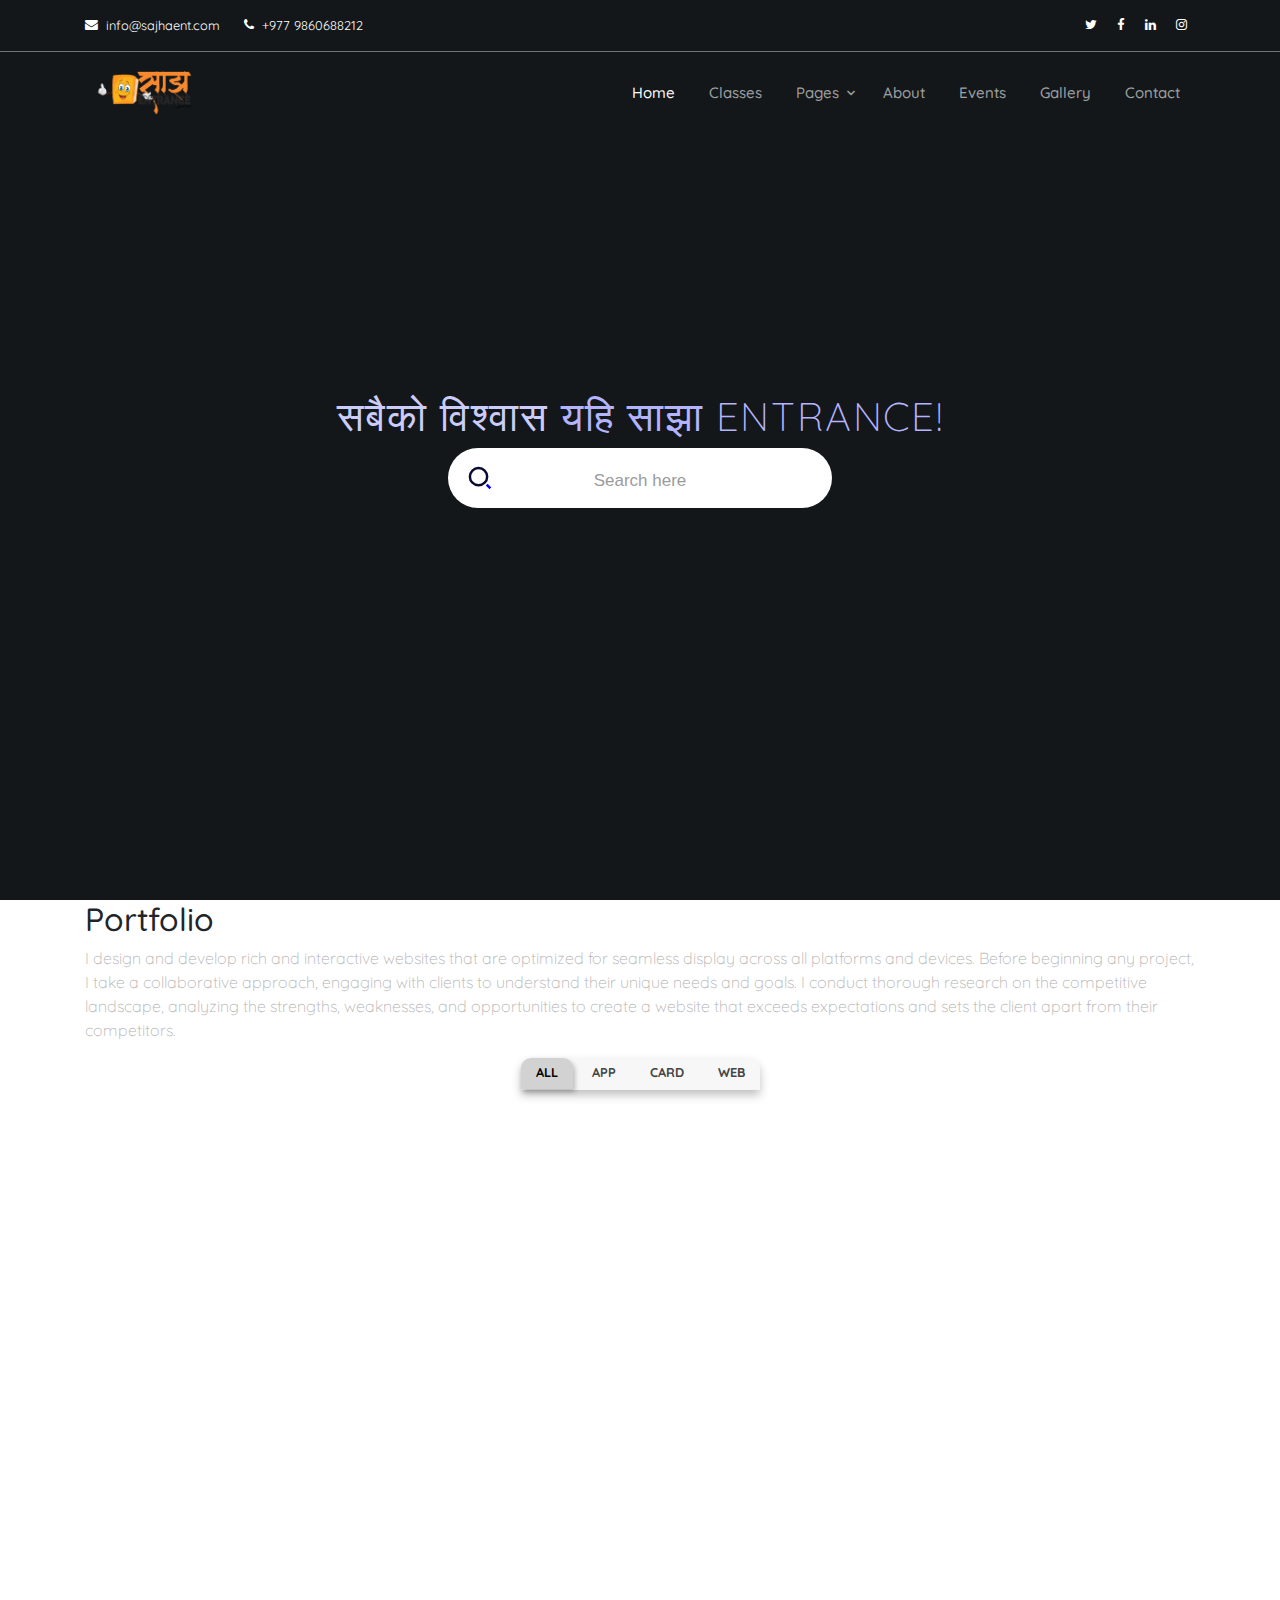
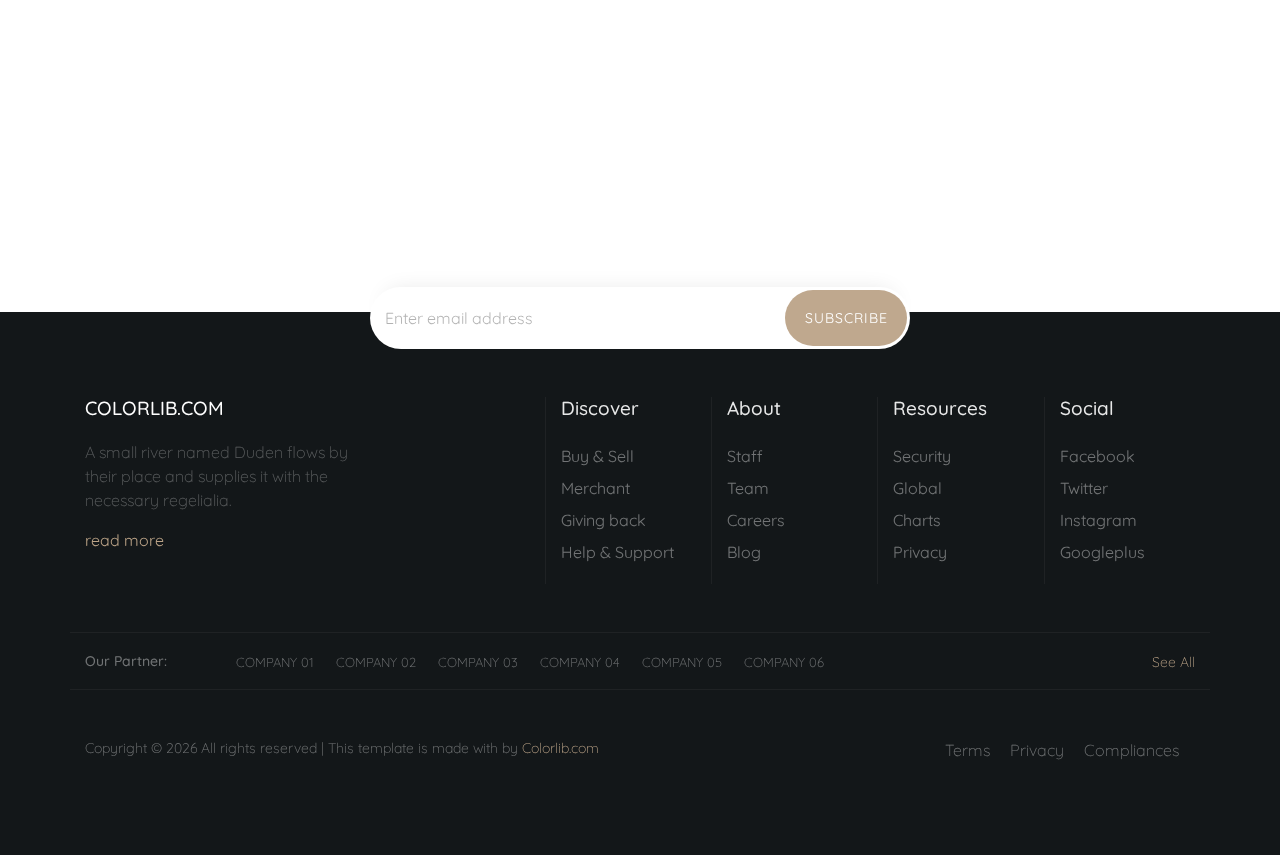
==== index.html @ 77db09ff "sajha entrance" ====
<!DOCTYPE html>
<html lang="en">
  <head>
    <meta charset="UTF-8" />
    <meta http-equiv="X-UA-Compatible" content="IE=edge" />
    <meta name="viewport" content="width=device-width, initial-scale=1.0" />

    <!-- Link for Ion Icon -->
    <link
      rel="stylesheet"
      href="https://cdnjs.cloudflare.com/ajax/libs/ionicons/4.5.6/css/ionicons.min.css"
      integrity="sha512-0/rEDduZGrqo4riUlwqyuHDQzp2D1ZCgH/gFIfjMIL5az8so6ZiXyhf1Rg8i6xsjv+z/Ubc4tt1thLigEcu6Ug=="
      crossorigin="anonymous"
      referrerpolicy="no-referrer"
    />

    <!-- Link for Box Icon -->
    <link
      href="https://unpkg.com/boxicons@2.1.4/css/boxicons.min.css"
      rel="stylesheet"
    />
    <!-- Vendor CSS Files -->
    <link href="vendor/bootstrap.min.css" rel="stylesheet" />
    <link href="vendor/glightbox.min.css" rel="stylesheet" />

    <!-- For Footer Link -->
    <link
      rel="stylesheet"
      href="https://maxcdn.bootstrapcdn.com/bootstrap/4.1.3/css/bootstrap.min.css"
    />
    <link
      rel="stylesheet"
      href="https://use.fontawesome.com/releases/v5.6.3/css/all.css"
      integrity="sha384-UHRtZLI+pbxtHCWp1t77Bi1L4ZtiqrqD80Kn4Z8NTSRyMA2Fd33n5dQ8lWUE00s/"
      crossorigin="anonymous"
    />

    <link
      href="https://fonts.googleapis.com/css?family=Quicksand:400,600,700&display=swap"
      rel="stylesheet"
    />
    <link rel="stylesheet" href="fonts/icomoon/style.css" />
    <link rel="stylesheet" href="css/owl.carousel.min.css" />
    <!-- Bootstrap CSS -->
    <link rel="stylesheet" href="css/bootstrap.min.css" />
    <!-- Style -->
    <link rel="stylesheet" href="css/style.css" />

    <title>Sajha Entrance</title>
  </head>
  <body>
    <div class="site-mobile-menu site-navbar-target">
      <div class="site-mobile-menu-header">
        <div class="site-mobile-menu-close mt-3">
          <span class="icon-close2 js-menu-toggle"></span>
        </div>
      </div>
      <div class="site-mobile-menu-body"></div>
    </div>
    <!-- .site-mobile-menu -->

    <div class="site-navbar-wrap">
      <div class="site-navbar-top">
        <div class="container py-3">
          <div class="row align-items-center">
            <div class="col-6">
              <div class="d-flex mr-auto">
                <a href="#" class="d-flex align-items-center mr-4">
                  <span class="icon-envelope mr-2"></span>
                  <span class="d-none d-md-inline-block"
                    >info@sajhaent.com</span
                  >
                </a>
                <a href="#" class="d-flex align-items-center mr-auto">
                  <span class="icon-phone mr-2"></span>
                  <span class="d-none d-md-inline-block">+977 9860688212</span>
                </a>
              </div>
            </div>
            <div class="col-6 text-right">
              <div class="mr-auto">
                <a href="#" class="p-2 pl-0"
                  ><span class="icon-twitter"></span
                ></a>
                <a href="#" class="p-2 pl-0"
                  ><span class="icon-facebook"></span
                ></a>
                <a href="#" class="p-2 pl-0"
                  ><span class="icon-linkedin"></span
                ></a>
                <a href="#" class="p-2 pl-0"
                  ><span class="icon-instagram"></span
                ></a>
              </div>
            </div>
          </div>
        </div>
      </div>

      <div class="site-navbar site-navbar-target js-sticky-header">
        <div class="container">
          <div class="row align-items-center">
            <div class="col-2">
              <h1 class="my-0 site-logo">
                <a href="index.html">
                  <img
                    src="icon/logoi5.png"
                    alt="logo"
                    style="width: 100px; margin: 10px"
                  />
                </a>
              </h1>
            </div>
            <div class="col-10">
              <nav class="site-navigation text-right" role="navigation">
                <div class="container">
                  <div class="d-inline-block d-lg-none ml-md-0 mr-auto py-3">
                    <a
                      href="#"
                      class="site-menu-toggle js-menu-toggle text-white"
                      ><span class="icon-menu h3"></span
                    ></a>
                  </div>

                  <ul
                    class="site-menu main-menu js-clone-nav d-none d-lg-block"
                  >
                    <li class="active">
                      <a href="#home-section" class="nav-link">Home</a>
                    </li>
                    <li>
                      <a href="#classes-section" class="nav-link">Classes</a>
                    </li>
                    <li class="has-children">
                      <a href="#" class="nav-link">Pages</a>
                      <ul class="dropdown arrow-top">
                        <li><a href="#" class="nav-link">Team</a></li>
                        <li><a href="#" class="nav-link">Pricing</a></li>
                        <li><a href="#" class="nav-link">FAQ</a></li>
                        <li class="has-children">
                          <a href="#">More Links</a>
                          <ul class="dropdown">
                            <li><a href="#">Menu One</a></li>
                            <li><a href="#">Menu Two</a></li>
                            <li><a href="#">Menu Three</a></li>
                          </ul>
                        </li>
                      </ul>
                    </li>
                    <li><a href="#about-section" class="nav-link">About</a></li>
                    <li>
                      <a href="#events-section" class="nav-link">Events</a>
                    </li>
                    <li>
                      <a href="#gallery-section" class="nav-link">Gallery</a>
                    </li>
                    <li>
                      <a href="#contact-section" class="nav-link">Contact</a>
                    </li>
                  </ul>
                </div>
              </nav>
            </div>
          </div>
        </div>
      </div>
    </div>

    <div class="hero">
      <!-- <form class="d-flex align-items-center justify-content-center min-vh-100">
        <input class="form-control mr-2" type="search" placeholder="Search" aria-label="Search">
        <button class="btn btn-outline-primary" type="submit">Search</button>
      </form>
       -->

      <section
        class="form d-flex align-items-center justify-content-center flex-column min-vh-100"
      >
        <h2 class="motto bubble-hover">सबैको विश्वास यहि साझा ENTRANCE!</h2>
        <!-- <h2 class="motto bubble-hover">SAJHA ENTRANCE</h2> -->
        <form
          class="form-search d-flex align-items-center justify-content-center"
        >
          <input
            class="input"
            placeholder="Search here"
            id="search"
            type="search"
          />
          <label class="form__label" for="search">Search here</label>
          <div class="icon d-flex align-items-center justify-content-center">
            <svg
              viewBox="0 0 24 24"
              xmlns="http://www.w3.org/2000/svg"
              fill="none"
              height="26px"
              class="swap-on"
            >
              <g
                style="
                  animation: flipping 1s cubic-bezier(0.96, -0.2, 0, 1.29) both
                    infinite alternate-reverse;
                "
              >
                <path
                  fill="#0A0A30"
                  fill-rule="evenodd"
                  d="M5.71 11.025a5.25 5.25 0 1010.5 0 5.25 5.25 0 00-10.5 0zm5.25-7a7 7 0 100 14 7 7 0 000-14z"
                  clip-rule="evenodd"
                />
                <rect
                  width="1.839"
                  height="3.677"
                  x="16.139"
                  y="17.375"
                  fill="blue"
                  rx=".2"
                  transform="rotate(-45 16.14 17.375)"
                />
              </g>
            </svg>

            <svg
              viewBox="0 0 24 24"
              xmlns="http://www.w3.org/2000/svg"
              height="34px"
              fill="none"
              class="swap-off"
            >
              <g class="prefix__slide-4">
                <path
                  class="prefix__slide-4"
                  fill="blue"
                  fill-rule="evenodd"
                  d="M11.891 7.166a.714.714 0 00-1.006.091l-3.564 4.277a.71.71 0 00-.102.777.71.71 0 00.102.155l3.564 4.277a.714.714 0 001.098-.915L9.417 12.75h7.731a.75.75 0 100-1.5h-7.73l2.565-3.078a.714.714 0 00-.092-1.006z"
                  clip-rule="evenodd"
                />
              </g>
            </svg>
          </div>
        </form>
      </section>
    </div>

    <!-- ======= Portfolio Section ======= -->
    <section id="portfolio" class="portfolio section-bg peace-cursor">
      <div class="container aos-init" data-aos="fade-up">
        <div class="section-title">
          <h2 data-text="Portfolio">Portfolio</h2>
          <p>
            I design and develop rich and interactive websites that are
            optimized for seamless display across all platforms and devices.
            Before beginning any project, I take a collaborative approach,
            engaging with clients to understand their unique needs and goals. I
            conduct thorough research on the competitive landscape, analyzing
            the strengths, weaknesses, and opportunities to create a website
            that exceeds expectations and sets the client apart from their
            competitors.
          </p>
        </div>

        <div class="row">
          <div
            class="col-lg-12 d-flex justify-content-center aos-init"
            data-aos="fade-up"
            data-aos-delay="100"
          >
            <ul id="portfolio-flters">
              <li data-filter="" class="filter-active">All</li>
              <li data-filter=".filter-app">App</li>
              <li data-filter=".filter-card">Card</li>
              <li data-filter=".filter-web">Web</li>
            </ul>
          </div>
        </div>

        <div
          class="row portfolio-container aos-init"
          data-aos="fade-up"
          data-aos-delay="200"
        >
          <div class="col-lg-4 col-md-6 portfolio-item filter-app">
            <div class="portfolio-wrap">
              <img
                src="https://scontent.fktm10-1.fna.fbcdn.net/v/t1.6435-9/151131837_1180343149061811_3483781015844367494_n.jpg?_nc_cat=102&ccb=1-7&_nc_sid=174925&_nc_ohc=-_M8B5rgxxgAX-et9cv&tn=oh9VOdVh5-kaknGn&_nc_ht=scontent.fktm10-1.fna&oh=00_AfDEmAx_LV501WdaRn_Gk2ffnhkxBOkas3WXirDIWoJcsQ&oe=641ACE3C"
                class="img-fluid"
                alt=""
              />
              <div class="portfolio-info">
                <h4>App 1</h4>
                <p>App</p>
                <div class="portfolio-links">
                  <a
                    href="https://scontent.fktm10-1.fna.fbcdn.net/v/t1.6435-9/151131837_1180343149061811_3483781015844367494_n.jpg?_nc_cat=102&ccb=1-7&_nc_sid=174925&_nc_ohc=-_M8B5rgxxgAX-et9cv&tn=oh9VOdVh5-kaknGn&_nc_ht=scontent.fktm10-1.fna&oh=00_AfDEmAx_LV501WdaRn_Gk2ffnhkxBOkas3WXirDIWoJcsQ&oe=641ACE3C"
                    data-gallery="portfolioGallery"
                    class="portfolio-lightbox"
                    title="App 1"
                    ><i class="bx bx-plus"></i
                  ></a>
                  <a
                    href="portfolio-details.html"
                    class="portfolio-details-lightbox"
                    data-glightbox="type: external"
                    title="Portfolio Details"
                    ><i class="bx bx-link"></i
                  ></a>
                </div>
              </div>
            </div>
          </div>

          <div class="col-lg-4 col-md-6 portfolio-item filter-web">
            <div class="portfolio-wrap">
              <img
                src="https://scontent.fktm10-1.fna.fbcdn.net/v/t1.6435-9/51356280_631668677262597_2610579674828374016_n.jpg?_nc_cat=111&ccb=1-7&_nc_sid=174925&_nc_ohc=obSgeZ0-qHMAX9nFSKy&_nc_ht=scontent.fktm10-1.fna&oh=00_AfDmGSRL2GIAz94vm755QTysLfX_LRltmpmvBCEinrruhw&oe=641AD684"
                class="img-fluid"
                alt=""
              />
              <div class="portfolio-info">
                <h4>Web 3</h4>
                <p>Web</p>
                <div class="portfolio-links">
                  <a
                    href="portfolio-details.html"
                    class="portfolio-details-lightbox"
                    data-glightbox="type: external"
                    title="Portfolio Details"
                  >
                    <!-- <a
                    href="portfolio-details.html"
                    data-gallery="portfolioGallery"
                    class="portfolio-lightbox"
                    title="Web 3"
                    > -->
                    <i class="bx bx-plus"></i
                  ></a>
                  <a
                    href="https://www.purnashrestha.com.np/CSIT/"
                    target="_blank"
                    class="portfolio-details-lightbox"
                    data-glightbox="type: external"
                    title="Portfolio Details"
                    ><i class="bx bx-link"></i
                  ></a>
                </div>
              </div>
            </div>
          </div>

          <div class="col-lg-4 col-md-6 portfolio-item filter-app">
            <div class="portfolio-wrap">
              <img
                src="https://scontent.fktm10-1.fna.fbcdn.net/v/t1.6435-9/127045174_1123351118094348_7606127520669074565_n.jpg?_nc_cat=111&ccb=1-7&_nc_sid=174925&_nc_ohc=SKC-EdrH37YAX_Z1OPr&_nc_ht=scontent.fktm10-1.fna&oh=00_AfCBe8bf7NuIpWj3hCjMTRWU57s0AzMKQYs1_TbloLO3vQ&oe=641AC431"
                class="img-fluid"
                alt=""
              />
              <div class="portfolio-info">
                <h4>App 2</h4>
                <p>App</p>
                <div class="portfolio-links">
                  <a
                    href="https://scontent.fktm10-1.fna.fbcdn.net/v/t1.6435-9/127045174_1123351118094348_7606127520669074565_n.jpg?_nc_cat=111&ccb=1-7&_nc_sid=174925&_nc_ohc=SKC-EdrH37YAX_Z1OPr&_nc_ht=scontent.fktm10-1.fna&oh=00_AfCBe8bf7NuIpWj3hCjMTRWU57s0AzMKQYs1_TbloLO3vQ&oe=641AC431"
                    data-gallery="portfolioGallery"
                    class="portfolio-lightbox"
                    title="App 2"
                    ><i class="bx bx-plus"></i
                  ></a>
                  <a
                    href="portfolio-details.html"
                    class="portfolio-details-lightbox"
                    data-glightbox="type: external"
                    title="Portfolio Details"
                    ><i class="bx bx-link"></i
                  ></a>
                </div>
              </div>
            </div>
          </div>

          <div class="col-lg-4 col-md-6 portfolio-item filter-card">
            <div class="portfolio-wrap">
              <img
                src="https://scontent.fktm10-1.fna.fbcdn.net/v/t1.6435-9/48930677_608960502866748_238608888109203456_n.jpg?_nc_cat=102&ccb=1-7&_nc_sid=19026a&_nc_ohc=58qv9Fo63j0AX9HBgYG&_nc_ht=scontent.fktm10-1.fna&oh=00_AfD1dygnJAPaoT00kc72DCCt9G1fQBZ2OXxXVez8PmuWxQ&oe=641AB3E0"
                class="img-fluid"
                alt=""
              />
              <div class="portfolio-info">
                <h4>Card 2</h4>
                <p>Card</p>
                <div class="portfolio-links">
                  <!-- <a
                    href="assets/img/purna sit.png"
                    data-gallery="portfolioGallery"
                    class="portfolio-lightbox"
                    title="Card 2"
                    > -->
                  <a
                    href="portfolio-details.html"
                    class="portfolio-details-lightbox"
                    data-glightbox="type: external"
                    title="Portfolio Details"
                  >
                    <i class="bx bx-plus"></i
                  ></a>
                  <a
                    href="https://www.purnashrestha.com.np/kbc/"
                    class="portfolio-details-lightbox"
                    data-glightbox="type: external"
                    title="Portfolio Details"
                    ><i class="bx bx-link"></i
                  ></a>
                </div>
              </div>
            </div>
          </div>

          <div class="col-lg-4 col-md-6 portfolio-item filter-web">
            <div class="portfolio-wrap">
              <img
                src="https://scontent.fktm10-1.fna.fbcdn.net/v/t1.6435-9/101687662_984876351941826_2643005251984031744_n.jpg?_nc_cat=102&ccb=1-7&_nc_sid=174925&_nc_ohc=-zWWI949vvQAX9wKacJ&_nc_ht=scontent.fktm10-1.fna&oh=00_AfAwTZZlTEdlfPHE5iMueu76J7cdBpYs4f5CMuPVJZdiog&oe=641ABAD1"
                class="img-fluid"
                alt=""
              />
              <div class="portfolio-info">
                <h4>Web 2</h4>
                <p>Web</p>
                <div class="portfolio-links">
                  <a
                    href="https://scontent.fktm10-1.fna.fbcdn.net/v/t1.6435-9/101687662_984876351941826_2643005251984031744_n.jpg?_nc_cat=102&ccb=1-7&_nc_sid=174925&_nc_ohc=-zWWI949vvQAX9wKacJ&_nc_ht=scontent.fktm10-1.fna&oh=00_AfAwTZZlTEdlfPHE5iMueu76J7cdBpYs4f5CMuPVJZdiog&oe=641ABAD1"
                    data-gallery="portfolioGallery"
                    class="portfolio-lightbox"
                    title="Web 2"
                    ><i class="bx bx-plus"></i
                  ></a>
                  <a
                    href="portfolio-details.html"
                    class="portfolio-details-lightbox"
                    data-glightbox="type: external"
                    title="Portfolio Details"
                    ><i class="bx bx-link"></i
                  ></a>
                </div>
              </div>
            </div>
          </div>

          <div class="col-lg-4 col-md-6 portfolio-item filter-app">
            <div class="portfolio-wrap">
              <img
                src="https://scontent.fktm10-1.fna.fbcdn.net/v/t1.6435-9/64627834_713591692403628_3638731859795378176_n.jpg?_nc_cat=108&ccb=1-7&_nc_sid=19026a&_nc_ohc=RzSOQqjMVOsAX8NllHb&_nc_ht=scontent.fktm10-1.fna&oh=00_AfAhsaoPwBIqYX9bOMapBHxYqNSfVPB3QVV7OD-wtbYxKg&oe=641AC43D"
                class="img-fluid"
                alt=""
              />
              <div class="portfolio-info">
                <h4>App 3</h4>
                <p>App</p>
                <div class="portfolio-links">
                  <a
                    href="https://scontent.fktm10-1.fna.fbcdn.net/v/t1.6435-9/64627834_713591692403628_3638731859795378176_n.jpg?_nc_cat=108&ccb=1-7&_nc_sid=19026a&_nc_ohc=RzSOQqjMVOsAX8NllHb&_nc_ht=scontent.fktm10-1.fna&oh=00_AfAhsaoPwBIqYX9bOMapBHxYqNSfVPB3QVV7OD-wtbYxKg&oe=641AC43D"
                    data-gallery="portfolioGallery"
                    class="portfolio-lightbox"
                    title="App 3"
                    ><i class="bx bx-plus"></i
                  ></a>
                  <a
                    href="portfolio-details.html"
                    class="portfolio-details-lightbox"
                    data-glightbox="type: external"
                    title="Portfolio Details"
                    ><i class="bx bx-link"></i
                  ></a>
                </div>
              </div>
            </div>
          </div>

          <div class="col-lg-4 col-md-6 portfolio-item filter-card">
            <div class="portfolio-wrap">
              <img
                src="https://scontent.fktm10-1.fna.fbcdn.net/v/t1.6435-9/98033188_969754356787359_659998261347614720_n.jpg?_nc_cat=105&ccb=1-7&_nc_sid=174925&_nc_ohc=rAEDVpPpKOgAX8AXqSg&_nc_ht=scontent.fktm10-1.fna&oh=00_AfArSE4zL3dKzvAk8L0JjfEmSN7uatLZGPdfM1CQ2J3k4Q&oe=641AE03A"
                class="img-fluid"
                alt=""
              />
              <div class="portfolio-info">
                <h4>Card 1</h4>
                <p>Card</p>
                <div class="portfolio-links">
                  <a
                    href="https://scontent.fktm10-1.fna.fbcdn.net/v/t1.6435-9/98033188_969754356787359_659998261347614720_n.jpg?_nc_cat=105&ccb=1-7&_nc_sid=174925&_nc_ohc=rAEDVpPpKOgAX8AXqSg&_nc_ht=scontent.fktm10-1.fna&oh=00_AfArSE4zL3dKzvAk8L0JjfEmSN7uatLZGPdfM1CQ2J3k4Q&oe=641AE03A"
                    data-gallery="portfolioGallery"
                    class="portfolio-lightbox"
                    title="Card 1"
                    ><i class="bx bx-plus"></i
                  ></a>
                  <a
                    href="portfolio-details.html"
                    class="portfolio-details-lightbox"
                    data-glightbox="type: external"
                    title="Portfolio Details"
                    ><i class="bx bx-link"></i
                  ></a>
                </div>
              </div>
            </div>
          </div>

          <div class="col-lg-4 col-md-6 portfolio-item filter-card">
            <div class="portfolio-wrap">
              <img
                src="https://scontent.fktm10-1.fna.fbcdn.net/v/t1.6435-9/52582494_646009582495173_7842450359388733440_n.jpg?_nc_cat=100&ccb=1-7&_nc_sid=19026a&_nc_ohc=67Wc3tebN0EAX_HNzc8&_nc_ht=scontent.fktm10-1.fna&oh=00_AfB1p7jJCW_6rkiBINLf_H4EGzPWL7Wx31InSztC-zLg9w&oe=641AE59A"
                class="img-fluid"
                alt=""
              />
              <div class="portfolio-info">
                <h4>Card 3</h4>
                <p>Card</p>
                <div class="portfolio-links">
                  <a
                    href="https://scontent.fktm10-1.fna.fbcdn.net/v/t1.6435-9/52582494_646009582495173_7842450359388733440_n.jpg?_nc_cat=100&ccb=1-7&_nc_sid=19026a&_nc_ohc=67Wc3tebN0EAX_HNzc8&_nc_ht=scontent.fktm10-1.fna&oh=00_AfB1p7jJCW_6rkiBINLf_H4EGzPWL7Wx31InSztC-zLg9w&oe=641AE59A"
                    data-gallery="portfolioGallery"
                    class="portfolio-lightbox"
                    title="Card 3"
                    ><i class="bx bx-plus"></i
                  ></a>
                  <a
                    href="portfolio-details.html"
                    class="portfolio-details-lightbox"
                    data-glightbox="type: external"
                    title="Portfolio Details"
                    ><i class="bx bx-link"></i
                  ></a>
                </div>
              </div>
            </div>
          </div>

          <div class="col-lg-4 col-md-6 portfolio-item filter-web">
            <div class="portfolio-wrap">
              <img
                src="https://scontent.fktm10-1.fna.fbcdn.net/v/t1.6435-9/92708346_943934286036033_2020108653306052608_n.jpg?_nc_cat=107&ccb=1-7&_nc_sid=174925&_nc_ohc=Mwto4ryFuYgAX-IuxCw&_nc_ht=scontent.fktm10-1.fna&oh=00_AfAdCYaU7uJSJ-vwJY8dvXL6gPUEj89kVrChfMKS_DDzWg&oe=641AE55D"
                class="img-fluid"
                alt=""
              />
              <div class="portfolio-info">
                <h4>Web 3</h4>
                <p>Web</p>
                <div class="portfolio-links">
                  <a
                    href="https://scontent.fktm10-1.fna.fbcdn.net/v/t1.6435-9/92708346_943934286036033_2020108653306052608_n.jpg?_nc_cat=107&ccb=1-7&_nc_sid=174925&_nc_ohc=Mwto4ryFuYgAX-IuxCw&_nc_ht=scontent.fktm10-1.fna&oh=00_AfAdCYaU7uJSJ-vwJY8dvXL6gPUEj89kVrChfMKS_DDzWg&oe=641AE55D"
                    data-gallery="portfolioGallery"
                    class="portfolio-lightbox"
                    title="Web 3"
                    ><i class="bx bx-plus"></i
                  ></a>
                  <a
                    href="portfolio-details.html"
                    class="portfolio-details-lightbox"
                    data-glightbox="type: external"
                    title="Portfolio Details"
                    ><i class="bx bx-link"></i
                  ></a>
                </div>
              </div>
            </div>
          </div>
        </div>
      </div>
    </section>
    <!-- End Portfolio Section -->

    <section id="paragraph">
      <p>
        Lorem ipsum dolor sit amet consectetur, adipisicing elit. Minima beatae
        deserunt consequuntur nam delectus modi, ex tempora quod repellat earum
        laboriosam similique ipsam explicabo fugit expedita nostrum quisquam vel
        eaque! Praesentium, incidunt nulla at ad sunt magnam vel vero nemo
        veniam mollitia beatae est omnis consequuntur minima quidem ipsa,
        ratione modi. Veritatis fugiat ipsam provident voluptates, accusantium
        beatae nulla esse maxime quis pariatur ducimus at placeat quidem
        consequatur rem dolor architecto cumque unde id facilis illo? Id commodi
        eveniet eos eius, quae explicabo consequuntur provident perferendis
        excepturi recusandae suscipit enim rerum perspiciatis totam obcaecati
        nesciunt laboriosam, cumque odio necessitatibus. Iste odio, assumenda
        vitae ad pariatur quibusdam similique ullam, exercitationem at dolor
        beatae ipsum, mollitia minus nulla in alias earum. Eum, labore animi
        quos, autem perspiciatis esse soluta voluptates atque nulla aspernatur
        magnam quasi consequatur voluptatum modi nostrum, magni iure eaque
        necessitatibus! Esse, itaque maxime eveniet cumque ex odio nam ullam
        iusto! Quo omnis illo assumenda alias incidunt nihil debitis
        exercitationem illum saepe praesentium pariatur quaerat, repellat
        voluptate cupiditate nesciunt voluptatem mollitia sapiente sequi dolore
        temporibus vitae necessitatibus. Porro accusamus libero perspiciatis
        mollitia, alias culpa fugiat illum quisquam totam quasi quis ex labore
        minima id deserunt officiis placeat soluta esse ipsa quo consequuntur ab
        eaque dolorem. Soluta sit, in quia, distinctio inventore saepe
        voluptatum dolor animi dignissimos, fuga deleniti pariatur eius tenetur
        temporibus. Nam harum maxime quis, officia, soluta in excepturi sequi
        dignissimos tempora animi iste vero pariatur molestias. Repudiandae
        dolor, ut et harum consequatur veniam ipsam non molestias doloribus
        incidunt reprehenderit? Alias fugiat minima ut ab officiis! Quam, eos
        voluptates modi accusamus repudiandae repellat ea doloremque? Dolore
        quas quo, ducimus explicabo totam aspernatur corporis est cupiditate
        accusantium veritatis minus incidunt praesentium! Recusandae suscipit
        error quisquam doloribus eius ipsum non ex neque obcaecati optio vel
        laboriosam aspernatur, quidem similique fugiat, rem amet totam eos
        minima, expedita nesciunt. In officiis accusantium odit impedit beatae,
        culpa quod reprehenderit eaque sint dolorum. Fugiat recusandae officia
        labore nobis et aut nesciunt ipsam quidem harum. Dolorem odit nihil
        aperiam temporibus, culpa est quibusdam! Nemo aut dolore cumque libero?
        Hic laborum eaque impedit corporis molestiae quasi, doloremque suscipit,
        voluptatum temporibus maiores saepe quaerat eius aliquam ipsum
        voluptates fugit. Magnam quia harum, ad ipsam laborum error? Saepe natus
        nisi fuga necessitatibus veniam eum esse recusandae voluptates eligendi?
        Ullam distinctio eveniet est earum aspernatur porro? Repudiandae rem
        aspernatur ipsum laborum, tenetur provident modi? Officiis ea eaque
        suscipit eveniet molestias praesentium, quaerat porro doloremque
        recusandae voluptates maxime perspiciatis hic expedita odit voluptatum
        architecto provident quisquam at voluptate? Rerum deserunt doloribus
        commodi laboriosam sunt ratione maxime dolores, nihil fugit, quia
        perferendis eligendi illo qui ut reprehenderit, tempora inventore beatae
        ad consequuntur voluptatem soluta nam. Sint soluta est, modi eos, qui
        quam ab distinctio mollitia consequuntur dignissimos debitis et
        exercitationem! Totam odit minus, similique officia repudiandae
        consequuntur sunt iste nobis nesciunt sequi illum dolores cum eum in.
        Dicta amet reiciendis nesciunt ipsa nemo dignissimos fugit molestiae
        rerum at? Aliquam earum quidem quaerat, iste consequatur temporibus
        officiis vero libero enim harum suscipit quia.
      </p>
    </section>

    <footer id="footer" class="footer-02">
      <div class="container">
        <div class="row justify-content-center">
          <div class="col-10 col-lg-6">
            <div class="subscribe mb-5">
              <form action="#" class="subscribe-form">
                <div class="form-group d-flex">
                  <input
                    type="text"
                    class="form-control rounded-left"
                    placeholder="Enter email address"
                  />
                  <input
                    type="submit"
                    value="Subscribe"
                    class="form-control submit px-3"
                  />
                </div>
              </form>
            </div>
          </div>
        </div>
        <div class="row">
          <div class="col-md-4 col-lg-5">
            <div class="row">
              <div class="col-md-12 col-lg-8 mb-md-0 mb-4">
                <h2 class="footer-heading">
                  <a href="#" class="logo">Colorlib.com</a>
                </h2>
                <p>
                  A small river named Duden flows by their place and supplies it
                  with the necessary regelialia.
                </p>
                <a href="#"
                  >read more <span class="ion-ios-arrow-round-forward"></span
                ></a>
              </div>
            </div>
          </div>
          <div class="col-md-8 col-lg-7">
            <div class="row">
              <div class="col-md-3 mb-md-0 mb-4 border-left">
                <h2 class="footer-heading">Discover</h2>
                <ul class="list-unstyled">
                  <li><a href="#" class="py-1 d-block">Buy &amp; Sell</a></li>
                  <li><a href="#" class="py-1 d-block">Merchant</a></li>
                  <li><a href="#" class="py-1 d-block">Giving back</a></li>
                  <li>
                    <a href="#" class="py-1 d-block">Help &amp; Support</a>
                  </li>
                </ul>
              </div>
              <div class="col-md-3 mb-md-0 mb-4 border-left">
                <h2 class="footer-heading">About</h2>
                <ul class="list-unstyled">
                  <li><a href="#" class="py-1 d-block">Staff</a></li>
                  <li><a href="#" class="py-1 d-block">Team</a></li>
                  <li><a href="#" class="py-1 d-block">Careers</a></li>
                  <li><a href="#" class="py-1 d-block">Blog</a></li>
                </ul>
              </div>
              <div class="col-md-3 mb-md-0 mb-4 border-left">
                <h2 class="footer-heading">Resources</h2>
                <ul class="list-unstyled">
                  <li><a href="#" class="py-1 d-block">Security</a></li>
                  <li><a href="#" class="py-1 d-block">Global</a></li>
                  <li><a href="#" class="py-1 d-block">Charts</a></li>
                  <li><a href="#" class="py-1 d-block">Privacy</a></li>
                </ul>
              </div>
              <div class="col-md-3 mb-md-0 mb-4 border-left">
                <h2 class="footer-heading">Social</h2>
                <ul class="list-unstyled">
                  <li><a href="#" class="py-1 d-block">Facebook</a></li>
                  <li><a href="#" class="py-1 d-block">Twitter</a></li>
                  <li><a href="#" class="py-1 d-block">Instagram</a></li>
                  <li><a href="#" class="py-1 d-block">Googleplus</a></li>
                </ul>
              </div>
            </div>
          </div>
        </div>
        <div class="row partner-wrap mt-5">
          <div class="col-md-12">
            <div class="row align-items-center">
              <div class="col">
                <h3 class="mb-0">Our Partner:</h3>
              </div>
              <div class="col-md-9">
                <p class="partner-name mb-0">
                  <a href="#"
                    ><span class="ion-logo-ionic mr-2"></span>Company 01</a
                  >
                  <a href="#"
                    ><span class="ion-logo-ionic mr-2"></span>Company 02</a
                  >
                  <a href="#"
                    ><span class="ion-logo-ionic mr-2"></span>Company 03</a
                  >
                  <a href="#"
                    ><span class="ion-logo-ionic mr-2"></span>Company 04</a
                  >
                  <a href="#"
                    ><span class="ion-logo-ionic mr-2"></span>Company 05</a
                  >
                  <a href="#"
                    ><span class="ion-logo-ionic mr-2"></span>Company 06</a
                  >
                </p>
              </div>
              <div class="col text-md-right">
                <p class="mb-0">
                  <a href="#" class="btn-custom"
                    >See All <span class="ion-ios-arrow-round-forward"></span
                  ></a>
                </p>
              </div>
            </div>
          </div>
        </div>
        <div class="row mt-5">
          <div class="col-md-6 col-lg-8">
            <p class="copyright">
              <!-- Link back to Colorlib can't be removed. Template is licensed under CC BY 3.0. -->
              Copyright &copy;
              <script>
                document.write(new Date().getFullYear());
              </script>
              All rights reserved | This template is made with
              <i class="bx-bx-heart" aria-hidden="true"></i>
              by
              <a href="https://colorlib.com" target="_blank">Colorlib.com</a>
              <!-- Link back to Colorlib can't be removed. Template is licensed under CC BY 3.0. -->
            </p>
          </div>
          <div class="col-md-6 col-lg-4 text-md-right">
            <p class="mb-0 list-unstyled">
              <a class="mr-md-3" href="#">Terms</a>
              <a class="mr-md-3" href="#">Privacy</a>
              <a class="mr-md-3" href="#">Compliances</a>
            </p>
          </div>
        </div>
      </div>
    </footer>
    <!-- ======= Contact Section ======= -->

    <!-- End Contact Section -->

    <!-- ======= Footer ======= -->

    <!-- JS Original  -->
    <script src="js/jquery-3.3.1.min.js"></script>
    <script src="js/popper.min.js"></script>
    <script src="js/bootstrap.min.js"></script>
    <script src="js/jquery.sticky.js"></script>
    <!-- Vendor JS Files -->
    <script src="vendor/glightbox.min.js"></script>
    <script src="vendor/isotope.pkgd.min.js"></script>
    <script src="vendor/swiper-bundle.min.js"></script>
    <script src="js/main.js"></script>

    <!-- For animated hover motto -->
    <script>
      const bubbleHover = document.querySelector(".bubble-hover");
      const text = bubbleHover.innerText;
      const splitText = text.split("");
      bubbleHover.innerText = "";
      for (let i = 0; i < splitText.length; i++) {
        bubbleHover.innerHTML += `<span>${splitText[i]}</span>`;
      }
      let char = 0;
      let timer = setInterval(onTick, 50);
      function onTick() {
        const span = bubbleHover.querySelectorAll("span")[char];
        span.classList.add("hovered");
        char++;
        if (char === splitText.length) {
          complete();
          return;
        }
      }
      function complete() {
        clearInterval(timer);
        timer = null;
      }
      bubbleHover.addEventListener("mouseover", (e) => {
        if (e.target.tagName === "SPAN") {
          e.target.classList.add("hovered-adjacent");
        }
      });
      bubbleHover.addEventListener("mouseout", (e) => {
        if (e.target.tagName === "SPAN") {
          e.target.classList.remove("hovered-adjacent");
        }
      });
    </script>
  </body>
</html>
---- fonts/icomoon/style.css ----
@font-face {
  font-family: 'icomoon';
  src:  url('fonts/icomoon.eot?10si43');
  src:  url('fonts/icomoon.eot?10si43#iefix') format('embedded-opentype'),
    url('fonts/icomoon.ttf?10si43') format('truetype'),
    url('fonts/icomoon.woff?10si43') format('woff'),
    url('fonts/icomoon.svg?10si43#icomoon') format('svg');
  font-weight: normal;
  font-style: normal;
}

[class^="icon-"], [class*=" icon-"] {
  /* use !important to prevent issues with browser extensions that change fonts */
  font-family: 'icomoon' !important;
  speak: none;
  font-style: normal;
  font-weight: normal;
  font-variant: normal;
  text-transform: none;
  line-height: 1;

  /* Better Font Rendering =========== */
  -webkit-font-smoothing: antialiased;
  -moz-osx-font-smoothing: grayscale;
}

.icon-asterisk:before {
  content: "\f069";
}
.icon-plus:before {
  content: "\f067";
}
.icon-question:before {
  content: "\f128";
}
.icon-minus:before {
  content: "\f068";
}
.icon-glass:before {
  content: "\f000";
}
.icon-music:before {
  content: "\f001";
}
.icon-search:before {
  content: "\f002";
}
.icon-envelope-o:before {
  content: "\f003";
}
.icon-heart:before {
  content: "\f004";
}
.icon-star:before {
  content: "\f005";
}
.icon-star-o:before {
  content: "\f006";
}
.icon-user:before {
  content: "\f007";
}
.icon-film:before {
  content: "\f008";
}
.icon-th-large:before {
  content: "\f009";
}
.icon-th:before {
  content: "\f00a";
}
.icon-th-list:before {
  content: "\f00b";
}
.icon-check:before {
  content: "\f00c";
}
.icon-close:before {
  content: "\f00d";
}
.icon-remove:before {
  content: "\f00d";
}
.icon-times:before {
  content: "\f00d";
}
.icon-search-plus:before {
  content: "\f00e";
}
.icon-search-minus:before {
  content: "\f010";
}
.icon-power-off:before {
  content: "\f011";
}
.icon-signal:before {
  content: "\f012";
}
.icon-cog:before {
  content: "\f013";
}
.icon-gear:before {
  content: "\f013";
}
.icon-trash-o:before {
  content: "\f014";
}
.icon-home:before {
  content: "\f015";
}
.icon-file-o:before {
  content: "\f016";
}
.icon-clock-o:before {
  content: "\f017";
}
.icon-road:before {
  content: "\f018";
}
.icon-download:before {
  content: "\f019";
}
.icon-arrow-circle-o-down:before {
  content: "\f01a";
}
.icon-arrow-circle-o-up:before {
  content: "\f01b";
}
.icon-inbox:before {
  content: "\f01c";
}
.icon-play-circle-o:before {
  content: "\f01d";
}
.icon-repeat:before {
  content: "\f01e";
}
.icon-rotate-right:before {
  content: "\f01e";
}
.icon-refresh:before {
  content: "\f021";
}
.icon-list-alt:before {
  content: "\f022";
}
.icon-lock:before {
  content: "\f023";
}
.icon-flag:before {
  content: "\f024";
}
.icon-headphones:before {
  content: "\f025";
}
.icon-volume-off:before {
  content: "\f026";
}
.icon-volume-down:before {
  content: "\f027";
}
.icon-volume-up:before {
  content: "\f028";
}
.icon-qrcode:before {
  content: "\f029";
}
.icon-barcode:before {
  content: "\f02a";
}
.icon-tag:before {
  content: "\f02b";
}
.icon-tags:before {
  content: "\f02c";
}
.icon-book:before {
  content: "\f02d";
}
.icon-bookmark:before {
  content: "\f02e";
}
.icon-print:before {
  content: "\f02f";
}
.icon-camera:before {
  content: "\f030";
}
.icon-font:before {
  content: "\f031";
}
.icon-bold:before {
  content: "\f032";
}
.icon-italic:before {
  content: "\f033";
}
.icon-text-height:before {
  content: "\f034";
}
.icon-text-width:before {
  content: "\f035";
}
.icon-align-left:before {
  content: "\f036";
}
.icon-align-center:before {
  content: "\f037";
}
.icon-align-right:before {
  content: "\f038";
}
.icon-align-justify:before {
  content: "\f039";
}
.icon-list:before {
  content: "\f03a";
}
.icon-dedent:before {
  content: "\f03b";
}
.icon-outdent:before {
  content: "\f03b";
}
.icon-indent:before {
  content: "\f03c";
}
.icon-video-camera:before {
  content: "\f03d";
}
.icon-image:before {
  content: "\f03e";
}
.icon-photo:before {
  content: "\f03e";
}
.icon-picture-o:before {
  content: "\f03e";
}
.icon-pencil:before {
  content: "\f040";
}
.icon-map-marker:before {
  content: "\f041";
}
.icon-adjust:before {
  content: "\f042";
}
.icon-tint:before {
  content: "\f043";
}
.icon-edit:before {
  content: "\f044";
}
.icon-pencil-square-o:before {
  content: "\f044";
}
.icon-share-square-o:before {
  content: "\f045";
}
.icon-check-square-o:before {
  content: "\f046";
}
.icon-arrows:before {
  content: "\f047";
}
.icon-step-backward:before {
  content: "\f048";
}
.icon-fast-backward:before {
  content: "\f049";
}
.icon-backward:before {
  content: "\f04a";
}
.icon-play:before {
  content: "\f04b";
}
.icon-pause:before {
  content: "\f04c";
}
.icon-stop:before {
  content: "\f04d";
}
.icon-forward:before {
  content: "\f04e";
}
.icon-fast-forward:before {
  content: "\f050";
}
.icon-step-forward:before {
  content: "\f051";
}
.icon-eject:before {
  content: "\f052";
}
.icon-chevron-left:before {
  content: "\f053";
}
.icon-chevron-right:before {
  content: "\f054";
}
.icon-plus-circle:before {
  content: "\f055";
}
.icon-minus-circle:before {
  content: "\f056";
}
.icon-times-circle:before {
  content: "\f057";
}
.icon-check-circle:before {
  content: "\f058";
}
.icon-question-circle:before {
  content: "\f059";
}
.icon-info-circle:before {
  content: "\f05a";
}
.icon-crosshairs:before {
  content: "\f05b";
}
.icon-times-circle-o:before {
  content: "\f05c";
}
.icon-check-circle-o:before {
  content: "\f05d";
}
.icon-ban:before {
  content: "\f05e";
}
.icon-arrow-left:before {
  content: "\f060";
}
.icon-arrow-right:before {
  content: "\f061";
}
.icon-arrow-up:before {
  content: "\f062";
}
.icon-arrow-down:before {
  content: "\f063";
}
.icon-mail-forward:before {
  content: "\f064";
}
.icon-share:before {
  content: "\f064";
}
.icon-expand:before {
  content: "\f065";
}
.icon-compress:before {
  content: "\f066";
}
.icon-exclamation-circle:before {
  content: "\f06a";
}
.icon-gift:before {
  content: "\f06b";
}
.icon-leaf:before {
  content: "\f06c";
}
.icon-fire:before {
  content: "\f06d";
}
.icon-eye:before {
  content: "\f06e";
}
.icon-eye-slash:before {
  content: "\f070";
}
.icon-exclamation-triangle:before {
  content: "\f071";
}
.icon-warning:before {
  content: "\f071";
}
.icon-plane:before {
  content: "\f072";
}
.icon-calendar:before {
  content: "\f073";
}
.icon-random:before {
  content: "\f074";
}
.icon-comment:before {
  content: "\f075";
}
.icon-magnet:before {
  content: "\f076";
}
.icon-chevron-up:before {
  content: "\f077";
}
.icon-chevron-down:before {
  content: "\f078";
}
.icon-retweet:before {
  content: "\f079";
}
.icon-shopping-cart:before {
  content: "\f07a";
}
.icon-folder:before {
  content: "\f07b";
}
.icon-folder-open:before {
  content: "\f07c";
}
.icon-arrows-v:before {
  content: "\f07d";
}
.icon-arrows-h:before {
  content: "\f07e";
}
.icon-bar-chart:before {
  content: "\f080";
}
.icon-bar-chart-o:before {
  content: "\f080";
}
.icon-twitter-square:before {
  content: "\f081";
}
.icon-facebook-square:before {
  content: "\f082";
}
.icon-camera-retro:before {
  content: "\f083";
}
.icon-key:before {
  content: "\f084";
}
.icon-cogs:before {
  content: "\f085";
}
.icon-gears:before {
  content: "\f085";
}
.icon-comments:before {
  content: "\f086";
}
.icon-thumbs-o-up:before {
  content: "\f087";
}
.icon-thumbs-o-down:before {
  content: "\f088";
}
.icon-star-half:before {
  content: "\f089";
}
.icon-heart-o:before {
  content: "\f08a";
}
.icon-sign-out:before {
  content: "\f08b";
}
.icon-linkedin-square:before {
  content: "\f08c";
}
.icon-thumb-tack:before {
  content: "\f08d";
}
.icon-external-link:before {
  content: "\f08e";
}
.icon-sign-in:before {
  content: "\f090";
}
.icon-trophy:before {
  content: "\f091";
}
.icon-github-square:before {
  content: "\f092";
}
.icon-upload:before {
  content: "\f093";
}
.icon-lemon-o:before {
  content: "\f094";
}
.icon-phone:before {
  content: "\f095";
}
.icon-square-o:before {
  content: "\f096";
}
.icon-bookmark-o:before {
  content: "\f097";
}
.icon-phone-square:before {
  content: "\f098";
}
.icon-twitter:before {
  content: "\f099";
}
.icon-facebook:before {
  content: "\f09a";
}
.icon-facebook-f:before {
  content: "\f09a";
}
.icon-github:before {
  content: "\f09b";
}
.icon-unlock:before {
  content: "\f09c";
}
.icon-credit-card:before {
  content: "\f09d";
}
.icon-feed:before {
  content: "\f09e";
}
.icon-rss:before {
  content: "\f09e";
}
.icon-hdd-o:before {
  content: "\f0a0";
}
.icon-bullhorn:before {
  content: "\f0a1";
}
.icon-bell-o:before {
  content: "\f0a2";
}
.icon-certificate:before {
  content: "\f0a3";
}
.icon-hand-o-right:before {
  content: "\f0a4";
}
.icon-hand-o-left:before {
  content: "\f0a5";
}
.icon-hand-o-up:before {
  content: "\f0a6";
}
.icon-hand-o-down:before {
  content: "\f0a7";
}
.icon-arrow-circle-left:before {
  content: "\f0a8";
}
.icon-arrow-circle-right:before {
  content: "\f0a9";
}
.icon-arrow-circle-up:before {
  content: "\f0aa";
}
.icon-arrow-circle-down:before {
  content: "\f0ab";
}
.icon-globe:before {
  content: "\f0ac";
}
.icon-wrench:before {
  content: "\f0ad";
}
.icon-tasks:before {
  content: "\f0ae";
}
.icon-filter:before {
  content: "\f0b0";
}
.icon-briefcase:before {
  content: "\f0b1";
}
.icon-arrows-alt:before {
  content: "\f0b2";
}
.icon-group:before {
  content: "\f0c0";
}
.icon-users:before {
  content: "\f0c0";
}
.icon-chain:before {
  content: "\f0c1";
}
.icon-link:before {
  content: "\f0c1";
}
.icon-cloud:before {
  content: "\f0c2";
}
.icon-flask:before {
  content: "\f0c3";
}
.icon-cut:before {
  content: "\f0c4";
}
.icon-scissors:before {
  content: "\f0c4";
}
.icon-copy:before {
  content: "\f0c5";
}
.icon-files-o:before {
  content: "\f0c5";
}
.icon-paperclip:before {
  content: "\f0c6";
}
.icon-floppy-o:before {
  content: "\f0c7";
}
.icon-save:before {
  content: "\f0c7";
}
.icon-square:before {
  content: "\f0c8";
}
.icon-bars:before {
  content: "\f0c9";
}
.icon-navicon:before {
  content: "\f0c9";
}
.icon-reorder:before {
  content: "\f0c9";
}
.icon-list-ul:before {
  content: "\f0ca";
}
.icon-list-ol:before {
  content: "\f0cb";
}
.icon-strikethrough:before {
  content: "\f0cc";
}
.icon-underline:before {
  content: "\f0cd";
}
.icon-table:before {
  content: "\f0ce";
}
.icon-magic:before {
  content: "\f0d0";
}
.icon-truck:before {
  content: "\f0d1";
}
.icon-pinterest:before {
  content: "\f0d2";
}
.icon-pinterest-square:before {
  content: "\f0d3";
}
.icon-google-plus-square:before {
  content: "\f0d4";
}
.icon-google-plus:before {
  content: "\f0d5";
}
.icon-money:before {
  content: "\f0d6";
}
.icon-caret-down:before {
  content: "\f0d7";
}
.icon-caret-up:before {
  content: "\f0d8";
}
.icon-caret-left:before {
  content: "\f0d9";
}
.icon-caret-right:before {
  content: "\f0da";
}
.icon-columns:before {
  content: "\f0db";
}
.icon-sort:before {
  content: "\f0dc";
}
.icon-unsorted:before {
  content: "\f0dc";
}
.icon-sort-desc:before {
  content: "\f0dd";
}
.icon-sort-down:before {
  content: "\f0dd";
}
.icon-sort-asc:before {
  content: "\f0de";
}
.icon-sort-up:before {
  content: "\f0de";
}
.icon-envelope:before {
  content: "\f0e0";
}
.icon-linkedin:before {
  content: "\f0e1";
}
.icon-rotate-left:before {
  content: "\f0e2";
}
.icon-undo:before {
  content: "\f0e2";
}
.icon-gavel:before {
  content: "\f0e3";
}
.icon-legal:before {
  content: "\f0e3";
}
.icon-dashboard:before {
  content: "\f0e4";
}
.icon-tachometer:before {
  content: "\f0e4";
}
.icon-comment-o:before {
  content: "\f0e5";
}
.icon-comments-o:before {
  content: "\f0e6";
}
.icon-bolt:before {
  content: "\f0e7";
}
.icon-flash:before {
  content: "\f0e7";
}
.icon-sitemap:before {
  content: "\f0e8";
}
.icon-umbrella:before {
  content: "\f0e9";
}
.icon-clipboard:before {
  content: "\f0ea";
}
.icon-paste:before {
  content: "\f0ea";
}
.icon-lightbulb-o:before {
  content: "\f0eb";
}
.icon-exchange:before {
  content: "\f0ec";
}
.icon-cloud-download:before {
  content: "\f0ed";
}
.icon-cloud-upload:before {
  content: "\f0ee";
}
.icon-user-md:before {
  content: "\f0f0";
}
.icon-stethoscope:before {
  content: "\f0f1";
}
.icon-suitcase:before {
  content: "\f0f2";
}
.icon-bell:before {
  content: "\f0f3";
}
.icon-coffee:before {
  content: "\f0f4";
}
.icon-cutlery:before {
  content: "\f0f5";
}
.icon-file-text-o:before {
  content: "\f0f6";
}
.icon-building-o:before {
  content: "\f0f7";
}
.icon-hospital-o:before {
  content: "\f0f8";
}
.icon-ambulance:before {
  content: "\f0f9";
}
.icon-medkit:before {
  content: "\f0fa";
}
.icon-fighter-jet:before {
  content: "\f0fb";
}
.icon-beer:before {
  content: "\f0fc";
}
.icon-h-square:before {
  content: "\f0fd";
}
.icon-plus-square:before {
  content: "\f0fe";
}
.icon-angle-double-left:before {
  content: "\f100";
}
.icon-angle-double-right:before {
  content: "\f101";
}
.icon-angle-double-up:before {
  content: "\f102";
}
.icon-angle-double-down:before {
  content: "\f103";
}
.icon-angle-left:before {
  content: "\f104";
}
.icon-angle-right:before {
  content: "\f105";
}
.icon-angle-up:before {
  content: "\f106";
}
.icon-angle-down:before {
  content: "\f107";
}
.icon-desktop:before {
  content: "\f108";
}
.icon-laptop:before {
  content: "\f109";
}
.icon-tablet:before {
  content: "\f10a";
}
.icon-mobile:before {
  content: "\f10b";
}
.icon-mobile-phone:before {
  content: "\f10b";
}
.icon-circle-o:before {
  content: "\f10c";
}
.icon-quote-left:before {
  content: "\f10d";
}
.icon-quote-right:before {
  content: "\f10e";
}
.icon-spinner:before {
  content: "\f110";
}
.icon-circle:before {
  content: "\f111";
}
.icon-mail-reply:before {
  content: "\f112";
}
.icon-reply:before {
  content: "\f112";
}
.icon-github-alt:before {
  content: "\f113";
}
.icon-folder-o:before {
  content: "\f114";
}
.icon-folder-open-o:before {
  content: "\f115";
}
.icon-smile-o:before {
  content: "\f118";
}
.icon-frown-o:before {
  content: "\f119";
}
.icon-meh-o:before {
  content: "\f11a";
}
.icon-gamepad:before {
  content: "\f11b";
}
.icon-keyboard-o:before {
  content: "\f11c";
}
.icon-flag-o:before {
  content: "\f11d";
}
.icon-flag-checkered:before {
  content: "\f11e";
}
.icon-terminal:before {
  content: "\f120";
}
.icon-code:before {
  content: "\f121";
}
.icon-mail-reply-all:before {
  content: "\f122";
}
.icon-reply-all:before {
  content: "\f122";
}
.icon-star-half-empty:before {
  content: "\f123";
}
.icon-star-half-full:before {
  content: "\f123";
}
.icon-star-half-o:before {
  content: "\f123";
}
.icon-location-arrow:before {
  content: "\f124";
}
.icon-crop:before {
  content: "\f125";
}
.icon-code-fork:before {
  content: "\f126";
}
.icon-chain-broken:before {
  content: "\f127";
}
.icon-unlink:before {
  content: "\f127";
}
.icon-info:before {
  content: "\f129";
}
.icon-exclamation:before {
  content: "\f12a";
}
.icon-superscript:before {
  content: "\f12b";
}
.icon-subscript:before {
  content: "\f12c";
}
.icon-eraser:before {
  content: "\f12d";
}
.icon-puzzle-piece:before {
  content: "\f12e";
}
.icon-microphone:before {
  content: "\f130";
}
.icon-microphone-slash:before {
  content: "\f131";
}
.icon-shield:before {
  content: "\f132";
}
.icon-calendar-o:before {
  content: "\f133";
}
.icon-fire-extinguisher:before {
  content: "\f134";
}
.icon-rocket:before {
  content: "\f135";
}
.icon-maxcdn:before {
  content: "\f136";
}
.icon-chevron-circle-left:before {
  content: "\f137";
}
.icon-chevron-circle-right:before {
  content: "\f138";
}
.icon-chevron-circle-up:before {
  content: "\f139";
}
.icon-chevron-circle-down:before {
  content: "\f13a";
}
.icon-html5:before {
  content: "\f13b";
}
.icon-css3:before {
  content: "\f13c";
}
.icon-anchor:before {
  content: "\f13d";
}
.icon-unlock-alt:before {
  content: "\f13e";
}
.icon-bullseye:before {
  content: "\f140";
}
.icon-ellipsis-h:before {
  content: "\f141";
}
.icon-ellipsis-v:before {
  content: "\f142";
}
.icon-rss-square:before {
  content: "\f143";
}
.icon-play-circle:before {
  content: "\f144";
}
.icon-ticket:before {
  content: "\f145";
}
.icon-minus-square:before {
  content: "\f146";
}
.icon-minus-square-o:before {
  content: "\f147";
}
.icon-level-up:before {
  content: "\f148";
}
.icon-level-down:before {
  content: "\f149";
}
.icon-check-square:before {
  content: "\f14a";
}
.icon-pencil-square:before {
  content: "\f14b";
}
.icon-external-link-square:before {
  content: "\f14c";
}
.icon-share-square:before {
  content: "\f14d";
}
.icon-compass:before {
  content: "\f14e";
}
.icon-caret-square-o-down:before {
  content: "\f150";
}
.icon-toggle-down:before {
  content: "\f150";
}
.icon-caret-square-o-up:before {
  content: "\f151";
}
.icon-toggle-up:before {
  content: "\f151";
}
.icon-caret-square-o-right:before {
  content: "\f152";
}
.icon-toggle-right:before {
  content: "\f152";
}
.icon-eur:before {
  content: "\f153";
}
.icon-euro:before {
  content: "\f153";
}
.icon-gbp:before {
  content: "\f154";
}
.icon-dollar:before {
  content: "\f155";
}
.icon-usd:before {
  content: "\f155";
}
.icon-inr:before {
  content: "\f156";
}
.icon-rupee:before {
  content: "\f156";
}
.icon-cny:before {
  content: "\f157";
}
.icon-jpy:before {
  content: "\f157";
}
.icon-rmb:before {
  content: "\f157";
}
.icon-yen:before {
  content: "\f157";
}
.icon-rouble:before {
  content: "\f158";
}
.icon-rub:before {
  content: "\f158";
}
.icon-ruble:before {
  content: "\f158";
}
.icon-krw:before {
  content: "\f159";
}
.icon-won:before {
  content: "\f159";
}
.icon-bitcoin:before {
  content: "\f15a";
}
.icon-btc:before {
  content: "\f15a";
}
.icon-file:before {
  content: "\f15b";
}
.icon-file-text:before {
  content: "\f15c";
}
.icon-sort-alpha-asc:before {
  content: "\f15d";
}
.icon-sort-alpha-desc:before {
  content: "\f15e";
}
.icon-sort-amount-asc:before {
  content: "\f160";
}
.icon-sort-amount-desc:before {
  content: "\f161";
}
.icon-sort-numeric-asc:before {
  content: "\f162";
}
.icon-sort-numeric-desc:before {
  content: "\f163";
}
.icon-thumbs-up:before {
  content: "\f164";
}
.icon-thumbs-down:before {
  content: "\f165";
}
.icon-youtube-square:before {
  content: "\f166";
}
.icon-youtube:before {
  content: "\f167";
}
.icon-xing:before {
  content: "\f168";
}
.icon-xing-square:before {
  content: "\f169";
}
.icon-youtube-play:before {
  content: "\f16a";
}
.icon-dropbox:before {
  content: "\f16b";
}
.icon-stack-overflow:before {
  content: "\f16c";
}
.icon-instagram:before {
  content: "\f16d";
}
.icon-flickr:before {
  content: "\f16e";
}
.icon-adn:before {
  content: "\f170";
}
.icon-bitbucket:before {
  content: "\f171";
}
.icon-bitbucket-square:before {
  content: "\f172";
}
.icon-tumblr:before {
  content: "\f173";
}
.icon-tumblr-square:before {
  content: "\f174";
}
.icon-long-arrow-down:before {
  content: "\f175";
}
.icon-long-arrow-up:before {
  content: "\f176";
}
.icon-long-arrow-left:before {
  content: "\f177";
}
.icon-long-arrow-right:before {
  content: "\f178";
}
.icon-apple:before {
  content: "\f179";
}
.icon-windows:before {
  content: "\f17a";
}
.icon-android:before {
  content: "\f17b";
}
.icon-linux:before {
  content: "\f17c";
}
.icon-dribbble:before {
  content: "\f17d";
}
.icon-skype:before {
  content: "\f17e";
}
.icon-foursquare:before {
  content: "\f180";
}
.icon-trello:before {
  content: "\f181";
}
.icon-female:before {
  content: "\f182";
}
.icon-male:before {
  content: "\f183";
}
.icon-gittip:before {
  content: "\f184";
}
.icon-gratipay:before {
  content: "\f184";
}
.icon-sun-o:before {
  content: "\f185";
}
.icon-moon-o:before {
  content: "\f186";
}
.icon-archive:before {
  content: "\f187";
}
.icon-bug:before {
  content: "\f188";
}
.icon-vk:before {
  content: "\f189";
}
.icon-weibo:before {
  content: "\f18a";
}
.icon-renren:before {
  content: "\f18b";
}
.icon-pagelines:before {
  content: "\f18c";
}
.icon-stack-exchange:before {
  content: "\f18d";
}
.icon-arrow-circle-o-right:before {
  content: "\f18e";
}
.icon-arrow-circle-o-left:before {
  content: "\f190";
}
.icon-caret-square-o-left:before {
  content: "\f191";
}
.icon-toggle-left:before {
  content: "\f191";
}
.icon-dot-circle-o:before {
  content: "\f192";
}
.icon-wheelchair:before {
  content: "\f193";
}
.icon-vimeo-square:before {
  content: "\f194";
}
.icon-try:before {
  content: "\f195";
}
.icon-turkish-lira:before {
  content: "\f195";
}
.icon-plus-square-o:before {
  content: "\f196";
}
.icon-space-shuttle:before {
  content: "\f197";
}
.icon-slack:before {
  content: "\f198";
}
.icon-envelope-square:before {
  content: "\f199";
}
.icon-wordpress:before {
  content: "\f19a";
}
.icon-openid:before {
  content: "\f19b";
}
.icon-bank:before {
  content: "\f19c";
}
.icon-institution:before {
  content: "\f19c";
}
.icon-university:before {
  content: "\f19c";
}
.icon-graduation-cap:before {
  content: "\f19d";
}
.icon-mortar-board:before {
  content: "\f19d";
}
.icon-yahoo:before {
  content: "\f19e";
}
.icon-google:before {
  content: "\f1a0";
}
.icon-reddit:before {
  content: "\f1a1";
}
.icon-reddit-square:before {
  content: "\f1a2";
}
.icon-stumbleupon-circle:before {
  content: "\f1a3";
}
.icon-stumbleupon:before {
  content: "\f1a4";
}
.icon-delicious:before {
  content: "\f1a5";
}
.icon-digg:before {
  content: "\f1a6";
}
.icon-pied-piper-pp:before {
  content: "\f1a7";
}
.icon-pied-piper-alt:before {
  content: "\f1a8";
}
.icon-drupal:before {
  content: "\f1a9";
}
.icon-joomla:before {
  content: "\f1aa";
}
.icon-language:before {
  content: "\f1ab";
}
.icon-fax:before {
  content: "\f1ac";
}
.icon-building:before {
  content: "\f1ad";
}
.icon-child:before {
  content: "\f1ae";
}
.icon-paw:before {
  content: "\f1b0";
}
.icon-spoon:before {
  content: "\f1b1";
}
.icon-cube:before {
  content: "\f1b2";
}
.icon-cubes:before {
  content: "\f1b3";
}
.icon-behance:before {
  content: "\f1b4";
}
.icon-behance-square:before {
  content: "\f1b5";
}
.icon-steam:before {
  content: "\f1b6";
}
.icon-steam-square:before {
  content: "\f1b7";
}
.icon-recycle:before {
  content: "\f1b8";
}
.icon-automobile:before {
  content: "\f1b9";
}
.icon-car:before {
  content: "\f1b9";
}
.icon-cab:before {
  content: "\f1ba";
}
.icon-taxi:before {
  content: "\f1ba";
}
.icon-tree:before {
  content: "\f1bb";
}
.icon-spotify:before {
  content: "\f1bc";
}
.icon-deviantart:before {
  content: "\f1bd";
}
.icon-soundcloud:before {
  content: "\f1be";
}
.icon-database:before {
  content: "\f1c0";
}
.icon-file-pdf-o:before {
  content: "\f1c1";
}
.icon-file-word-o:before {
  content: "\f1c2";
}
.icon-file-excel-o:before {
  content: "\f1c3";
}
.icon-file-powerpoint-o:before {
  content: "\f1c4";
}
.icon-file-image-o:before {
  content: "\f1c5";
}
.icon-file-photo-o:before {
  content: "\f1c5";
}
.icon-file-picture-o:before {
  content: "\f1c5";
}
.icon-file-archive-o:before {
  content: "\f1c6";
}
.icon-file-zip-o:before {
  content: "\f1c6";
}
.icon-file-audio-o:before {
  content: "\f1c7";
}
.icon-file-sound-o:before {
  content: "\f1c7";
}
.icon-file-movie-o:before {
  content: "\f1c8";
}
.icon-file-video-o:before {
  content: "\f1c8";
}
.icon-file-code-o:before {
  content: "\f1c9";
}
.icon-vine:before {
  content: "\f1ca";
}
.icon-codepen:before {
  content: "\f1cb";
}
.icon-jsfiddle:before {
  content: "\f1cc";
}
.icon-life-bouy:before {
  content: "\f1cd";
}
.icon-life-buoy:before {
  content: "\f1cd";
}
.icon-life-ring:before {
  content: "\f1cd";
}
.icon-life-saver:before {
  content: "\f1cd";
}
.icon-support:before {
  content: "\f1cd";
}
.icon-circle-o-notch:before {
  content: "\f1ce";
}
.icon-ra:before {
  content: "\f1d0";
}
.icon-rebel:before {
  content: "\f1d0";
}
.icon-resistance:before {
  content: "\f1d0";
}
.icon-empire:before {
  content: "\f1d1";
}
.icon-ge:before {
  content: "\f1d1";
}
.icon-git-square:before {
  content: "\f1d2";
}
.icon-git:before {
  content: "\f1d3";
}
.icon-hacker-news:before {
  content: "\f1d4";
}
.icon-y-combinator-square:before {
  content: "\f1d4";
}
.icon-yc-square:before {
  content: "\f1d4";
}
.icon-tencent-weibo:before {
  content: "\f1d5";
}
.icon-qq:before {
  content: "\f1d6";
}
.icon-wechat:before {
  content: "\f1d7";
}
.icon-weixin:before {
  content: "\f1d7";
}
.icon-paper-plane:before {
  content: "\f1d8";
}
.icon-send:before {
  content: "\f1d8";
}
.icon-paper-plane-o:before {
  content: "\f1d9";
}
.icon-send-o:before {
  content: "\f1d9";
}
.icon-history:before {
  content: "\f1da";
}
.icon-circle-thin:before {
  content: "\f1db";
}
.icon-header:before {
  content: "\f1dc";
}
.icon-paragraph:before {
  content: "\f1dd";
}
.icon-sliders:before {
  content: "\f1de";
}
.icon-share-alt:before {
  content: "\f1e0";
}
.icon-share-alt-square:before {
  content: "\f1e1";
}
.icon-bomb:before {
  content: "\f1e2";
}
.icon-futbol-o:before {
  content: "\f1e3";
}
.icon-soccer-ball-o:before {
  content: "\f1e3";
}
.icon-tty:before {
  content: "\f1e4";
}
.icon-binoculars:before {
  content: "\f1e5";
}
.icon-plug:before {
  content: "\f1e6";
}
.icon-slideshare:before {
  content: "\f1e7";
}
.icon-twitch:before {
  content: "\f1e8";
}
.icon-yelp:before {
  content: "\f1e9";
}
.icon-newspaper-o:before {
  content: "\f1ea";
}
.icon-wifi:before {
  content: "\f1eb";
}
.icon-calculator:before {
  content: "\f1ec";
}
.icon-paypal:before {
  content: "\f1ed";
}
.icon-google-wallet:before {
  content: "\f1ee";
}
.icon-cc-visa:before {
  content: "\f1f0";
}
.icon-cc-mastercard:before {
  content: "\f1f1";
}
.icon-cc-discover:before {
  content: "\f1f2";
}
.icon-cc-amex:before {
  content: "\f1f3";
}
.icon-cc-paypal:before {
  content: "\f1f4";
}
.icon-cc-stripe:before {
  content: "\f1f5";
}
.icon-bell-slash:before {
  content: "\f1f6";
}
.icon-bell-slash-o:before {
  content: "\f1f7";
}
.icon-trash:before {
  content: "\f1f8";
}
.icon-copyright:before {
  content: "\f1f9";
}
.icon-at:before {
  content: "\f1fa";
}
.icon-eyedropper:before {
  content: "\f1fb";
}
.icon-paint-brush:before {
  content: "\f1fc";
}
.icon-birthday-cake:before {
  content: "\f1fd";
}
.icon-area-chart:before {
  content: "\f1fe";
}
.icon-pie-chart:before {
  content: "\f200";
}
.icon-line-chart:before {
  content: "\f201";
}
.icon-lastfm:before {
  content: "\f202";
}
.icon-lastfm-square:before {
  content: "\f203";
}
.icon-toggle-off:before {
  content: "\f204";
}
.icon-toggle-on:before {
  content: "\f205";
}
.icon-bicycle:before {
  content: "\f206";
}
.icon-bus:before {
  content: "\f207";
}
.icon-ioxhost:before {
  content: "\f208";
}
.icon-angellist:before {
  content: "\f209";
}
.icon-cc:before {
  content: "\f20a";
}
.icon-ils:before {
  content: "\f20b";
}
.icon-shekel:before {
  content: "\f20b";
}
.icon-sheqel:before {
  content: "\f20b";
}
.icon-meanpath:before {
  content: "\f20c";
}
.icon-buysellads:before {
  content: "\f20d";
}
.icon-connectdevelop:before {
  content: "\f20e";
}
.icon-dashcube:before {
  content: "\f210";
}
.icon-forumbee:before {
  content: "\f211";
}
.icon-leanpub:before {
  content: "\f212";
}
.icon-sellsy:before {
  content: "\f213";
}
.icon-shirtsinbulk:before {
  content: "\f214";
}
.icon-simplybuilt:before {
  content: "\f215";
}
.icon-skyatlas:before {
  content: "\f216";
}
.icon-cart-plus:before {
  content: "\f217";
}
.icon-cart-arrow-down:before {
  content: "\f218";
}
.icon-diamond:before {
  content: "\f219";
}
.icon-ship:before {
  content: "\f21a";
}
.icon-user-secret:before {
  content: "\f21b";
}
.icon-motorcycle:before {
  content: "\f21c";
}
.icon-street-view:before {
  content: "\f21d";
}
.icon-heartbeat:before {
  content: "\f21e";
}
.icon-venus:before {
  content: "\f221";
}
.icon-mars:before {
  content: "\f222";
}
.icon-mercury:before {
  content: "\f223";
}
.icon-intersex:before {
  content: "\f224";
}
.icon-transgender:before {
  content: "\f224";
}
.icon-transgender-alt:before {
  content: "\f225";
}
.icon-venus-double:before {
  content: "\f226";
}
.icon-mars-double:before {
  content: "\f227";
}
.icon-venus-mars:before {
  content: "\f228";
}
.icon-mars-stroke:before {
  content: "\f229";
}
.icon-mars-stroke-v:before {
  content: "\f22a";
}
.icon-mars-stroke-h:before {
  content: "\f22b";
}
.icon-neuter:before {
  content: "\f22c";
}
.icon-genderless:before {
  content: "\f22d";
}
.icon-facebook-official:before {
  content: "\f230";
}
.icon-pinterest-p:before {
  content: "\f231";
}
.icon-whatsapp:before {
  content: "\f232";
}
.icon-server:before {
  content: "\f233";
}
.icon-user-plus:before {
  content: "\f234";
}
.icon-user-times:before {
  content: "\f235";
}
.icon-bed:before {
  content: "\f236";
}
.icon-hotel:before {
  content: "\f236";
}
.icon-viacoin:before {
  content: "\f237";
}
.icon-train:before {
  content: "\f238";
}
.icon-subway:before {
  content: "\f239";
}
.icon-medium:before {
  content: "\f23a";
}
.icon-y-combinator:before {
  content: "\f23b";
}
.icon-yc:before {
  content: "\f23b";
}
.icon-optin-monster:before {
  content: "\f23c";
}
.icon-opencart:before {
  content: "\f23d";
}
.icon-expeditedssl:before {
  content: "\f23e";
}
.icon-battery:before {
  content: "\f240";
}
.icon-battery-4:before {
  content: "\f240";
}
.icon-battery-full:before {
  content: "\f240";
}
.icon-battery-3:before {
  content: "\f241";
}
.icon-battery-three-quarters:before {
  content: "\f241";
}
.icon-battery-2:before {
  content: "\f242";
}
.icon-battery-half:before {
  content: "\f242";
}
.icon-battery-1:before {
  content: "\f243";
}
.icon-battery-quarter:before {
  content: "\f243";
}
.icon-battery-0:before {
  content: "\f244";
}
.icon-battery-empty:before {
  content: "\f244";
}
.icon-mouse-pointer:before {
  content: "\f245";
}
.icon-i-cursor:before {
  content: "\f246";
}
.icon-object-group:before {
  content: "\f247";
}
.icon-object-ungroup:before {
  content: "\f248";
}
.icon-sticky-note:before {
  content: "\f249";
}
.icon-sticky-note-o:before {
  content: "\f24a";
}
.icon-cc-jcb:before {
  content: "\f24b";
}
.icon-cc-diners-club:before {
  content: "\f24c";
}
.icon-clone:before {
  content: "\f24d";
}
.icon-balance-scale:before {
  content: "\f24e";
}
.icon-hourglass-o:before {
  content: "\f250";
}
.icon-hourglass-1:before {
  content: "\f251";
}
.icon-hourglass-start:before {
  content: "\f251";
}
.icon-hourglass-2:before {
  content: "\f252";
}
.icon-hourglass-half:before {
  content: "\f252";
}
.icon-hourglass-3:before {
  content: "\f253";
}
.icon-hourglass-end:before {
  content: "\f253";
}
.icon-hourglass:before {
  content: "\f254";
}
.icon-hand-grab-o:before {
  content: "\f255";
}
.icon-hand-rock-o:before {
  content: "\f255";
}
.icon-hand-paper-o:before {
  content: "\f256";
}
.icon-hand-stop-o:before {
  content: "\f256";
}
.icon-hand-scissors-o:before {
  content: "\f257";
}
.icon-hand-lizard-o:before {
  content: "\f258";
}
.icon-hand-spock-o:before {
  content: "\f259";
}
.icon-hand-pointer-o:before {
  content: "\f25a";
}
.icon-hand-peace-o:before {
  content: "\f25b";
}
.icon-trademark:before {
  content: "\f25c";
}
.icon-registered:before {
  content: "\f25d";
}
.icon-creative-commons:before {
  content: "\f25e";
}
.icon-gg:before {
  content: "\f260";
}
.icon-gg-circle:before {
  content: "\f261";
}
.icon-tripadvisor:before {
  content: "\f262";
}
.icon-odnoklassniki:before {
  content: "\f263";
}
.icon-odnoklassniki-square:before {
  content: "\f264";
}
.icon-get-pocket:before {
  content: "\f265";
}
.icon-wikipedia-w:before {
  content: "\f266";
}
.icon-safari:before {
  content: "\f267";
}
.icon-chrome:before {
  content: "\f268";
}
.icon-firefox:before {
  content: "\f269";
}
.icon-opera:before {
  content: "\f26a";
}
.icon-internet-explorer:before {
  content: "\f26b";
}
.icon-television:before {
  content: "\f26c";
}
.icon-tv:before {
  content: "\f26c";
}
.icon-contao:before {
  content: "\f26d";
}
.icon-500px:before {
  content: "\f26e";
}
.icon-amazon:before {
  content: "\f270";
}
.icon-calendar-plus-o:before {
  content: "\f271";
}
.icon-calendar-minus-o:before {
  content: "\f272";
}
.icon-calendar-times-o:before {
  content: "\f273";
}
.icon-calendar-check-o:before {
  content: "\f274";
}
.icon-industry:before {
  content: "\f275";
}
.icon-map-pin:before {
  content: "\f276";
}
.icon-map-signs:before {
  content: "\f277";
}
.icon-map-o:before {
  content: "\f278";
}
.icon-map:before {
  content: "\f279";
}
.icon-commenting:before {
  content: "\f27a";
}
.icon-commenting-o:before {
  content: "\f27b";
}
.icon-houzz:before {
  content: "\f27c";
}
.icon-vimeo:before {
  content: "\f27d";
}
.icon-black-tie:before {
  content: "\f27e";
}
.icon-fonticons:before {
  content: "\f280";
}
.icon-reddit-alien:before {
  content: "\f281";
}
.icon-edge:before {
  content: "\f282";
}
.icon-credit-card-alt:before {
  content: "\f283";
}
.icon-codiepie:before {
  content: "\f284";
}
.icon-modx:before {
  content: "\f285";
}
.icon-fort-awesome:before {
  content: "\f286";
}
.icon-usb:before {
  content: "\f287";
}
.icon-product-hunt:before {
  content: "\f288";
}
.icon-mixcloud:before {
  content: "\f289";
}
.icon-scribd:before {
  content: "\f28a";
}
.icon-pause-circle:before {
  content: "\f28b";
}
.icon-pause-circle-o:before {
  content: "\f28c";
}
.icon-stop-circle:before {
  content: "\f28d";
}
.icon-stop-circle-o:before {
  content: "\f28e";
}
.icon-shopping-bag:before {
  content: "\f290";
}
.icon-shopping-basket:before {
  content: "\f291";
}
.icon-hashtag:before {
  content: "\f292";
}
.icon-bluetooth:before {
  content: "\f293";
}
.icon-bluetooth-b:before {
  content: "\f294";
}
.icon-percent:before {
  content: "\f295";
}
.icon-gitlab:before {
  content: "\f296";
}
.icon-wpbeginner:before {
  content: "\f297";
}
.icon-wpforms:before {
  content: "\f298";
}
.icon-envira:before {
  content: "\f299";
}
.icon-universal-access:before {
  content: "\f29a";
}
.icon-wheelchair-alt:before {
  content: "\f29b";
}
.icon-question-circle-o:before {
  content: "\f29c";
}
.icon-blind:before {
  content: "\f29d";
}
.icon-audio-description:before {
  content: "\f29e";
}
.icon-volume-control-phone:before {
  content: "\f2a0";
}
.icon-braille:before {
  content: "\f2a1";
}
.icon-assistive-listening-systems:before {
  content: "\f2a2";
}
.icon-american-sign-language-interpreting:before {
  content: "\f2a3";
}
.icon-asl-interpreting:before {
  content: "\f2a3";
}
.icon-deaf:before {
  content: "\f2a4";
}
.icon-deafness:before {
  content: "\f2a4";
}
.icon-hard-of-hearing:before {
  content: "\f2a4";
}
.icon-glide:before {
  content: "\f2a5";
}
.icon-glide-g:before {
  content: "\f2a6";
}
.icon-sign-language:before {
  content: "\f2a7";
}
.icon-signing:before {
  content: "\f2a7";
}
.icon-low-vision:before {
  content: "\f2a8";
}
.icon-viadeo:before {
  content: "\f2a9";
}
.icon-viadeo-square:before {
  content: "\f2aa";
}
.icon-snapchat:before {
  content: "\f2ab";
}
.icon-snapchat-ghost:before {
  content: "\f2ac";
}
.icon-snapchat-square:before {
  content: "\f2ad";
}
.icon-pied-piper:before {
  content: "\f2ae";
}
.icon-first-order:before {
  content: "\f2b0";
}
.icon-yoast:before {
  content: "\f2b1";
}
.icon-themeisle:before {
  content: "\f2b2";
}
.icon-google-plus-circle:before {
  content: "\f2b3";
}
.icon-google-plus-official:before {
  content: "\f2b3";
}
.icon-fa:before {
  content: "\f2b4";
}
.icon-font-awesome:before {
  content: "\f2b4";
}
.icon-handshake-o:before {
  content: "\f2b5";
}
.icon-envelope-open:before {
  content: "\f2b6";
}
.icon-envelope-open-o:before {
  content: "\f2b7";
}
.icon-linode:before {
  content: "\f2b8";
}
.icon-address-book:before {
  content: "\f2b9";
}
.icon-address-book-o:before {
  content: "\f2ba";
}
.icon-address-card:before {
  content: "\f2bb";
}
.icon-vcard:before {
  content: "\f2bb";
}
.icon-address-card-o:before {
  content: "\f2bc";
}
.icon-vcard-o:before {
  content: "\f2bc";
}
.icon-user-circle:before {
  content: "\f2bd";
}
.icon-user-circle-o:before {
  content: "\f2be";
}
.icon-user-o:before {
  content: "\f2c0";
}
.icon-id-badge:before {
  content: "\f2c1";
}
.icon-drivers-license:before {
  content: "\f2c2";
}
.icon-id-card:before {
  content: "\f2c2";
}
.icon-drivers-license-o:before {
  content: "\f2c3";
}
.icon-id-card-o:before {
  content: "\f2c3";
}
.icon-quora:before {
  content: "\f2c4";
}
.icon-free-code-camp:before {
  content: "\f2c5";
}
.icon-telegram:before {
  content: "\f2c6";
}
.icon-thermometer:before {
  content: "\f2c7";
}
.icon-thermometer-4:before {
  content: "\f2c7";
}
.icon-thermometer-full:before {
  content: "\f2c7";
}
.icon-thermometer-3:before {
  content: "\f2c8";
}
.icon-thermometer-three-quarters:before {
  content: "\f2c8";
}
.icon-thermometer-2:before {
  content: "\f2c9";
}
.icon-thermometer-half:before {
  content: "\f2c9";
}
.icon-thermometer-1:before {
  content: "\f2ca";
}
.icon-thermometer-quarter:before {
  content: "\f2ca";
}
.icon-thermometer-0:before {
  content: "\f2cb";
}
.icon-thermometer-empty:before {
  content: "\f2cb";
}
.icon-shower:before {
  content: "\f2cc";
}
.icon-bath:before {
  content: "\f2cd";
}
.icon-bathtub:before {
  content: "\f2cd";
}
.icon-s15:before {
  content: "\f2cd";
}
.icon-podcast:before {
  content: "\f2ce";
}
.icon-window-maximize:before {
  content: "\f2d0";
}
.icon-window-minimize:before {
  content: "\f2d1";
}
.icon-window-restore:before {
  content: "\f2d2";
}
.icon-times-rectangle:before {
  content: "\f2d3";
}
.icon-window-close:before {
  content: "\f2d3";
}
.icon-times-rectangle-o:before {
  content: "\f2d4";
}
.icon-window-close-o:before {
  content: "\f2d4";
}
.icon-bandcamp:before {
  content: "\f2d5";
}
.icon-grav:before {
  content: "\f2d6";
}
.icon-etsy:before {
  content: "\f2d7";
}
.icon-imdb:before {
  content: "\f2d8";
}
.icon-ravelry:before {
  content: "\f2d9";
}
.icon-eercast:before {
  content: "\f2da";
}
.icon-microchip:before {
  content: "\f2db";
}
.icon-snowflake-o:before {
  content: "\f2dc";
}
.icon-superpowers:before {
  content: "\f2dd";
}
.icon-wpexplorer:before {
  content: "\f2de";
}
.icon-meetup:before {
  content: "\f2e0";
}
.icon-3d_rotation:before {
  content: "\e84d";
}
.icon-ac_unit:before {
  content: "\eb3b";
}
.icon-alarm:before {
  content: "\e855";
}
.icon-access_alarms:before {
  content: "\e191";
}
.icon-schedule:before {
  content: "\e8b5";
}
.icon-accessibility:before {
  content: "\e84e";
}
.icon-accessible:before {
  content: "\e914";
}
.icon-account_balance:before {
  content: "\e84f";
}
.icon-account_balance_wallet:before {
  content: "\e850";
}
.icon-account_box:before {
  content: "\e851";
}
.icon-account_circle:before {
  content: "\e853";
}
.icon-adb:before {
  content: "\e60e";
}
.icon-add:before {
  content: "\e145";
}
.icon-add_a_photo:before {
  content: "\e439";
}
.icon-alarm_add:before {
  content: "\e856";
}
.icon-add_alert:before {
  content: "\e003";
}
.icon-add_box:before {
  content: "\e146";
}
.icon-add_circle:before {
  content: "\e147";
}
.icon-control_point:before {
  content: "\e3ba";
}
.icon-add_location:before {
  content: "\e567";
}
.icon-add_shopping_cart:before {
  content: "\e854";
}
.icon-queue:before {
  content: "\e03c";
}
.icon-add_to_queue:before {
  content: "\e05c";
}
.icon-adjust2:before {
  content: "\e39e";
}
.icon-airline_seat_flat:before {
  content: "\e630";
}
.icon-airline_seat_flat_angled:before {
  content: "\e631";
}
.icon-airline_seat_individual_suite:before {
  content: "\e632";
}
.icon-airline_seat_legroom_extra:before {
  content: "\e633";
}
.icon-airline_seat_legroom_normal:before {
  content: "\e634";
}
.icon-airline_seat_legroom_reduced:before {
  content: "\e635";
}
.icon-airline_seat_recline_extra:before {
  content: "\e636";
}
.icon-airline_seat_recline_normal:before {
  content: "\e637";
}
.icon-flight:before {
  content: "\e539";
}
.icon-airplanemode_inactive:before {
  content: "\e194";
}
.icon-airplay:before {
  content: "\e055";
}
.icon-airport_shuttle:before {
  content: "\eb3c";
}
.icon-alarm_off:before {
  content: "\e857";
}
.icon-alarm_on:before {
  content: "\e858";
}
.icon-album:before {
  content: "\e019";
}
.icon-all_inclusive:before {
  content: "\eb3d";
}
.icon-all_out:before {
  content: "\e90b";
}
.icon-android2:before {
  content: "\e859";
}
.icon-announcement:before {
  content: "\e85a";
}
.icon-apps:before {
  content: "\e5c3";
}
.icon-archive2:before {
  content: "\e149";
}
.icon-arrow_back:before {
  content: "\e5c4";
}
.icon-arrow_downward:before {
  content: "\e5db";
}
.icon-arrow_drop_down:before {
  content: "\e5c5";
}
.icon-arrow_drop_down_circle:before {
  content: "\e5c6";
}
.icon-arrow_drop_up:before {
  content: "\e5c7";
}
.icon-arrow_forward:before {
  content: "\e5c8";
}
.icon-arrow_upward:before {
  content: "\e5d8";
}
.icon-art_track:before {
  content: "\e060";
}
.icon-aspect_ratio:before {
  content: "\e85b";
}
.icon-poll:before {
  content: "\e801";
}
.icon-assignment:before {
  content: "\e85d";
}
.icon-assignment_ind:before {
  content: "\e85e";
}
.icon-assignment_late:before {
  content: "\e85f";
}
.icon-assignment_return:before {
  content: "\e860";
}
.icon-assignment_returned:before {
  content: "\e861";
}
.icon-assignment_turned_in:before {
  content: "\e862";
}
.icon-assistant:before {
  content: "\e39f";
}
.icon-flag2:before {
  content: "\e153";
}
.icon-attach_file:before {
  content: "\e226";
}
.icon-attach_money:before {
  content: "\e227";
}
.icon-attachment:before {
  content: "\e2bc";
}
.icon-audiotrack:before {
  content: "\e3a1";
}
.icon-autorenew:before {
  content: "\e863";
}
.icon-av_timer:before {
  content: "\e01b";
}
.icon-backspace:before {
  content: "\e14a";
}
.icon-cloud_upload:before {
  content: "\e2c3";
}
.icon-battery_alert:before {
  content: "\e19c";
}
.icon-battery_charging_full:before {
  content: "\e1a3";
}
.icon-battery_std:before {
  content: "\e1a5";
}
.icon-battery_unknown:before {
  content: "\e1a6";
}
.icon-beach_access:before {
  content: "\eb3e";
}
.icon-beenhere:before {
  content: "\e52d";
}
.icon-block:before {
  content: "\e14b";
}
.icon-bluetooth2:before {
  content: "\e1a7";
}
.icon-bluetooth_searching:before {
  content: "\e1aa";
}
.icon-bluetooth_connected:before {
  content: "\e1a8";
}
.icon-bluetooth_disabled:before {
  content: "\e1a9";
}
.icon-blur_circular:before {
  content: "\e3a2";
}
.icon-blur_linear:before {
  content: "\e3a3";
}
.icon-blur_off:before {
  content: "\e3a4";
}
.icon-blur_on:before {
  content: "\e3a5";
}
.icon-class:before {
  content: "\e86e";
}
.icon-turned_in:before {
  content: "\e8e6";
}
.icon-turned_in_not:before {
  content: "\e8e7";
}
.icon-border_all:before {
  content: "\e228";
}
.icon-border_bottom:before {
  content: "\e229";
}
.icon-border_clear:before {
  content: "\e22a";
}
.icon-border_color:before {
  content: "\e22b";
}
.icon-border_horizontal:before {
  content: "\e22c";
}
.icon-border_inner:before {
  content: "\e22d";
}
.icon-border_left:before {
  content: "\e22e";
}
.icon-border_outer:before {
  content: "\e22f";
}
.icon-border_right:before {
  content: "\e230";
}
.icon-border_style:before {
  content: "\e231";
}
.icon-border_top:before {
  content: "\e232";
}
.icon-border_vertical:before {
  content: "\e233";
}
.icon-branding_watermark:before {
  content: "\e06b";
}
.icon-brightness_1:before {
  content: "\e3a6";
}
.icon-brightness_2:before {
  content: "\e3a7";
}
.icon-brightness_3:before {
  content: "\e3a8";
}
.icon-brightness_4:before {
  content: "\e3a9";
}
.icon-brightness_low:before {
  content: "\e1ad";
}
.icon-brightness_medium:before {
  content: "\e1ae";
}
.icon-brightness_high:before {
  content: "\e1ac";
}
.icon-brightness_auto:before {
  content: "\e1ab";
}
.icon-broken_image:before {
  content: "\e3ad";
}
.icon-brush:before {
  content: "\e3ae";
}
.icon-bubble_chart:before {
  content: "\e6dd";
}
.icon-bug_report:before {
  content: "\e868";
}
.icon-build:before {
  content: "\e869";
}
.icon-burst_mode:before {
  content: "\e43c";
}
.icon-domain:before {
  content: "\e7ee";
}
.icon-business_center:before {
  content: "\eb3f";
}
.icon-cached:before {
  content: "\e86a";
}
.icon-cake:before {
  content: "\e7e9";
}
.icon-phone2:before {
  content: "\e0cd";
}
.icon-call_end:before {
  content: "\e0b1";
}
.icon-call_made:before {
  content: "\e0b2";
}
.icon-merge_type:before {
  content: "\e252";
}
.icon-call_missed:before {
  content: "\e0b4";
}
.icon-call_missed_outgoing:before {
  content: "\e0e4";
}
.icon-call_received:before {
  content: "\e0b5";
}
.icon-call_split:before {
  content: "\e0b6";
}
.icon-call_to_action:before {
  content: "\e06c";
}
.icon-camera2:before {
  content: "\e3af";
}
.icon-photo_camera:before {
  content: "\e412";
}
.icon-camera_enhance:before {
  content: "\e8fc";
}
.icon-camera_front:before {
  content: "\e3b1";
}
.icon-camera_rear:before {
  content: "\e3b2";
}
.icon-camera_roll:before {
  content: "\e3b3";
}
.icon-cancel:before {
  content: "\e5c9";
}
.icon-redeem:before {
  content: "\e8b1";
}
.icon-card_membership:before {
  content: "\e8f7";
}
.icon-card_travel:before {
  content: "\e8f8";
}
.icon-casino:before {
  content: "\eb40";
}
.icon-cast:before {
  content: "\e307";
}
.icon-cast_connected:before {
  content: "\e308";
}
.icon-center_focus_strong:before {
  content: "\e3b4";
}
.icon-center_focus_weak:before {
  content: "\e3b5";
}
.icon-change_history:before {
  content: "\e86b";
}
.icon-chat:before {
  content: "\e0b7";
}
.icon-chat_bubble:before {
  content: "\e0ca";
}
.icon-chat_bubble_outline:before {
  content: "\e0cb";
}
.icon-check2:before {
  content: "\e5ca";
}
.icon-check_box:before {
  content: "\e834";
}
.icon-check_box_outline_blank:before {
  content: "\e835";
}
.icon-check_circle:before {
  content: "\e86c";
}
.icon-navigate_before:before {
  content: "\e408";
}
.icon-navigate_next:before {
  content: "\e409";
}
.icon-child_care:before {
  content: "\eb41";
}
.icon-child_friendly:before {
  content: "\eb42";
}
.icon-chrome_reader_mode:before {
  content: "\e86d";
}
.icon-close2:before {
  content: "\e5cd";
}
.icon-clear_all:before {
  content: "\e0b8";
}
.icon-closed_caption:before {
  content: "\e01c";
}
.icon-wb_cloudy:before {
  content: "\e42d";
}
.icon-cloud_circle:before {
  content: "\e2be";
}
.icon-cloud_done:before {
  content: "\e2bf";
}
.icon-cloud_download:before {
  content: "\e2c0";
}
.icon-cloud_off:before {
  content: "\e2c1";
}
.icon-cloud_queue:before {
  content: "\e2c2";
}
.icon-code2:before {
  content: "\e86f";
}
.icon-photo_library:before {
  content: "\e413";
}
.icon-collections_bookmark:before {
  content: "\e431";
}
.icon-palette:before {
  content: "\e40a";
}
.icon-colorize:before {
  content: "\e3b8";
}
.icon-comment2:before {
  content: "\e0b9";
}
.icon-compare:before {
  content: "\e3b9";
}
.icon-compare_arrows:before {
  content: "\e915";
}
.icon-laptop2:before {
  content: "\e31e";
}
.icon-confirmation_number:before {
  content: "\e638";
}
.icon-contact_mail:before {
  content: "\e0d0";
}
.icon-contact_phone:before {
  content: "\e0cf";
}
.icon-contacts:before {
  content: "\e0ba";
}
.icon-content_copy:before {
  content: "\e14d";
}
.icon-content_cut:before {
  content: "\e14e";
}
.icon-content_paste:before {
  content: "\e14f";
}
.icon-control_point_duplicate:before {
  content: "\e3bb";
}
.icon-copyright2:before {
  content: "\e90c";
}
.icon-mode_edit:before {
  content: "\e254";
}
.icon-create_new_folder:before {
  content: "\e2cc";
}
.icon-payment:before {
  content: "\e8a1";
}
.icon-crop2:before {
  content: "\e3be";
}
.icon-crop_16_9:before {
  content: "\e3bc";
}
.icon-crop_3_2:before {
  content: "\e3bd";
}
.icon-crop_landscape:before {
  content: "\e3c3";
}
.icon-crop_7_5:before {
  content: "\e3c0";
}
.icon-crop_din:before {
  content: "\e3c1";
}
.icon-crop_free:before {
  content: "\e3c2";
}
.icon-crop_original:before {
  content: "\e3c4";
}
.icon-crop_portrait:before {
  content: "\e3c5";
}
.icon-crop_rotate:before {
  content: "\e437";
}
.icon-crop_square:before {
  content: "\e3c6";
}
.icon-dashboard2:before {
  content: "\e871";
}
.icon-data_usage:before {
  content: "\e1af";
}
.icon-date_range:before {
  content: "\e916";
}
.icon-dehaze:before {
  content: "\e3c7";
}
.icon-delete:before {
  content: "\e872";
}
.icon-delete_forever:before {
  content: "\e92b";
}
.icon-delete_sweep:before {
  content: "\e16c";
}
.icon-description:before {
  content: "\e873";
}
.icon-desktop_mac:before {
  content: "\e30b";
}
.icon-desktop_windows:before {
  content: "\e30c";
}
.icon-details:before {
  content: "\e3c8";
}
.icon-developer_board:before {
  content: "\e30d";
}
.icon-developer_mode:before {
  content: "\e1b0";
}
.icon-device_hub:before {
  content: "\e335";
}
.icon-phonelink:before {
  content: "\e326";
}
.icon-devices_other:before {
  content: "\e337";
}
.icon-dialer_sip:before {
  content: "\e0bb";
}
.icon-dialpad:before {
  content: "\e0bc";
}
.icon-directions:before {
  content: "\e52e";
}
.icon-directions_bike:before {
  content: "\e52f";
}
.icon-directions_boat:before {
  content: "\e532";
}
.icon-directions_bus:before {
  content: "\e530";
}
.icon-directions_car:before {
  content: "\e531";
}
.icon-directions_railway:before {
  content: "\e534";
}
.icon-directions_run:before {
  content: "\e566";
}
.icon-directions_transit:before {
  content: "\e535";
}
.icon-directions_walk:before {
  content: "\e536";
}
.icon-disc_full:before {
  content: "\e610";
}
.icon-dns:before {
  content: "\e875";
}
.icon-not_interested:before {
  content: "\e033";
}
.icon-do_not_disturb_alt:before {
  content: "\e611";
}
.icon-do_not_disturb_off:before {
  content: "\e643";
}
.icon-remove_circle:before {
  content: "\e15c";
}
.icon-dock:before {
  content: "\e30e";
}
.icon-done:before {
  content: "\e876";
}
.icon-done_all:before {
  content: "\e877";
}
.icon-donut_large:before {
  content: "\e917";
}
.icon-donut_small:before {
  content: "\e918";
}
.icon-drafts:before {
  content: "\e151";
}
.icon-drag_handle:before {
  content: "\e25d";
}
.icon-time_to_leave:before {
  content: "\e62c";
}
.icon-dvr:before {
  content: "\e1b2";
}
.icon-edit_location:before {
  content: "\e568";
}
.icon-eject2:before {
  content: "\e8fb";
}
.icon-markunread:before {
  content: "\e159";
}
.icon-enhanced_encryption:before {
  content: "\e63f";
}
.icon-equalizer:before {
  content: "\e01d";
}
.icon-error:before {
  content: "\e000";
}
.icon-error_outline:before {
  content: "\e001";
}
.icon-euro_symbol:before {
  content: "\e926";
}
.icon-ev_station:before {
  content: "\e56d";
}
.icon-insert_invitation:before {
  content: "\e24f";
}
.icon-event_available:before {
  content: "\e614";
}
.icon-event_busy:before {
  content: "\e615";
}
.icon-event_note:before {
  content: "\e616";
}
.icon-event_seat:before {
  content: "\e903";
}
.icon-exit_to_app:before {
  content: "\e879";
}
.icon-expand_less:before {
  content: "\e5ce";
}
.icon-expand_more:before {
  content: "\e5cf";
}
.icon-explicit:before {
  content: "\e01e";
}
.icon-explore:before {
  content: "\e87a";
}
.icon-exposure:before {
  content: "\e3ca";
}
.icon-exposure_neg_1:before {
  content: "\e3cb";
}
.icon-exposure_neg_2:before {
  content: "\e3cc";
}
.icon-exposure_plus_1:before {
  content: "\e3cd";
}
.icon-exposure_plus_2:before {
  content: "\e3ce";
}
.icon-exposure_zero:before {
  content: "\e3cf";
}
.icon-extension:before {
  content: "\e87b";
}
.icon-face:before {
  content: "\e87c";
}
.icon-fast_forward:before {
  content: "\e01f";
}
.icon-fast_rewind:before {
  content: "\e020";
}
.icon-favorite:before {
  content: "\e87d";
}
.icon-favorite_border:before {
  content: "\e87e";
}
.icon-featured_play_list:before {
  content: "\e06d";
}
.icon-featured_video:before {
  content: "\e06e";
}
.icon-sms_failed:before {
  content: "\e626";
}
.icon-fiber_dvr:before {
  content: "\e05d";
}
.icon-fiber_manual_record:before {
  content: "\e061";
}
.icon-fiber_new:before {
  content: "\e05e";
}
.icon-fiber_pin:before {
  content: "\e06a";
}
.icon-fiber_smart_record:before {
  content: "\e062";
}
.icon-get_app:before {
  content: "\e884";
}
.icon-file_upload:before {
  content: "\e2c6";
}
.icon-filter2:before {
  content: "\e3d3";
}
.icon-filter_1:before {
  content: "\e3d0";
}
.icon-filter_2:before {
  content: "\e3d1";
}
.icon-filter_3:before {
  content: "\e3d2";
}
.icon-filter_4:before {
  content: "\e3d4";
}
.icon-filter_5:before {
  content: "\e3d5";
}
.icon-filter_6:before {
  content: "\e3d6";
}
.icon-filter_7:before {
  content: "\e3d7";
}
.icon-filter_8:before {
  content: "\e3d8";
}
.icon-filter_9:before {
  content: "\e3d9";
}
.icon-filter_9_plus:before {
  content: "\e3da";
}
.icon-filter_b_and_w:before {
  content: "\e3db";
}
.icon-filter_center_focus:before {
  content: "\e3dc";
}
.icon-filter_drama:before {
  content: "\e3dd";
}
.icon-filter_frames:before {
  content: "\e3de";
}
.icon-terrain:before {
  content: "\e564";
}
.icon-filter_list:before {
  content: "\e152";
}
.icon-filter_none:before {
  content: "\e3e0";
}
.icon-filter_tilt_shift:before {
  content: "\e3e2";
}
.icon-filter_vintage:before {
  content: "\e3e3";
}
.icon-find_in_page:before {
  content: "\e880";
}
.icon-find_replace:before {
  content: "\e881";
}
.icon-fingerprint:before {
  content: "\e90d";
}
.icon-first_page:before {
  content: "\e5dc";
}
.icon-fitness_center:before {
  content: "\eb43";
}
.icon-flare:before {
  content: "\e3e4";
}
.icon-flash_auto:before {
  content: "\e3e5";
}
.icon-flash_off:before {
  content: "\e3e6";
}
.icon-flash_on:before {
  content: "\e3e7";
}
.icon-flight_land:before {
  content: "\e904";
}
.icon-flight_takeoff:before {
  content: "\e905";
}
.icon-flip:before {
  content: "\e3e8";
}
.icon-flip_to_back:before {
  content: "\e882";
}
.icon-flip_to_front:before {
  content: "\e883";
}
.icon-folder2:before {
  content: "\e2c7";
}
.icon-folder_open:before {
  content: "\e2c8";
}
.icon-folder_shared:before {
  content: "\e2c9";
}
.icon-folder_special:before {
  content: "\e617";
}
.icon-font_download:before {
  content: "\e167";
}
.icon-format_align_center:before {
  content: "\e234";
}
.icon-format_align_justify:before {
  content: "\e235";
}
.icon-format_align_left:before {
  content: "\e236";
}
.icon-format_align_right:before {
  content: "\e237";
}
.icon-format_bold:before {
  content: "\e238";
}
.icon-format_clear:before {
  content: "\e239";
}
.icon-format_color_fill:before {
  content: "\e23a";
}
.icon-format_color_reset:before {
  content: "\e23b";
}
.icon-format_color_text:before {
  content: "\e23c";
}
.icon-format_indent_decrease:before {
  content: "\e23d";
}
.icon-format_indent_increase:before {
  content: "\e23e";
}
.icon-format_italic:before {
  content: "\e23f";
}
.icon-format_line_spacing:before {
  content: "\e240";
}
.icon-format_list_bulleted:before {
  content: "\e241";
}
.icon-format_list_numbered:before {
  content: "\e242";
}
.icon-format_paint:before {
  content: "\e243";
}
.icon-format_quote:before {
  content: "\e244";
}
.icon-format_shapes:before {
  content: "\e25e";
}
.icon-format_size:before {
  content: "\e245";
}
.icon-format_strikethrough:before {
  content: "\e246";
}
.icon-format_textdirection_l_to_r:before {
  content: "\e247";
}
.icon-format_textdirection_r_to_l:before {
  content: "\e248";
}
.icon-format_underlined:before {
  content: "\e249";
}
.icon-question_answer:before {
  content: "\e8af";
}
.icon-forward2:before {
  content: "\e154";
}
.icon-forward_10:before {
  content: "\e056";
}
.icon-forward_30:before {
  content: "\e057";
}
.icon-forward_5:before {
  content: "\e058";
}
.icon-free_breakfast:before {
  content: "\eb44";
}
.icon-fullscreen:before {
  content: "\e5d0";
}
.icon-fullscreen_exit:before {
  content: "\e5d1";
}
.icon-functions:before {
  content: "\e24a";
}
.icon-g_translate:before {
  content: "\e927";
}
.icon-games:before {
  content: "\e021";
}
.icon-gavel2:before {
  content: "\e90e";
}
.icon-gesture:before {
  content: "\e155";
}
.icon-gif:before {
  content: "\e908";
}
.icon-goat:before {
  content: "\e900";
}
.icon-golf_course:before {
  content: "\eb45";
}
.icon-my_location:before {
  content: "\e55c";
}
.icon-location_searching:before {
  content: "\e1b7";
}
.icon-location_disabled:before {
  content: "\e1b6";
}
.icon-star2:before {
  content: "\e838";
}
.icon-gradient:before {
  content: "\e3e9";
}
.icon-grain:before {
  content: "\e3ea";
}
.icon-graphic_eq:before {
  content: "\e1b8";
}
.icon-grid_off:before {
  content: "\e3eb";
}
.icon-grid_on:before {
  content: "\e3ec";
}
.icon-people:before {
  content: "\e7fb";
}
.icon-group_add:before {
  content: "\e7f0";
}
.icon-group_work:before {
  content: "\e886";
}
.icon-hd:before {
  content: "\e052";
}
.icon-hdr_off:before {
  content: "\e3ed";
}
.icon-hdr_on:before {
  content: "\e3ee";
}
.icon-hdr_strong:before {
  content: "\e3f1";
}
.icon-hdr_weak:before {
  content: "\e3f2";
}
.icon-headset:before {
  content: "\e310";
}
.icon-headset_mic:before {
  content: "\e311";
}
.icon-healing:before {
  content: "\e3f3";
}
.icon-hearing:before {
  content: "\e023";
}
.icon-help:before {
  content: "\e887";
}
.icon-help_outline:before {
  content: "\e8fd";
}
.icon-high_quality:before {
  content: "\e024";
}
.icon-highlight:before {
  content: "\e25f";
}
.icon-highlight_off:before {
  content: "\e888";
}
.icon-restore:before {
  content: "\e8b3";
}
.icon-home2:before {
  content: "\e88a";
}
.icon-hot_tub:before {
  content: "\eb46";
}
.icon-local_hotel:before {
  content: "\e549";
}
.icon-hourglass_empty:before {
  content: "\e88b";
}
.icon-hourglass_full:before {
  content: "\e88c";
}
.icon-http:before {
  content: "\e902";
}
.icon-lock2:before {
  content: "\e897";
}
.icon-photo2:before {
  content: "\e410";
}
.icon-image_aspect_ratio:before {
  content: "\e3f5";
}
.icon-import_contacts:before {
  content: "\e0e0";
}
.icon-import_export:before {
  content: "\e0c3";
}
.icon-important_devices:before {
  content: "\e912";
}
.icon-inbox2:before {
  content: "\e156";
}
.icon-indeterminate_check_box:before {
  content: "\e909";
}
.icon-info2:before {
  content: "\e88e";
}
.icon-info_outline:before {
  content: "\e88f";
}
.icon-input:before {
  content: "\e890";
}
.icon-insert_comment:before {
  content: "\e24c";
}
.icon-insert_drive_file:before {
  content: "\e24d";
}
.icon-tag_faces:before {
  content: "\e420";
}
.icon-link2:before {
  content: "\e157";
}
.icon-invert_colors:before {
  content: "\e891";
}
.icon-invert_colors_off:before {
  content: "\e0c4";
}
.icon-iso:before {
  content: "\e3f6";
}
.icon-keyboard:before {
  content: "\e312";
}
.icon-keyboard_arrow_down:before {
  content: "\e313";
}
.icon-keyboard_arrow_left:before {
  content: "\e314";
}
.icon-keyboard_arrow_right:before {
  content: "\e315";
}
.icon-keyboard_arrow_up:before {
  content: "\e316";
}
.icon-keyboard_backspace:before {
  content: "\e317";
}
.icon-keyboard_capslock:before {
  content: "\e318";
}
.icon-keyboard_hide:before {
  content: "\e31a";
}
.icon-keyboard_return:before {
  content: "\e31b";
}
.icon-keyboard_tab:before {
  content: "\e31c";
}
.icon-keyboard_voice:before {
  content: "\e31d";
}
.icon-kitchen:before {
  content: "\eb47";
}
.icon-label:before {
  content: "\e892";
}
.icon-label_outline:before {
  content: "\e893";
}
.icon-language2:before {
  content: "\e894";
}
.icon-laptop_chromebook:before {
  content: "\e31f";
}
.icon-laptop_mac:before {
  content: "\e320";
}
.icon-laptop_windows:before {
  content: "\e321";
}
.icon-last_page:before {
  content: "\e5dd";
}
.icon-open_in_new:before {
  content: "\e89e";
}
.icon-layers:before {
  content: "\e53b";
}
.icon-layers_clear:before {
  content: "\e53c";
}
.icon-leak_add:before {
  content: "\e3f8";
}
.icon-leak_remove:before {
  content: "\e3f9";
}
.icon-lens:before {
  content: "\e3fa";
}
.icon-library_books:before {
  content: "\e02f";
}
.icon-library_music:before {
  content: "\e030";
}
.icon-lightbulb_outline:before {
  content: "\e90f";
}
.icon-line_style:before {
  content: "\e919";
}
.icon-line_weight:before {
  content: "\e91a";
}
.icon-linear_scale:before {
  content: "\e260";
}
.icon-linked_camera:before {
  content: "\e438";
}
.icon-list2:before {
  content: "\e896";
}
.icon-live_help:before {
  content: "\e0c6";
}
.icon-live_tv:before {
  content: "\e639";
}
.icon-local_play:before {
  content: "\e553";
}
.icon-local_airport:before {
  content: "\e53d";
}
.icon-local_atm:before {
  content: "\e53e";
}
.icon-local_bar:before {
  content: "\e540";
}
.icon-local_cafe:before {
  content: "\e541";
}
.icon-local_car_wash:before {
  content: "\e542";
}
.icon-local_convenience_store:before {
  content: "\e543";
}
.icon-restaurant_menu:before {
  content: "\e561";
}
.icon-local_drink:before {
  content: "\e544";
}
.icon-local_florist:before {
  content: "\e545";
}
.icon-local_gas_station:before {
  content: "\e546";
}
.icon-shopping_cart:before {
  content: "\e8cc";
}
.icon-local_hospital:before {
  content: "\e548";
}
.icon-local_laundry_service:before {
  content: "\e54a";
}
.icon-local_library:before {
  content: "\e54b";
}
.icon-local_mall:before {
  content: "\e54c";
}
.icon-theaters:before {
  content: "\e8da";
}
.icon-local_offer:before {
  content: "\e54e";
}
.icon-local_parking:before {
  content: "\e54f";
}
.icon-local_pharmacy:before {
  content: "\e550";
}
.icon-local_pizza:before {
  content: "\e552";
}
.icon-print2:before {
  content: "\e8ad";
}
.icon-local_shipping:before {
  content: "\e558";
}
.icon-local_taxi:before {
  content: "\e559";
}
.icon-location_city:before {
  content: "\e7f1";
}
.icon-location_off:before {
  content: "\e0c7";
}
.icon-room:before {
  content: "\e8b4";
}
.icon-lock_open:before {
  content: "\e898";
}
.icon-lock_outline:before {
  content: "\e899";
}
.icon-looks:before {
  content: "\e3fc";
}
.icon-looks_3:before {
  content: "\e3fb";
}
.icon-looks_4:before {
  content: "\e3fd";
}
.icon-looks_5:before {
  content: "\e3fe";
}
.icon-looks_6:before {
  content: "\e3ff";
}
.icon-looks_one:before {
  content: "\e400";
}
.icon-looks_two:before {
  content: "\e401";
}
.icon-sync:before {
  content: "\e627";
}
.icon-loupe:before {
  content: "\e402";
}
.icon-low_priority:before {
  content: "\e16d";
}
.icon-loyalty:before {
  content: "\e89a";
}
.icon-mail_outline:before {
  content: "\e0e1";
}
.icon-map2:before {
  content: "\e55b";
}
.icon-markunread_mailbox:before {
  content: "\e89b";
}
.icon-memory:before {
  content: "\e322";
}
.icon-menu:before {
  content: "\e5d2";
}
.icon-message:before {
  content: "\e0c9";
}
.icon-mic:before {
  content: "\e029";
}
.icon-mic_none:before {
  content: "\e02a";
}
.icon-mic_off:before {
  content: "\e02b";
}
.icon-mms:before {
  content: "\e618";
}
.icon-mode_comment:before {
  content: "\e253";
}
.icon-monetization_on:before {
  content: "\e263";
}
.icon-money_off:before {
  content: "\e25c";
}
.icon-monochrome_photos:before {
  content: "\e403";
}
.icon-mood_bad:before {
  content: "\e7f3";
}
.icon-more:before {
  content: "\e619";
}
.icon-more_horiz:before {
  content: "\e5d3";
}
.icon-more_vert:before {
  content: "\e5d4";
}
.icon-motorcycle2:before {
  content: "\e91b";
}
.icon-mouse:before {
  content: "\e323";
}
.icon-move_to_inbox:before {
  content: "\e168";
}
.icon-movie_creation:before {
  content: "\e404";
}
.icon-movie_filter:before {
  content: "\e43a";
}
.icon-multiline_chart:before {
  content: "\e6df";
}
.icon-music_note:before {
  content: "\e405";
}
.icon-music_video:before {
  content: "\e063";
}
.icon-nature:before {
  content: "\e406";
}
.icon-nature_people:before {
  content: "\e407";
}
.icon-navigation:before {
  content: "\e55d";
}
.icon-near_me:before {
  content: "\e569";
}
.icon-network_cell:before {
  content: "\e1b9";
}
.icon-network_check:before {
  content: "\e640";
}
.icon-network_locked:before {
  content: "\e61a";
}
.icon-network_wifi:before {
  content: "\e1ba";
}
.icon-new_releases:before {
  content: "\e031";
}
.icon-next_week:before {
  content: "\e16a";
}
.icon-nfc:before {
  content: "\e1bb";
}
.icon-no_encryption:before {
  content: "\e641";
}
.icon-signal_cellular_no_sim:before {
  content: "\e1ce";
}
.icon-note:before {
  content: "\e06f";
}
.icon-note_add:before {
  content: "\e89c";
}
.icon-notifications:before {
  content: "\e7f4";
}
.icon-notifications_active:before {
  content: "\e7f7";
}
.icon-notifications_none:before {
  content: "\e7f5";
}
.icon-notifications_off:before {
  content: "\e7f6";
}
.icon-notifications_paused:before {
  content: "\e7f8";
}
.icon-offline_pin:before {
  content: "\e90a";
}
.icon-ondemand_video:before {
  content: "\e63a";
}
.icon-opacity:before {
  content: "\e91c";
}
.icon-open_in_browser:before {
  content: "\e89d";
}
.icon-open_with:before {
  content: "\e89f";
}
.icon-pages:before {
  content: "\e7f9";
}
.icon-pageview:before {
  content: "\e8a0";
}
.icon-pan_tool:before {
  content: "\e925";
}
.icon-panorama:before {
  content: "\e40b";
}
.icon-radio_button_unchecked:before {
  content: "\e836";
}
.icon-panorama_horizontal:before {
  content: "\e40d";
}
.icon-panorama_vertical:before {
  content: "\e40e";
}
.icon-panorama_wide_angle:before {
  content: "\e40f";
}
.icon-party_mode:before {
  content: "\e7fa";
}
.icon-pause2:before {
  content: "\e034";
}
.icon-pause_circle_filled:before {
  content: "\e035";
}
.icon-pause_circle_outline:before {
  content: "\e036";
}
.icon-people_outline:before {
  content: "\e7fc";
}
.icon-perm_camera_mic:before {
  content: "\e8a2";
}
.icon-perm_contact_calendar:before {
  content: "\e8a3";
}
.icon-perm_data_setting:before {
  content: "\e8a4";
}
.icon-perm_device_information:before {
  content: "\e8a5";
}
.icon-person_outline:before {
  content: "\e7ff";
}
.icon-perm_media:before {
  content: "\e8a7";
}
.icon-perm_phone_msg:before {
  content: "\e8a8";
}
.icon-perm_scan_wifi:before {
  content: "\e8a9";
}
.icon-person:before {
  content: "\e7fd";
}
.icon-person_add:before {
  content: "\e7fe";
}
.icon-person_pin:before {
  content: "\e55a";
}
.icon-person_pin_circle:before {
  content: "\e56a";
}
.icon-personal_video:before {
  content: "\e63b";
}
.icon-pets:before {
  content: "\e91d";
}
.icon-phone_android:before {
  content: "\e324";
}
.icon-phone_bluetooth_speaker:before {
  content: "\e61b";
}
.icon-phone_forwarded:before {
  content: "\e61c";
}
.icon-phone_in_talk:before {
  content: "\e61d";
}
.icon-phone_iphone:before {
  content: "\e325";
}
.icon-phone_locked:before {
  content: "\e61e";
}
.icon-phone_missed:before {
  content: "\e61f";
}
.icon-phone_paused:before {
  content: "\e620";
}
.icon-phonelink_erase:before {
  content: "\e0db";
}
.icon-phonelink_lock:before {
  content: "\e0dc";
}
.icon-phonelink_off:before {
  content: "\e327";
}
.icon-phonelink_ring:before {
  content: "\e0dd";
}
.icon-phonelink_setup:before {
  content: "\e0de";
}
.icon-photo_album:before {
  content: "\e411";
}
.icon-photo_filter:before {
  content: "\e43b";
}
.icon-photo_size_select_actual:before {
  content: "\e432";
}
.icon-photo_size_select_large:before {
  content: "\e433";
}
.icon-photo_size_select_small:before {
  content: "\e434";
}
.icon-picture_as_pdf:before {
  content: "\e415";
}
.icon-picture_in_picture:before {
  content: "\e8aa";
}
.icon-picture_in_picture_alt:before {
  content: "\e911";
}
.icon-pie_chart:before {
  content: "\e6c4";
}
.icon-pie_chart_outlined:before {
  content: "\e6c5";
}
.icon-pin_drop:before {
  content: "\e55e";
}
.icon-play_arrow:before {
  content: "\e037";
}
.icon-play_circle_filled:before {
  content: "\e038";
}
.icon-play_circle_outline:before {
  content: "\e039";
}
.icon-play_for_work:before {
  content: "\e906";
}
.icon-playlist_add:before {
  content: "\e03b";
}
.icon-playlist_add_check:before {
  content: "\e065";
}
.icon-playlist_play:before {
  content: "\e05f";
}
.icon-plus_one:before {
  content: "\e800";
}
.icon-polymer:before {
  content: "\e8ab";
}
.icon-pool:before {
  content: "\eb48";
}
.icon-portable_wifi_off:before {
  content: "\e0ce";
}
.icon-portrait:before {
  content: "\e416";
}
.icon-power:before {
  content: "\e63c";
}
.icon-power_input:before {
  content: "\e336";
}
.icon-power_settings_new:before {
  content: "\e8ac";
}
.icon-pregnant_woman:before {
  content: "\e91e";
}
.icon-present_to_all:before {
  content: "\e0df";
}
.icon-priority_high:before {
  content: "\e645";
}
.icon-public:before {
  content: "\e80b";
}
.icon-publish:before {
  content: "\e255";
}
.icon-queue_music:before {
  content: "\e03d";
}
.icon-queue_play_next:before {
  content: "\e066";
}
.icon-radio:before {
  content: "\e03e";
}
.icon-radio_button_checked:before {
  content: "\e837";
}
.icon-rate_review:before {
  content: "\e560";
}
.icon-receipt:before {
  content: "\e8b0";
}
.icon-recent_actors:before {
  content: "\e03f";
}
.icon-record_voice_over:before {
  content: "\e91f";
}
.icon-redo:before {
  content: "\e15a";
}
.icon-refresh2:before {
  content: "\e5d5";
}
.icon-remove2:before {
  content: "\e15b";
}
.icon-remove_circle_outline:before {
  content: "\e15d";
}
.icon-remove_from_queue:before {
  content: "\e067";
}
.icon-visibility:before {
  content: "\e8f4";
}
.icon-remove_shopping_cart:before {
  content: "\e928";
}
.icon-reorder2:before {
  content: "\e8fe";
}
.icon-repeat2:before {
  content: "\e040";
}
.icon-repeat_one:before {
  content: "\e041";
}
.icon-replay:before {
  content: "\e042";
}
.icon-replay_10:before {
  content: "\e059";
}
.icon-replay_30:before {
  content: "\e05a";
}
.icon-replay_5:before {
  content: "\e05b";
}
.icon-reply2:before {
  content: "\e15e";
}
.icon-reply_all:before {
  content: "\e15f";
}
.icon-report:before {
  content: "\e160";
}
.icon-warning2:before {
  content: "\e002";
}
.icon-restaurant:before {
  content: "\e56c";
}
.icon-restore_page:before {
  content: "\e929";
}
.icon-ring_volume:before {
  content: "\e0d1";
}
.icon-room_service:before {
  content: "\eb49";
}
.icon-rotate_90_degrees_ccw:before {
  content: "\e418";
}
.icon-rotate_left:before {
  content: "\e419";
}
.icon-rotate_right:before {
  content: "\e41a";
}
.icon-rounded_corner:before {
  content: "\e920";
}
.icon-router:before {
  content: "\e328";
}
.icon-rowing:before {
  content: "\e921";
}
.icon-rss_feed:before {
  content: "\e0e5";
}
.icon-rv_hookup:before {
  content: "\e642";
}
.icon-satellite:before {
  content: "\e562";
}
.icon-save2:before {
  content: "\e161";
}
.icon-scanner:before {
  content: "\e329";
}
.icon-school:before {
  content: "\e80c";
}
.icon-screen_lock_landscape:before {
  content: "\e1be";
}
.icon-screen_lock_portrait:before {
  content: "\e1bf";
}
.icon-screen_lock_rotation:before {
  content: "\e1c0";
}
.icon-screen_rotation:before {
  content: "\e1c1";
}
.icon-screen_share:before {
  content: "\e0e2";
}
.icon-sd_storage:before {
  content: "\e1c2";
}
.icon-search2:before {
  content: "\e8b6";
}
.icon-security:before {
  content: "\e32a";
}
.icon-select_all:before {
  content: "\e162";
}
.icon-send2:before {
  content: "\e163";
}
.icon-sentiment_dissatisfied:before {
  content: "\e811";
}
.icon-sentiment_neutral:before {
  content: "\e812";
}
.icon-sentiment_satisfied:before {
  content: "\e813";
}
.icon-sentiment_very_dissatisfied:before {
  content: "\e814";
}
.icon-sentiment_very_satisfied:before {
  content: "\e815";
}
.icon-settings:before {
  content: "\e8b8";
}
.icon-settings_applications:before {
  content: "\e8b9";
}
.icon-settings_backup_restore:before {
  content: "\e8ba";
}
.icon-settings_bluetooth:before {
  content: "\e8bb";
}
.icon-settings_brightness:before {
  content: "\e8bd";
}
.icon-settings_cell:before {
  content: "\e8bc";
}
.icon-settings_ethernet:before {
  content: "\e8be";
}
.icon-settings_input_antenna:before {
  content: "\e8bf";
}
.icon-settings_input_composite:before {
  content: "\e8c1";
}
.icon-settings_input_hdmi:before {
  content: "\e8c2";
}
.icon-settings_input_svideo:before {
  content: "\e8c3";
}
.icon-settings_overscan:before {
  content: "\e8c4";
}
.icon-settings_phone:before {
  content: "\e8c5";
}
.icon-settings_power:before {
  content: "\e8c6";
}
.icon-settings_remote:before {
  content: "\e8c7";
}
.icon-settings_system_daydream:before {
  content: "\e1c3";
}
.icon-settings_voice:before {
  content: "\e8c8";
}
.icon-share2:before {
  content: "\e80d";
}
.icon-shop:before {
  content: "\e8c9";
}
.icon-shop_two:before {
  content: "\e8ca";
}
.icon-shopping_basket:before {
  content: "\e8cb";
}
.icon-short_text:before {
  content: "\e261";
}
.icon-show_chart:before {
  content: "\e6e1";
}
.icon-shuffle:before {
  content: "\e043";
}
.icon-signal_cellular_4_bar:before {
  content: "\e1c8";
}
.icon-signal_cellular_connected_no_internet_4_bar:before {
  content: "\e1cd";
}
.icon-signal_cellular_null:before {
  content: "\e1cf";
}
.icon-signal_cellular_off:before {
  content: "\e1d0";
}
.icon-signal_wifi_4_bar:before {
  content: "\e1d8";
}
.icon-signal_wifi_4_bar_lock:before {
  content: "\e1d9";
}
.icon-signal_wifi_off:before {
  content: "\e1da";
}
.icon-sim_card:before {
  content: "\e32b";
}
.icon-sim_card_alert:before {
  content: "\e624";
}
.icon-skip_next:before {
  content: "\e044";
}
.icon-skip_previous:before {
  content: "\e045";
}
.icon-slideshow:before {
  content: "\e41b";
}
.icon-slow_motion_video:before {
  content: "\e068";
}
.icon-stay_primary_portrait:before {
  content: "\e0d6";
}
.icon-smoke_free:before {
  content: "\eb4a";
}
.icon-smoking_rooms:before {
  content: "\eb4b";
}
.icon-textsms:before {
  content: "\e0d8";
}
.icon-snooze:before {
  content: "\e046";
}
.icon-sort2:before {
  content: "\e164";
}
.icon-sort_by_alpha:before {
  content: "\e053";
}
.icon-spa:before {
  content: "\eb4c";
}
.icon-space_bar:before {
  content: "\e256";
}
.icon-speaker:before {
  content: "\e32d";
}
.icon-speaker_group:before {
  content: "\e32e";
}
.icon-speaker_notes:before {
  content: "\e8cd";
}
.icon-speaker_notes_off:before {
  content: "\e92a";
}
.icon-speaker_phone:before {
  content: "\e0d2";
}
.icon-spellcheck:before {
  content: "\e8ce";
}
.icon-star_border:before {
  content: "\e83a";
}
.icon-star_half:before {
  content: "\e839";
}
.icon-stars:before {
  content: "\e8d0";
}
.icon-stay_primary_landscape:before {
  content: "\e0d5";
}
.icon-stop2:before {
  content: "\e047";
}
.icon-stop_screen_share:before {
  content: "\e0e3";
}
.icon-storage:before {
  content: "\e1db";
}
.icon-store_mall_directory:before {
  content: "\e563";
}
.icon-straighten:before {
  content: "\e41c";
}
.icon-streetview:before {
  content: "\e56e";
}
.icon-strikethrough_s:before {
  content: "\e257";
}
.icon-style:before {
  content: "\e41d";
}
.icon-subdirectory_arrow_left:before {
  content: "\e5d9";
}
.icon-subdirectory_arrow_right:before {
  content: "\e5da";
}
.icon-subject:before {
  content: "\e8d2";
}
.icon-subscriptions:before {
  content: "\e064";
}
.icon-subtitles:before {
  content: "\e048";
}
.icon-subway2:before {
  content: "\e56f";
}
.icon-supervisor_account:before {
  content: "\e8d3";
}
.icon-surround_sound:before {
  content: "\e049";
}
.icon-swap_calls:before {
  content: "\e0d7";
}
.icon-swap_horiz:before {
  content: "\e8d4";
}
.icon-swap_vert:before {
  content: "\e8d5";
}
.icon-swap_vertical_circle:before {
  content: "\e8d6";
}
.icon-switch_camera:before {
  content: "\e41e";
}
.icon-switch_video:before {
  content: "\e41f";
}
.icon-sync_disabled:before {
  content: "\e628";
}
.icon-sync_problem:before {
  content: "\e629";
}
.icon-system_update:before {
  content: "\e62a";
}
.icon-system_update_alt:before {
  content: "\e8d7";
}
.icon-tab:before {
  content: "\e8d8";
}
.icon-tab_unselected:before {
  content: "\e8d9";
}
.icon-tablet2:before {
  content: "\e32f";
}
.icon-tablet_android:before {
  content: "\e330";
}
.icon-tablet_mac:before {
  content: "\e331";
}
.icon-tap_and_play:before {
  content: "\e62b";
}
.icon-text_fields:before {
  content: "\e262";
}
.icon-text_format:before {
  content: "\e165";
}
.icon-texture:before {
  content: "\e421";
}
.icon-thumb_down:before {
  content: "\e8db";
}
.icon-thumb_up:before {
  content: "\e8dc";
}
.icon-thumbs_up_down:before {
  content: "\e8dd";
}
.icon-timelapse:before {
  content: "\e422";
}
.icon-timeline:before {
  content: "\e922";
}
.icon-timer:before {
  content: "\e425";
}
.icon-timer_10:before {
  content: "\e423";
}
.icon-timer_3:before {
  content: "\e424";
}
.icon-timer_off:before {
  content: "\e426";
}
.icon-title:before {
  content: "\e264";
}
.icon-toc:before {
  content: "\e8de";
}
.icon-today:before {
  content: "\e8df";
}
.icon-toll:before {
  content: "\e8e0";
}
.icon-tonality:before {
  content: "\e427";
}
.icon-touch_app:before {
  content: "\e913";
}
.icon-toys:before {
  content: "\e332";
}
.icon-track_changes:before {
  content: "\e8e1";
}
.icon-traffic:before {
  content: "\e565";
}
.icon-train2:before {
  content: "\e570";
}
.icon-tram:before {
  content: "\e571";
}
.icon-transfer_within_a_station:before {
  content: "\e572";
}
.icon-transform:before {
  content: "\e428";
}
.icon-translate:before {
  content: "\e8e2";
}
.icon-trending_down:before {
  content: "\e8e3";
}
.icon-trending_flat:before {
  content: "\e8e4";
}
.icon-trending_up:before {
  content: "\e8e5";
}
.icon-tune:before {
  content: "\e429";
}
.icon-tv2:before {
  content: "\e333";
}
.icon-unarchive:before {
  content: "\e169";
}
.icon-undo2:before {
  content: "\e166";
}
.icon-unfold_less:before {
  content: "\e5d6";
}
.icon-unfold_more:before {
  content: "\e5d7";
}
.icon-update:before {
  content: "\e923";
}
.icon-usb2:before {
  content: "\e1e0";
}
.icon-verified_user:before {
  content: "\e8e8";
}
.icon-vertical_align_bottom:before {
  content: "\e258";
}
.icon-vertical_align_center:before {
  content: "\e259";
}
.icon-vertical_align_top:before {
  content: "\e25a";
}
.icon-vibration:before {
  content: "\e62d";
}
.icon-video_call:before {
  content: "\e070";
}
.icon-video_label:before {
  content: "\e071";
}
.icon-video_library:before {
  content: "\e04a";
}
.icon-videocam:before {
  content: "\e04b";
}
.icon-videocam_off:before {
  content: "\e04c";
}
.icon-videogame_asset:before {
  content: "\e338";
}
.icon-view_agenda:before {
  content: "\e8e9";
}
.icon-view_array:before {
  content: "\e8ea";
}
.icon-view_carousel:before {
  content: "\e8eb";
}
.icon-view_column:before {
  content: "\e8ec";
}
.icon-view_comfy:before {
  content: "\e42a";
}
.icon-view_compact:before {
  content: "\e42b";
}
.icon-view_day:before {
  content: "\e8ed";
}
.icon-view_headline:before {
  content: "\e8ee";
}
.icon-view_list:before {
  content: "\e8ef";
}
.icon-view_module:before {
  content: "\e8f0";
}
.icon-view_quilt:before {
  content: "\e8f1";
}
.icon-view_stream:before {
  content: "\e8f2";
}
.icon-view_week:before {
  content: "\e8f3";
}
.icon-vignette:before {
  content: "\e435";
}
.icon-visibility_off:before {
  content: "\e8f5";
}
.icon-voice_chat:before {
  content: "\e62e";
}
.icon-voicemail:before {
  content: "\e0d9";
}
.icon-volume_down:before {
  content: "\e04d";
}
.icon-volume_mute:before {
  content: "\e04e";
}
.icon-volume_off:before {
  content: "\e04f";
}
.icon-volume_up:before {
  content: "\e050";
}
.icon-vpn_key:before {
  content: "\e0da";
}
.icon-vpn_lock:before {
  content: "\e62f";
}
.icon-wallpaper:before {
  content: "\e1bc";
}
.icon-watch:before {
  content: "\e334";
}
.icon-watch_later:before {
  content: "\e924";
}
.icon-wb_auto:before {
  content: "\e42c";
}
.icon-wb_incandescent:before {
  content: "\e42e";
}
.icon-wb_iridescent:before {
  content: "\e436";
}
.icon-wb_sunny:before {
  content: "\e430";
}
.icon-wc:before {
  content: "\e63d";
}
.icon-web:before {
  content: "\e051";
}
.icon-web_asset:before {
  content: "\e069";
}
.icon-weekend:before {
  content: "\e16b";
}
.icon-whatshot:before {
  content: "\e80e";
}
.icon-widgets:before {
  content: "\e1bd";
}
.icon-wifi2:before {
  content: "\e63e";
}
.icon-wifi_lock:before {
  content: "\e1e1";
}
.icon-wifi_tethering:before {
  content: "\e1e2";
}
.icon-work:before {
  content: "\e8f9";
}
.icon-wrap_text:before {
  content: "\e25b";
}
.icon-youtube_searched_for:before {
  content: "\e8fa";
}
.icon-zoom_in:before {
  content: "\e8ff";
}
.icon-zoom_out:before {
  content: "\e901";
}
.icon-zoom_out_map:before {
  content: "\e56b";
}
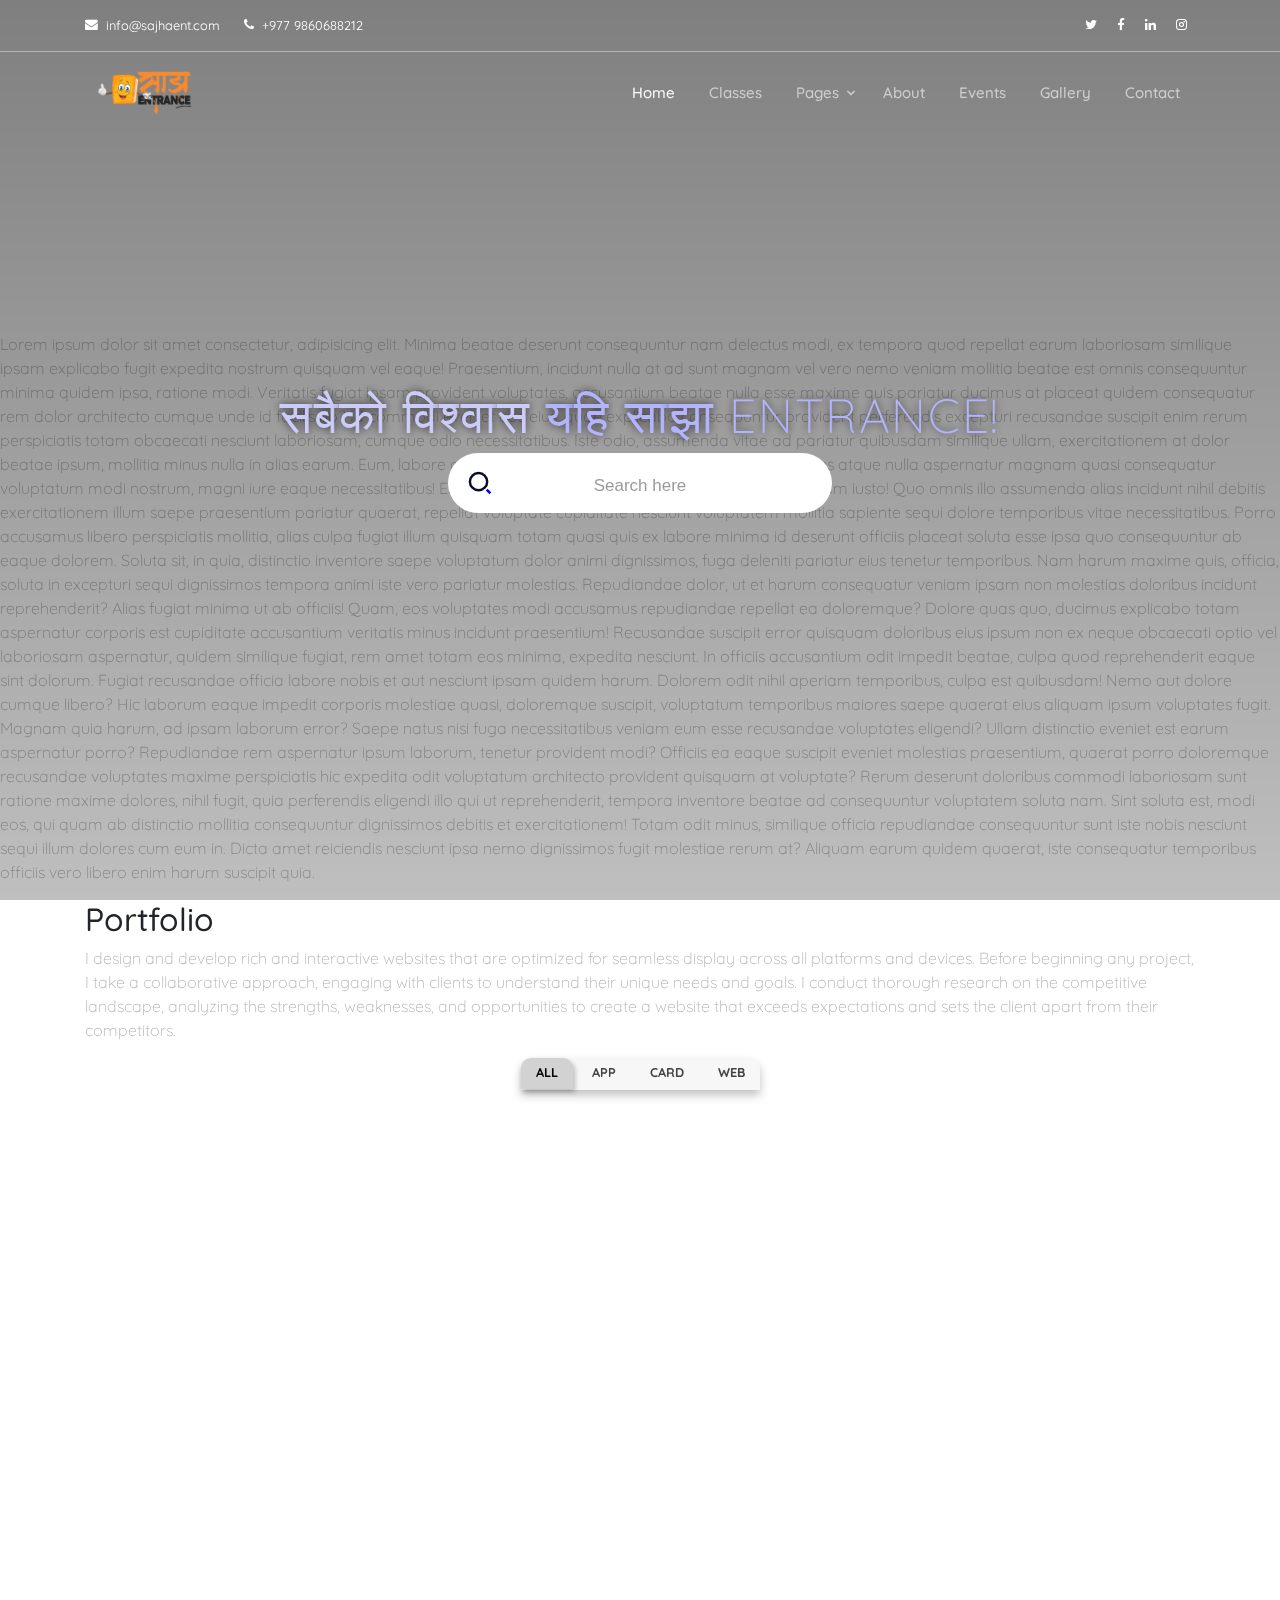
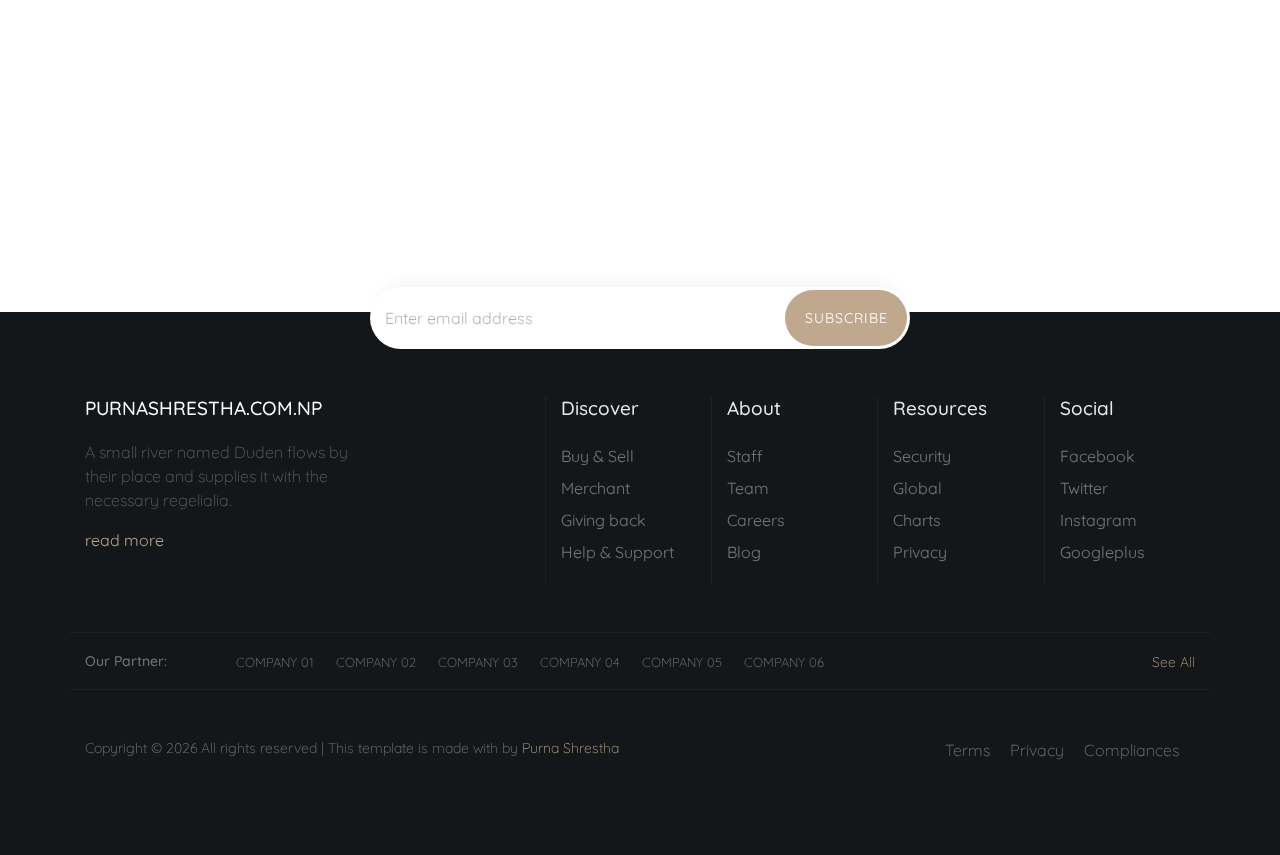
==== commit 59fc6ea5: "added bg" ====
--- a/index.html
+++ b/index.html
@@ -655,7 +655,7 @@
             <div class="row">
               <div class="col-md-12 col-lg-8 mb-md-0 mb-4">
                 <h2 class="footer-heading">
-                  <a href="#" class="logo">Colorlib.com</a>
+                  <a href="https://www.purnashrestha.com.np/" target="_blank" class="logo">Purnashrestha.com.np</a>
                 </h2>
                 <p>
                   A small river named Duden flows by their place and supplies it
@@ -751,7 +751,6 @@
         <div class="row mt-5">
           <div class="col-md-6 col-lg-8">
             <p class="copyright">
-              <!-- Link back to Colorlib can't be removed. Template is licensed under CC BY 3.0. -->
               Copyright &copy;
               <script>
                 document.write(new Date().getFullYear());
@@ -759,8 +758,7 @@
               All rights reserved | This template is made with
               <i class="bx-bx-heart" aria-hidden="true"></i>
               by
-              <a href="https://colorlib.com" target="_blank">Colorlib.com</a>
-              <!-- Link back to Colorlib can't be removed. Template is licensed under CC BY 3.0. -->
+              <a href="https://www.purnashrestha.com.np/" target="_blank">Purna Shrestha</a>
             </p>
           </div>
           <div class="col-md-6 col-lg-4 text-md-right">
--- a/css/style.css
+++ b/css/style.css
@@ -79,9 +79,10 @@
   height: 100vh;
   width: 100%;
   /* background-image: url("https://slidechef.net/wp-content/uploads/2021/06/Free-Animated-Chalkboard-Education-Deck-Google-Slides-2.jpg"); */
-  background-color: #131719;
+  background: linear-gradient(to bottom, rgba(0, 0, 0, 0.5), rgba(0, 0, 0, 0.25)),
+    url("https://scontent.fktm7-1.fna.fbcdn.net/v/t39.30808-6/329414554_2320826068088732_4450348556178641480_n.jpg?_nc_cat=109&ccb=1-7&_nc_sid=e3f864&_nc_ohc=BKZoWdS0GQUAX-KZCfC&_nc_oc=AQl-vgrQLv2zDj2D2lTHZPpQK_PTOtcgGW4U4jI3hKJer1OoNfU9mauhqiV80r_w_czkk9_Z9jm6L0mQ9xSHh-Ts&_nc_ht=scontent.fktm7-1.fna&oh=00_AfALotrEc9efLnixJh65Lu-4ZnQqDgDaGHpQAgRsX9xoCg&oe=63FC8629");
   background-size: cover;
-  background-position: center center;
+  /* background-position: center center; */
   background-repeat: no-repeat;
   background-attachment: fixed;
 }
@@ -1229,13 +1230,14 @@
   /* font-family: system-ui, -apple-system, BlinkMacSystemFont, "Segoe UI", Roboto,
     Oxygen, Ubuntu, Cantarell, "Open Sans", "Helvetica Neue", sans-serif; */
   color: #b3b3fe;
-  font-size: 2.5rem;
+  font-size: 3rem;
   /* text-transform: uppercase; */
   letter-spacing: 0.1rem;
   cursor: pointer;
   font-weight: 300;
   text-align: center;
   user-select: none;
+  text-shadow: 0 0 10px rgba(0,0,0,0.75);
 }
 :where(.hovered, .hovered-adjacent) {
   color: #ccccfa;
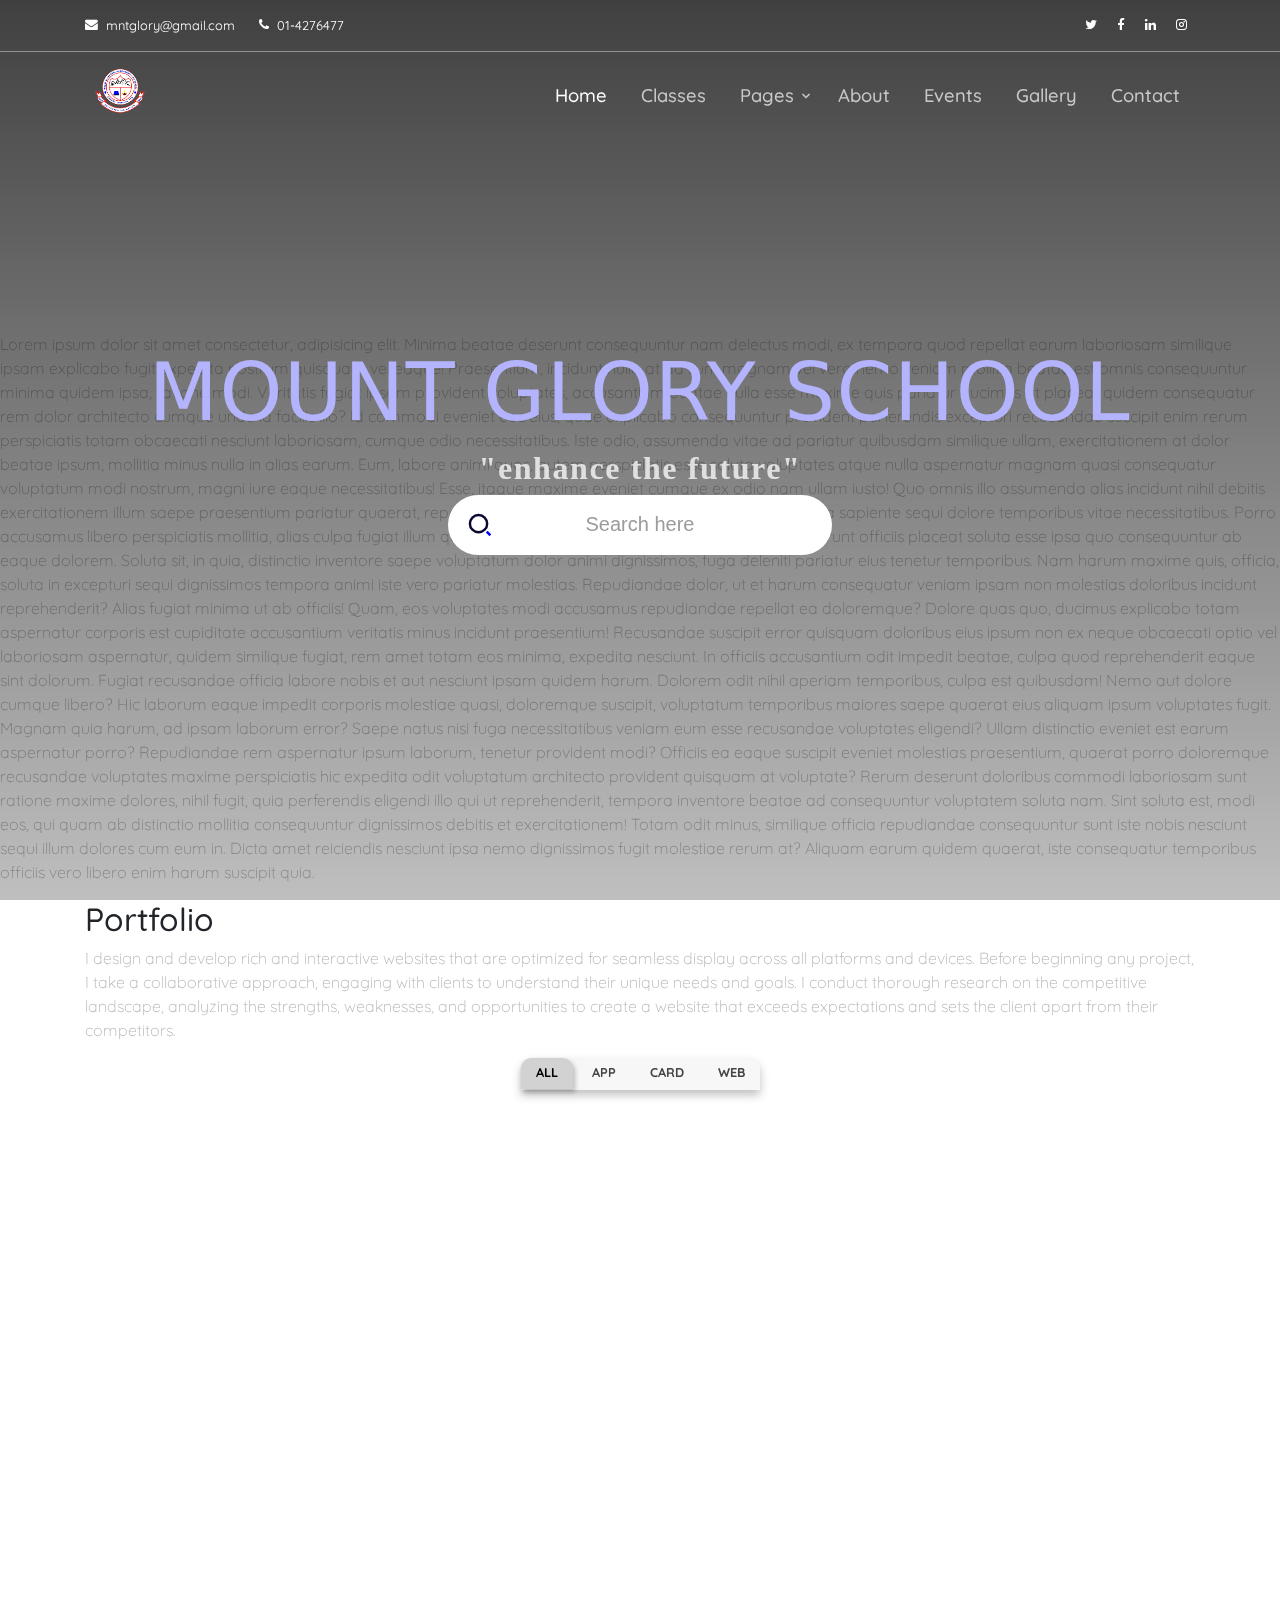
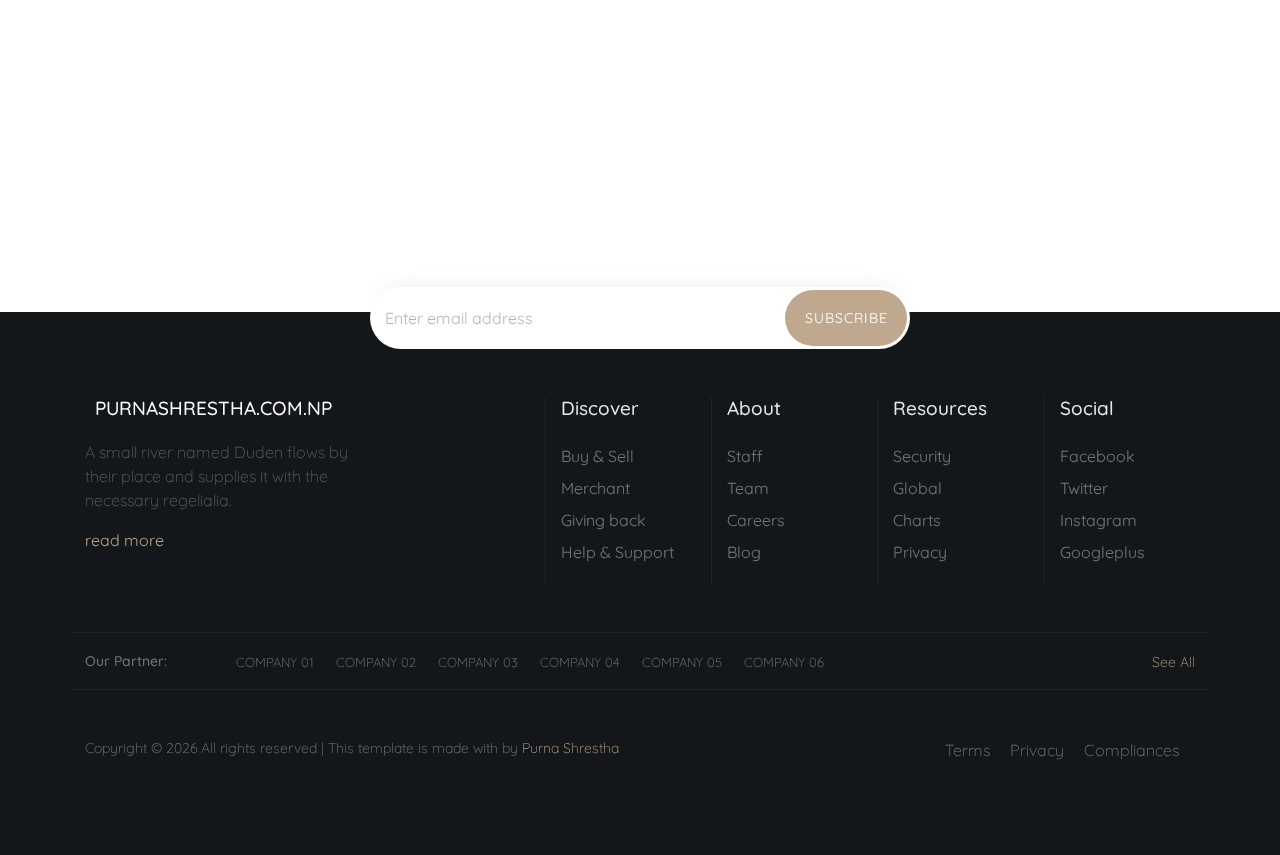
==== commit f97eede6: "changed from sajha entrance to mount glory school" ====
--- a/index.html
+++ b/index.html
@@ -46,7 +46,7 @@
     <!-- Style -->
     <link rel="stylesheet" href="css/style.css" />
 
-    <title>Sajha Entrance</title>
+    <title>Mount Glory School</title>
   </head>
   <body>
     <div class="site-mobile-menu site-navbar-target">
@@ -68,12 +68,12 @@
                 <a href="#" class="d-flex align-items-center mr-4">
                   <span class="icon-envelope mr-2"></span>
                   <span class="d-none d-md-inline-block"
-                    >info@sajhaent.com</span
+                    >mntglory@gmail.com</span
                   >
                 </a>
                 <a href="#" class="d-flex align-items-center mr-auto">
                   <span class="icon-phone mr-2"></span>
-                  <span class="d-none d-md-inline-block">+977 9860688212</span>
+                  <span class="d-none d-md-inline-block">01-4276477</span>
                 </a>
               </div>
             </div>
@@ -102,12 +102,8 @@
           <div class="row align-items-center">
             <div class="col-2">
               <h1 class="my-0 site-logo">
-                <a href="index.html">
-                  <img
-                    src="icon/logoi5.png"
-                    alt="logo"
-                    style="width: 100px; margin: 10px"
-                  />
+                <a href="#">
+                  <img src="./icon/logo.png" alt="logo" class="logo" />
                 </a>
               </h1>
             </div>
@@ -126,10 +122,10 @@
                     class="site-menu main-menu js-clone-nav d-none d-lg-block"
                   >
                     <li class="active">
-                      <a href="#home-section" class="nav-link">Home</a>
+                      <a href="#" class="nav-link">Home</a>
                     </li>
                     <li>
-                      <a href="#classes-section" class="nav-link">Classes</a>
+                      <a href="#" class="nav-link">Classes</a>
                     </li>
                     <li class="has-children">
                       <a href="#" class="nav-link">Pages</a>
@@ -176,8 +172,9 @@
       <section
         class="form d-flex align-items-center justify-content-center flex-column min-vh-100"
       >
-        <h2 class="motto bubble-hover">सबैको विश्वास यहि साझा ENTRANCE!</h2>
-        <!-- <h2 class="motto bubble-hover">SAJHA ENTRANCE</h2> -->
+        <h2 class="bubble-hover"></h2>
+        <!-- <h2 class="motto bubble-hover">enhance the future</h2> -->
+        <h2 class="motto">"enhance the future"</h2>
         <form
           class="form-search d-flex align-items-center justify-content-center"
         >
@@ -187,7 +184,8 @@
             id="search"
             type="search"
           />
-          <label class="form__label" for="search">Search here</label>
+          <!-- <label class="form__label" for="search">What do you want to learn today?</label> -->
+          <label class="form__label" for="search">Search here </label>
           <div class="icon d-flex align-items-center justify-content-center">
             <svg
               viewBox="0 0 24 24"
@@ -655,7 +653,12 @@
             <div class="row">
               <div class="col-md-12 col-lg-8 mb-md-0 mb-4">
                 <h2 class="footer-heading">
-                  <a href="https://www.purnashrestha.com.np/" target="_blank" class="logo">Purnashrestha.com.np</a>
+                  <a
+                    href="https://www.purnashrestha.com.np/"
+                    target="_blank"
+                    class="logo"
+                    >Purnashrestha.com.np</a
+                  >
                 </h2>
                 <p>
                   A small river named Duden flows by their place and supplies it
@@ -758,7 +761,9 @@
               All rights reserved | This template is made with
               <i class="bx-bx-heart" aria-hidden="true"></i>
               by
-              <a href="https://www.purnashrestha.com.np/" target="_blank">Purna Shrestha</a>
+              <a href="https://www.purnashrestha.com.np/" target="_blank"
+                >Purna Shrestha</a
+              >
             </p>
           </div>
           <div class="col-md-6 col-lg-4 text-md-right">
@@ -790,38 +795,57 @@
 
     <!-- For animated hover motto -->
     <script>
-      const bubbleHover = document.querySelector(".bubble-hover");
-      const text = bubbleHover.innerText;
-      const splitText = text.split("");
-      bubbleHover.innerText = "";
-      for (let i = 0; i < splitText.length; i++) {
-        bubbleHover.innerHTML += `<span>${splitText[i]}</span>`;
-      }
-      let char = 0;
-      let timer = setInterval(onTick, 50);
-      function onTick() {
-        const span = bubbleHover.querySelectorAll("span")[char];
-        span.classList.add("hovered");
-        char++;
-        if (char === splitText.length) {
-          complete();
-          return;
-        }
-      }
-      function complete() {
-        clearInterval(timer);
-        timer = null;
-      }
-      bubbleHover.addEventListener("mouseover", (e) => {
-        if (e.target.tagName === "SPAN") {
-          e.target.classList.add("hovered-adjacent");
-        }
+      const phrase = "Mount Glory School";
+
+      const targetEl = document.querySelector(".bubble-hover");
+
+      phrase.split("").map((char, idx) => {
+        const el = document.createElement("span");
+        el.innerText = char;
+        el.setAttribute("data-index", idx.toString());
+        el.classList.add("hover-char");
+
+        targetEl.appendChild(el);
       });
-      bubbleHover.addEventListener("mouseout", (e) => {
-        if (e.target.tagName === "SPAN") {
-          e.target.classList.remove("hovered-adjacent");
-        }
+
+      const hoverChars = [...document.getElementsByClassName("hover-char")];
+
+      const removeClasses = () => {
+        hoverChars.map((char) => {
+          char.classList.remove("hovered");
+          char.classList.remove("hovered-adjacent");
+        });
+      };
+
+      hoverChars.map((char) => {
+        char.addEventListener("mouseover", (e) => {
+          removeClasses();
+
+          const currentElement = e.target;
+          const index = parseInt(currentElement.getAttribute("data-index"), 10);
+
+          const prevIndex = index === 0 ? null : index - 1;
+          const nextIndex = index === phrase.length - 1 ? null : index + 1;
+
+          const prevEl =
+            prevIndex !== null &&
+            document.querySelector(`[data-index="${prevIndex}"]`);
+
+          const nextEl =
+            nextIndex !== null &&
+            document.querySelector(`[data-index="${nextIndex}"]`);
+
+          e.target.classList.add("hovered");
+          prevEl && prevEl.classList.add("hovered-adjacent");
+          nextEl && nextEl.classList.add("hovered-adjacent");
+        });
       });
+
+      document
+        .querySelector(".bubble-hover")
+        .addEventListener("mouseleave", () => {
+          removeClasses();
+        });
     </script>
   </body>
 </html>
--- a/css/style.css
+++ b/css/style.css
@@ -18,8 +18,6 @@
   font-family: "Quicksand", -apple-system, BlinkMacSystemFont, "Segoe UI",
     Roboto, "Helvetica Neue", Arial, "Noto Sans", sans-serif,
     "Apple Color Emoji", "Segoe UI Emoji", "Segoe UI Symbol", "Noto Color Emoji";
-  background-color: #fff;
-  height: 200vh;
   position: relative;
 }
 body:before {
@@ -78,9 +76,18 @@
 .hero {
   height: 100vh;
   width: 100%;
-  /* background-image: url("https://slidechef.net/wp-content/uploads/2021/06/Free-Animated-Chalkboard-Education-Deck-Google-Slides-2.jpg"); */
-  background: linear-gradient(to bottom, rgba(0, 0, 0, 0.5), rgba(0, 0, 0, 0.25)),
-    url("https://scontent.fktm7-1.fna.fbcdn.net/v/t39.30808-6/329414554_2320826068088732_4450348556178641480_n.jpg?_nc_cat=109&ccb=1-7&_nc_sid=e3f864&_nc_ohc=BKZoWdS0GQUAX-KZCfC&_nc_oc=AQl-vgrQLv2zDj2D2lTHZPpQK_PTOtcgGW4U4jI3hKJer1OoNfU9mauhqiV80r_w_czkk9_Z9jm6L0mQ9xSHh-Ts&_nc_ht=scontent.fktm7-1.fna&oh=00_AfALotrEc9efLnixJh65Lu-4ZnQqDgDaGHpQAgRsX9xoCg&oe=63FC8629");
+  background: linear-gradient(
+      to bottom,
+      rgba(0, 0, 0, 0.75),
+      rgba(0, 0, 0, 0.25)
+    ),
+    url("/images/mgs.webp");
+  background: linear-gradient(
+      to bottom,
+      rgba(0, 0, 0, 0.75),
+      rgba(0, 0, 0, 0.25)
+    ),
+    url("/images/mgs.webp");
   background-size: cover;
   /* background-position: center center; */
   background-repeat: no-repeat;
@@ -135,8 +142,8 @@
 }
 .site-navbar .site-navigation .site-menu > li > a {
   padding: 20px 10px;
-  color: rgba(255, 255, 255, 0.6);
-  font-size: 15px;
+  color: rgba(255, 255, 255, 0.7);
+  font-size: 1.15rem;
   text-decoration: none !important;
 }
 .site-navbar .site-navigation .site-menu > li > a.active {
@@ -517,7 +524,8 @@
   color: #fff;
 }
 .sticky-wrapper.is-sticky .site-navbar {
-  background-color: #007bff;
+  /* background-color: #007bff; */
+  background-color: #fff;
 }
 .sticky-wrapper.is-sticky .site-navbar .site-navigation .site-menu > li {
   display: inline-block;
@@ -690,30 +698,30 @@
 }
 
 .form-search input:placeholder-shown ~ .form__label {
-  font-size: 17px;
+  font-size: 1.25em;
   cursor: text;
-  top: 20px;
+  top: 14px;
 }
 
 .form__label {
+  position: absolute;
+  top: 0;
+  font-size: 1.25em;
+  display: block;
+  transition: 0.2s;
+  color: #9b9b9b;
+  pointer-events: none;
+  font-family: sans-serif;
+}
+
+.form-search input:focus ~ .form__label {
   position: absolute;
   top: 0;
   display: block;
   transition: 0.2s;
-  font-size: 17px;
-  color: #9b9b9b;
-  pointer-events: none;
-  font-family: sans-serif;
-}
-
-.form-search input:focus ~ .form__label {
-  position: absolute;
-  top: 0;
-  display: block;
-  transition: 0.2s;
-  font-size: 17px;
   color: blue;
   font-weight: 700;
+  transform: scale(0.9);
 }
 
 @keyframes flipping {
@@ -1226,25 +1234,83 @@
   transition: all 0.35s;
 }
 
-.bubble-hover {
-  /* font-family: system-ui, -apple-system, BlinkMacSystemFont, "Segoe UI", Roboto,
-    Oxygen, Ubuntu, Cantarell, "Open Sans", "Helvetica Neue", sans-serif; */
-  color: #b3b3fe;
-  font-size: 3rem;
-  /* text-transform: uppercase; */
+.title {
+  font-size: max(4rem, 2rem);
+  font-weight: 800;
+  color: rgba(255, 255, 255, 0.75);
+  text-align: center;
+  text-transform: uppercase;
   letter-spacing: 0.1rem;
   cursor: pointer;
+  user-select: none;
+}
+.motto {
+  font-family: cursive;
+  font-size: max(2rem, 1rem);
+  font-weight: 800;
+  color: rgba(255, 255, 255, 0.75);
+  text-align: center;
+  text-transform: lowercase;
+  letter-spacing: 0.1rem;
+  cursor: pointer;
+  user-select: none;
+}
+.title:hover,
+.motto:hover {
+  color: rgba(255, 255, 255, 1);
+  text-shadow: 0 0 10px rgba(255, 255, 255, 0.75);
+  transition: all 0.15s;
+}
+
+.logo {
+  width: 50px;
+  margin: 10px;
+  /* filter: grayscale(100%); */
+}
+
+.bubble-hover {
+  font-family: system-ui, -apple-system, BlinkMacSystemFont, "Segoe UI", Roboto,
+    Oxygen, Ubuntu, Cantarell, "Open Sans", "Helvetica Neue", sans-serif;
+  color: #b3b3fe;
+  font-size: 5rem;
+  text-transform: uppercase;
+  letter-spacing: 0.1rem;
+  text-align: center;
+  cursor: default;
   font-weight: 300;
-  text-align: center;
   user-select: none;
-  text-shadow: 0 0 10px rgba(0,0,0,0.75);
-}
-:where(.hovered, .hovered-adjacent) {
+  transition: all 0.3s ease-in-out;
+}
+.hovered {
+  color: #ccccfa;
+  font-weight: 900;
+}
+.hovered-adjacent {
   color: #ccccfa;
   font-weight: 400;
 }
-:where(.hovered:hover, .hovered-adjacent:hover) {
-  font-weight: 900;
-  text-shadow: 0 0 10px #fff, 0 0 20px #fff, 0 0 40px #fff, 0 0 80px #fff,
-    0 0 160px #fff;
-}
+
+.sticky-wrapper.is-sticky .site-navbar ~ .logo {
+  filter: grayscale(0%);
+}
+.sticky-wrapper.is-sticky .site-navbar .site-navigation .site-menu > li > a {
+  font-size: 1.15rem;
+  color: #000;
+}
+.sticky-wrapper.is-sticky
+  .site-navbar
+  .site-navigation
+  .site-menu
+  > li.active
+  > a {
+  color: #ff0000 !important;
+  font-weight: 800;
+}
+.sticky-wrapper.is-sticky
+  .site-navbar
+  .site-navigation
+  .site-menu
+  > li
+  > a:hover {
+  color: #000 !important;
+}
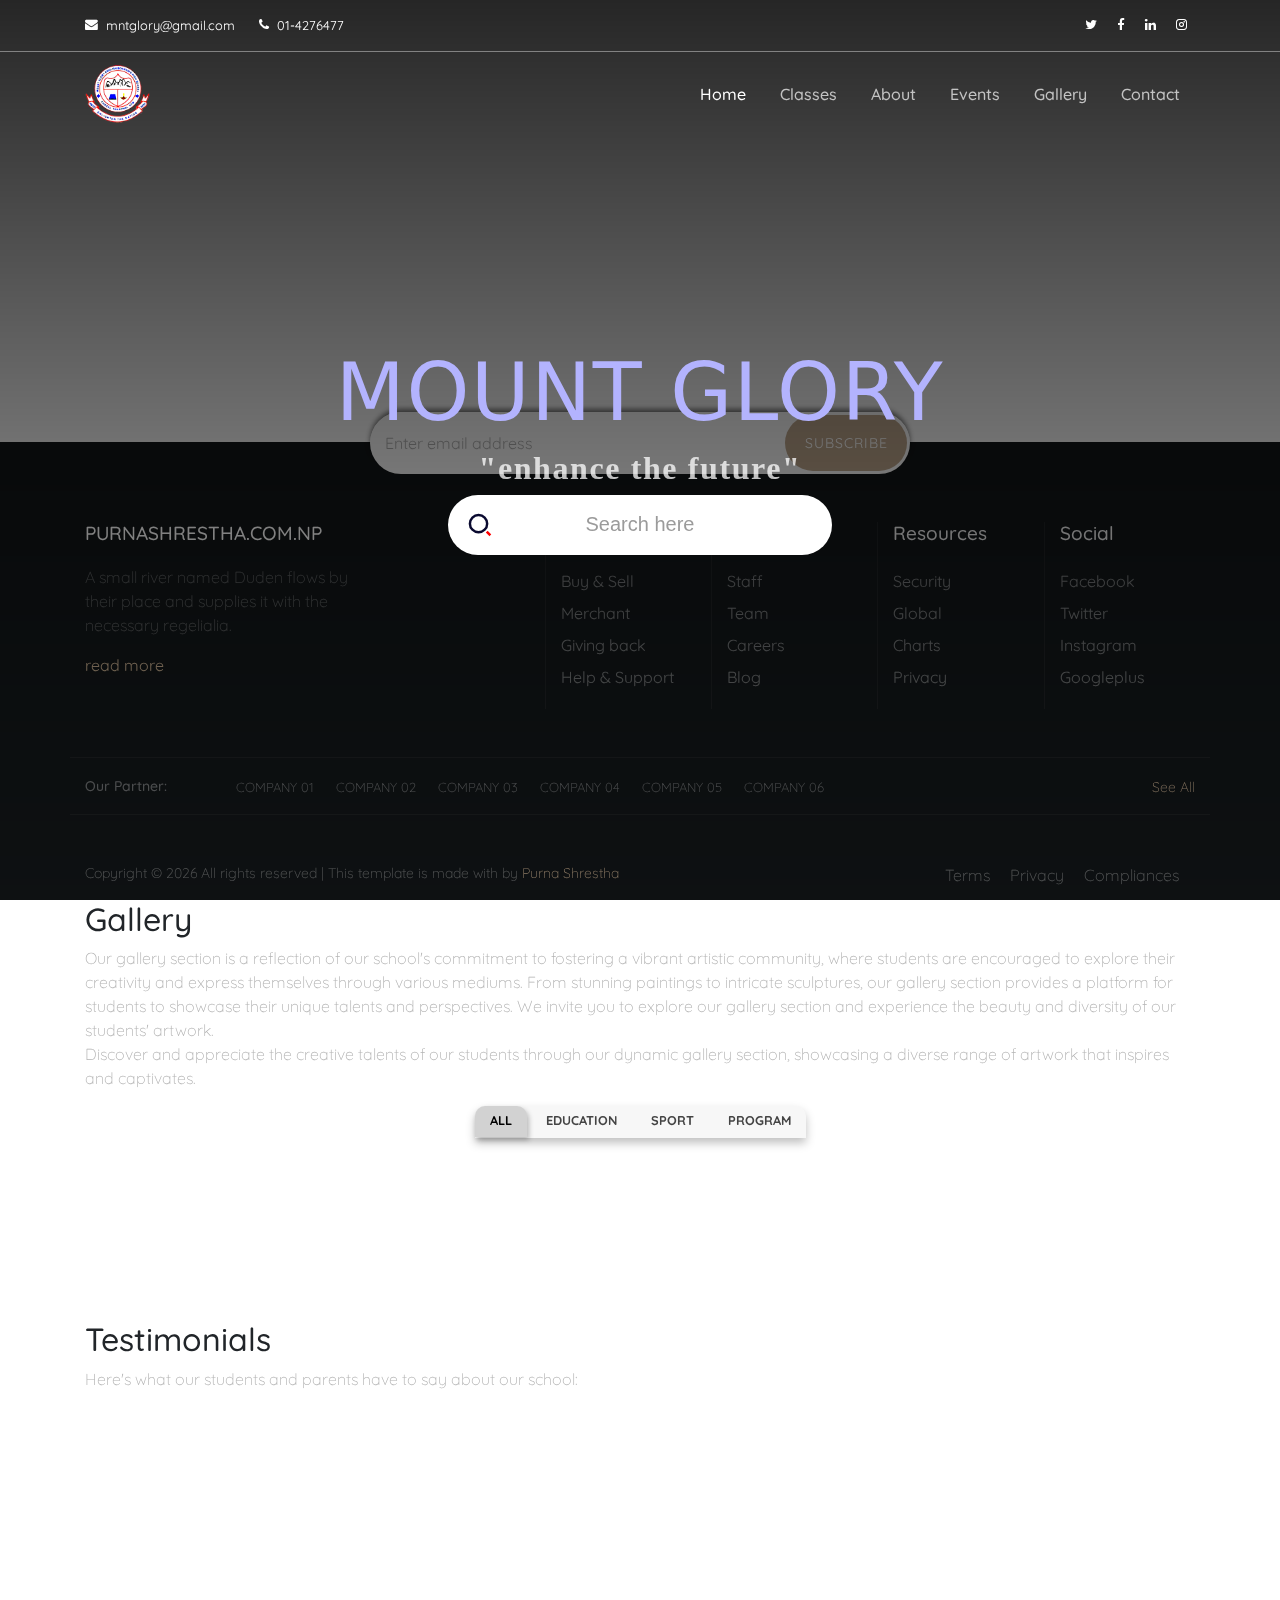
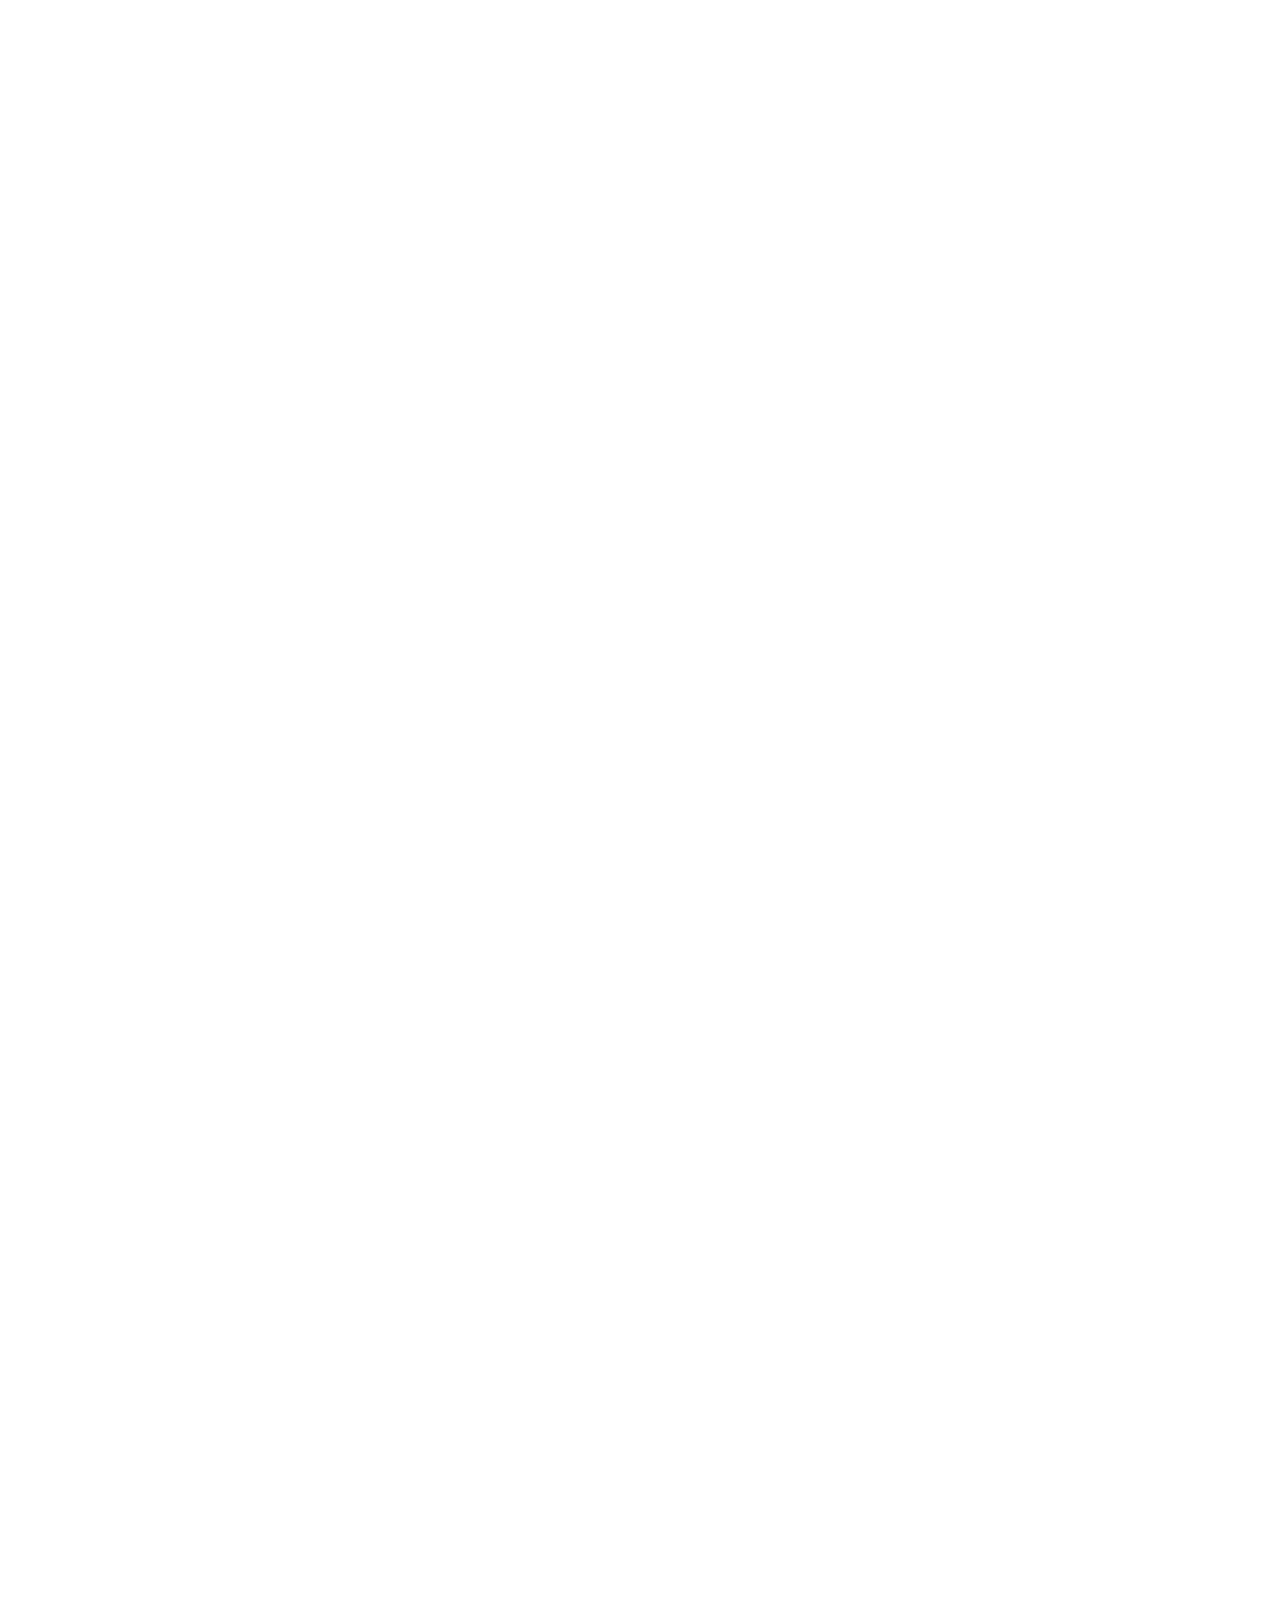
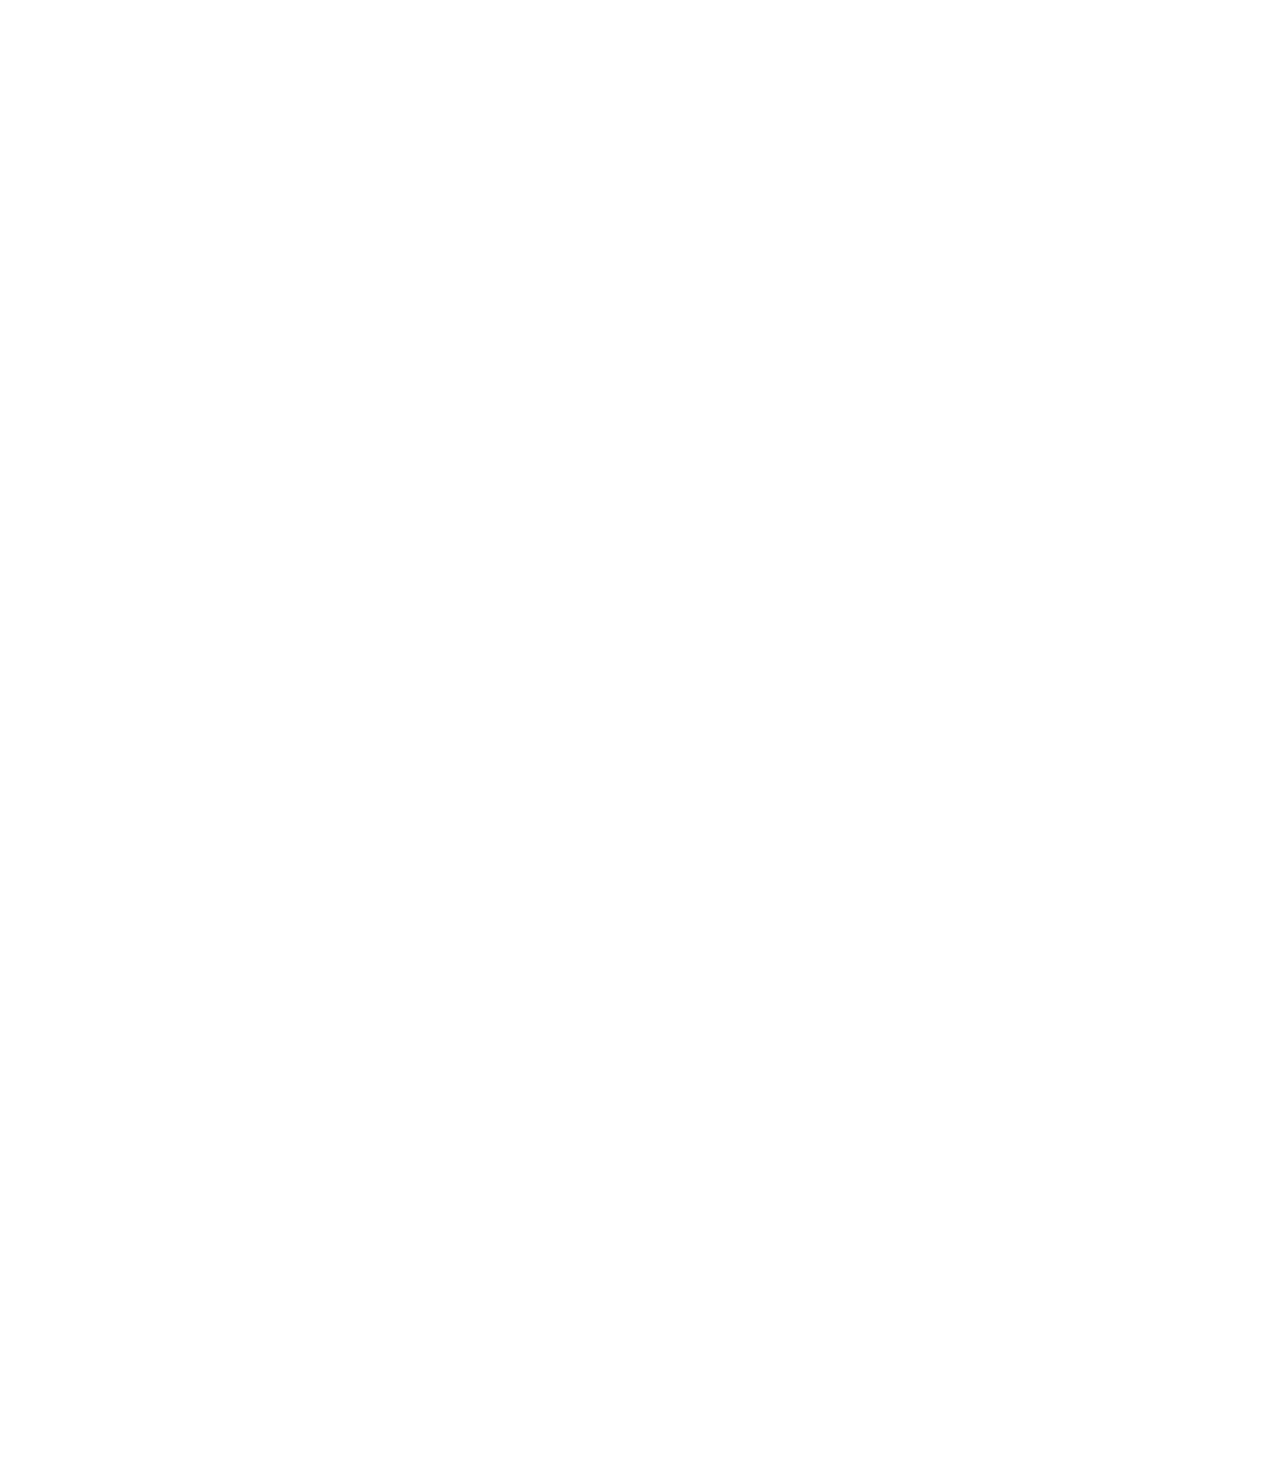
==== commit 4022e4ac: "new var, gallery and testimonials" ====
--- a/index.html
+++ b/index.html
@@ -41,8 +41,18 @@
     />
     <link rel="stylesheet" href="fonts/icomoon/style.css" />
     <link rel="stylesheet" href="css/owl.carousel.min.css" />
+
+    <!-- Links for testimonials -->
+    <link
+      rel="stylesheet"
+      href="https://cdnjs.cloudflare.com/ajax/libs/OwlCarousel2/2.3.4/assets/owl.theme.default.css"
+    />
+
     <!-- Bootstrap CSS -->
     <link rel="stylesheet" href="css/bootstrap.min.css" />
+
+    <!-- Icon -->
+    <link rel="icon" href="./icon/logo.png" />
     <!-- Style -->
     <link rel="stylesheet" href="css/style.css" />
 
@@ -127,7 +137,7 @@
                     <li>
                       <a href="#" class="nav-link">Classes</a>
                     </li>
-                    <li class="has-children">
+                    <!-- <li class="has-children">
                       <a href="#" class="nav-link">Pages</a>
                       <ul class="dropdown arrow-top">
                         <li><a href="#" class="nav-link">Team</a></li>
@@ -142,7 +152,7 @@
                           </ul>
                         </li>
                       </ul>
-                    </li>
+                    </li> -->
                     <li><a href="#about-section" class="nav-link">About</a></li>
                     <li>
                       <a href="#events-section" class="nav-link">Events</a>
@@ -211,7 +221,7 @@
                   height="3.677"
                   x="16.139"
                   y="17.375"
-                  fill="blue"
+                  fill="var(--clr)"
                   rx=".2"
                   transform="rotate(-45 16.14 17.375)"
                 />
@@ -228,7 +238,7 @@
               <g class="prefix__slide-4">
                 <path
                   class="prefix__slide-4"
-                  fill="blue"
+                  fill="var(--clr)"
                   fill-rule="evenodd"
                   d="M11.891 7.166a.714.714 0 00-1.006.091l-3.564 4.277a.71.71 0 00-.102.777.71.71 0 00.102.155l3.564 4.277a.714.714 0 001.098-.915L9.417 12.75h7.731a.75.75 0 100-1.5h-7.73l2.565-3.078a.714.714 0 00-.092-1.006z"
                   clip-rule="evenodd"
@@ -240,391 +250,441 @@
       </section>
     </div>
 
-    <!-- ======= Portfolio Section ======= -->
-    <section id="portfolio" class="portfolio section-bg peace-cursor">
-      <div class="container aos-init" data-aos="fade-up">
-        <div class="section-title">
-          <h2 data-text="Portfolio">Portfolio</h2>
-          <p>
-            I design and develop rich and interactive websites that are
-            optimized for seamless display across all platforms and devices.
-            Before beginning any project, I take a collaborative approach,
-            engaging with clients to understand their unique needs and goals. I
-            conduct thorough research on the competitive landscape, analyzing
-            the strengths, weaknesses, and opportunities to create a website
-            that exceeds expectations and sets the client apart from their
-            competitors.
-          </p>
-        </div>
-
-        <div class="row">
+    <main>
+      <!-- ======= Portfolio Section ======= -->
+      <section id="portfolio" class="portfolio">
+        <div class="container aos-init" data-aos="fade-up">
+          <div class="section-title">
+            <h2 data-text="Portfolio">Gallery</h2>
+            <p>
+              Our gallery section is a reflection of our school's commitment to
+              fostering a vibrant artistic community, where students are
+              encouraged to explore their creativity and express themselves
+              through various mediums. From stunning paintings to intricate
+              sculptures, our gallery section provides a platform for students
+              to showcase their unique talents and perspectives. We invite you
+              to explore our gallery section and experience the beauty and
+              diversity of our students' artwork.
+              <br />
+              Discover and appreciate the creative talents of our students
+              through our dynamic gallery section, showcasing a diverse range of
+              artwork that inspires and captivates.
+            </p>
+          </div>
+
+          <div class="row">
+            <div
+              class="col-lg-12 d-flex justify-content-center aos-init"
+              data-aos="fade-up"
+              data-aos-delay="100"
+            >
+              <ul id="portfolio-flters">
+                <li data-filter="" class="filter-active">All</li>
+                <li data-filter=".filter-app">Education</li>
+                <li data-filter=".filter-card">Sport</li>
+                <li data-filter=".filter-web">Program</li>
+              </ul>
+            </div>
+          </div>
+
           <div
-            class="col-lg-12 d-flex justify-content-center aos-init"
+            class="row portfolio-container aos-init"
             data-aos="fade-up"
-            data-aos-delay="100"
+            data-aos-delay="200"
           >
-            <ul id="portfolio-flters">
-              <li data-filter="" class="filter-active">All</li>
-              <li data-filter=".filter-app">App</li>
-              <li data-filter=".filter-card">Card</li>
-              <li data-filter=".filter-web">Web</li>
-            </ul>
-          </div>
-        </div>
-
-        <div
-          class="row portfolio-container aos-init"
-          data-aos="fade-up"
-          data-aos-delay="200"
-        >
-          <div class="col-lg-4 col-md-6 portfolio-item filter-app">
-            <div class="portfolio-wrap">
-              <img
-                src="https://scontent.fktm10-1.fna.fbcdn.net/v/t1.6435-9/151131837_1180343149061811_3483781015844367494_n.jpg?_nc_cat=102&ccb=1-7&_nc_sid=174925&_nc_ohc=-_M8B5rgxxgAX-et9cv&tn=oh9VOdVh5-kaknGn&_nc_ht=scontent.fktm10-1.fna&oh=00_AfDEmAx_LV501WdaRn_Gk2ffnhkxBOkas3WXirDIWoJcsQ&oe=641ACE3C"
-                class="img-fluid"
-                alt=""
-              />
-              <div class="portfolio-info">
-                <h4>App 1</h4>
-                <p>App</p>
-                <div class="portfolio-links">
-                  <a
-                    href="https://scontent.fktm10-1.fna.fbcdn.net/v/t1.6435-9/151131837_1180343149061811_3483781015844367494_n.jpg?_nc_cat=102&ccb=1-7&_nc_sid=174925&_nc_ohc=-_M8B5rgxxgAX-et9cv&tn=oh9VOdVh5-kaknGn&_nc_ht=scontent.fktm10-1.fna&oh=00_AfDEmAx_LV501WdaRn_Gk2ffnhkxBOkas3WXirDIWoJcsQ&oe=641ACE3C"
-                    data-gallery="portfolioGallery"
-                    class="portfolio-lightbox"
-                    title="App 1"
-                    ><i class="bx bx-plus"></i
-                  ></a>
-                  <a
-                    href="portfolio-details.html"
-                    class="portfolio-details-lightbox"
-                    data-glightbox="type: external"
-                    title="Portfolio Details"
-                    ><i class="bx bx-link"></i
-                  ></a>
-                </div>
-              </div>
-            </div>
-          </div>
-
-          <div class="col-lg-4 col-md-6 portfolio-item filter-web">
-            <div class="portfolio-wrap">
-              <img
-                src="https://scontent.fktm10-1.fna.fbcdn.net/v/t1.6435-9/51356280_631668677262597_2610579674828374016_n.jpg?_nc_cat=111&ccb=1-7&_nc_sid=174925&_nc_ohc=obSgeZ0-qHMAX9nFSKy&_nc_ht=scontent.fktm10-1.fna&oh=00_AfDmGSRL2GIAz94vm755QTysLfX_LRltmpmvBCEinrruhw&oe=641AD684"
-                class="img-fluid"
-                alt=""
-              />
-              <div class="portfolio-info">
-                <h4>Web 3</h4>
-                <p>Web</p>
-                <div class="portfolio-links">
-                  <a
-                    href="portfolio-details.html"
-                    class="portfolio-details-lightbox"
-                    data-glightbox="type: external"
-                    title="Portfolio Details"
-                  >
+            <div class="col-lg-4 col-md-6 portfolio-item filter-app">
+              <div class="portfolio-wrap">
+                <img
+                  src="https://scontent.fktm10-1.fna.fbcdn.net/v/t1.6435-9/151131837_1180343149061811_3483781015844367494_n.jpg?_nc_cat=102&ccb=1-7&_nc_sid=174925&_nc_ohc=-_M8B5rgxxgAX-et9cv&tn=oh9VOdVh5-kaknGn&_nc_ht=scontent.fktm10-1.fna&oh=00_AfDEmAx_LV501WdaRn_Gk2ffnhkxBOkas3WXirDIWoJcsQ&oe=641ACE3C"
+                  class="img-fluid"
+                  alt=""
+                />
+                <div class="portfolio-info">
+                  <h4>App 1</h4>
+                  <p>App</p>
+                  <div class="portfolio-links">
+                    <a
+                      href="https://scontent.fktm10-1.fna.fbcdn.net/v/t1.6435-9/151131837_1180343149061811_3483781015844367494_n.jpg?_nc_cat=102&ccb=1-7&_nc_sid=174925&_nc_ohc=-_M8B5rgxxgAX-et9cv&tn=oh9VOdVh5-kaknGn&_nc_ht=scontent.fktm10-1.fna&oh=00_AfDEmAx_LV501WdaRn_Gk2ffnhkxBOkas3WXirDIWoJcsQ&oe=641ACE3C"
+                      data-gallery="portfolioGallery"
+                      class="portfolio-lightbox"
+                      title="App 1"
+                      ><i class="bx bx-plus"></i
+                    ></a>
+                    <a
+                      href="portfolio-details.html"
+                      class="portfolio-details-lightbox"
+                      data-glightbox="type: external"
+                      title="Portfolio Details"
+                      ><i class="bx bx-link"></i
+                    ></a>
+                  </div>
+                </div>
+              </div>
+            </div>
+
+            <div class="col-lg-4 col-md-6 portfolio-item filter-web">
+              <div class="portfolio-wrap">
+                <img
+                  src="https://scontent.fktm10-1.fna.fbcdn.net/v/t1.6435-9/51356280_631668677262597_2610579674828374016_n.jpg?_nc_cat=111&ccb=1-7&_nc_sid=174925&_nc_ohc=obSgeZ0-qHMAX9nFSKy&_nc_ht=scontent.fktm10-1.fna&oh=00_AfDmGSRL2GIAz94vm755QTysLfX_LRltmpmvBCEinrruhw&oe=641AD684"
+                  class="img-fluid"
+                  alt=""
+                />
+                <div class="portfolio-info">
+                  <h4>Web 3</h4>
+                  <p>Web</p>
+                  <div class="portfolio-links">
+                    <a
+                      href="portfolio-details.html"
+                      class="portfolio-details-lightbox"
+                      data-glightbox="type: external"
+                      title="Portfolio Details"
+                    >
+                      <i class="bx bx-plus"></i
+                    ></a>
+                    <a
+                      href="https://www.purnashrestha.com.np/CSIT/"
+                      target="_blank"
+                      class="portfolio-details-lightbox"
+                      data-glightbox="type: external"
+                      title="Portfolio Details"
+                      ><i class="bx bx-link"></i
+                    ></a>
+                  </div>
+                </div>
+              </div>
+            </div>
+
+            <div class="col-lg-4 col-md-6 portfolio-item filter-app">
+              <div class="portfolio-wrap">
+                <img
+                  src="https://scontent.fktm10-1.fna.fbcdn.net/v/t1.6435-9/127045174_1123351118094348_7606127520669074565_n.jpg?_nc_cat=111&ccb=1-7&_nc_sid=174925&_nc_ohc=SKC-EdrH37YAX_Z1OPr&_nc_ht=scontent.fktm10-1.fna&oh=00_AfCBe8bf7NuIpWj3hCjMTRWU57s0AzMKQYs1_TbloLO3vQ&oe=641AC431"
+                  class="img-fluid"
+                  alt=""
+                />
+                <div class="portfolio-info">
+                  <h4>App 2</h4>
+                  <p>App</p>
+                  <div class="portfolio-links">
+                    <a
+                      href="https://scontent.fktm10-1.fna.fbcdn.net/v/t1.6435-9/127045174_1123351118094348_7606127520669074565_n.jpg?_nc_cat=111&ccb=1-7&_nc_sid=174925&_nc_ohc=SKC-EdrH37YAX_Z1OPr&_nc_ht=scontent.fktm10-1.fna&oh=00_AfCBe8bf7NuIpWj3hCjMTRWU57s0AzMKQYs1_TbloLO3vQ&oe=641AC431"
+                      data-gallery="portfolioGallery"
+                      class="portfolio-lightbox"
+                      title="App 2"
+                      ><i class="bx bx-plus"></i
+                    ></a>
+                    <a
+                      href="portfolio-details.html"
+                      class="portfolio-details-lightbox"
+                      data-glightbox="type: external"
+                      title="Portfolio Details"
+                      ><i class="bx bx-link"></i
+                    ></a>
+                  </div>
+                </div>
+              </div>
+            </div>
+
+            <div class="col-lg-4 col-md-6 portfolio-item filter-card">
+              <div class="portfolio-wrap">
+                <img
+                  src="https://scontent.fktm10-1.fna.fbcdn.net/v/t1.6435-9/48930677_608960502866748_238608888109203456_n.jpg?_nc_cat=102&ccb=1-7&_nc_sid=19026a&_nc_ohc=58qv9Fo63j0AX9HBgYG&_nc_ht=scontent.fktm10-1.fna&oh=00_AfD1dygnJAPaoT00kc72DCCt9G1fQBZ2OXxXVez8PmuWxQ&oe=641AB3E0"
+                  class="img-fluid"
+                  alt=""
+                />
+                <div class="portfolio-info">
+                  <h4>Card 2</h4>
+                  <p>Card</p>
+                  <div class="portfolio-links">
                     <!-- <a
-                    href="portfolio-details.html"
-                    data-gallery="portfolioGallery"
-                    class="portfolio-lightbox"
-                    title="Web 3"
-                    > -->
-                    <i class="bx bx-plus"></i
-                  ></a>
-                  <a
-                    href="https://www.purnashrestha.com.np/CSIT/"
-                    target="_blank"
-                    class="portfolio-details-lightbox"
-                    data-glightbox="type: external"
-                    title="Portfolio Details"
-                    ><i class="bx bx-link"></i
-                  ></a>
-                </div>
-              </div>
-            </div>
-          </div>
-
-          <div class="col-lg-4 col-md-6 portfolio-item filter-app">
-            <div class="portfolio-wrap">
-              <img
-                src="https://scontent.fktm10-1.fna.fbcdn.net/v/t1.6435-9/127045174_1123351118094348_7606127520669074565_n.jpg?_nc_cat=111&ccb=1-7&_nc_sid=174925&_nc_ohc=SKC-EdrH37YAX_Z1OPr&_nc_ht=scontent.fktm10-1.fna&oh=00_AfCBe8bf7NuIpWj3hCjMTRWU57s0AzMKQYs1_TbloLO3vQ&oe=641AC431"
-                class="img-fluid"
-                alt=""
-              />
-              <div class="portfolio-info">
-                <h4>App 2</h4>
-                <p>App</p>
-                <div class="portfolio-links">
-                  <a
-                    href="https://scontent.fktm10-1.fna.fbcdn.net/v/t1.6435-9/127045174_1123351118094348_7606127520669074565_n.jpg?_nc_cat=111&ccb=1-7&_nc_sid=174925&_nc_ohc=SKC-EdrH37YAX_Z1OPr&_nc_ht=scontent.fktm10-1.fna&oh=00_AfCBe8bf7NuIpWj3hCjMTRWU57s0AzMKQYs1_TbloLO3vQ&oe=641AC431"
-                    data-gallery="portfolioGallery"
-                    class="portfolio-lightbox"
-                    title="App 2"
-                    ><i class="bx bx-plus"></i
-                  ></a>
-                  <a
-                    href="portfolio-details.html"
-                    class="portfolio-details-lightbox"
-                    data-glightbox="type: external"
-                    title="Portfolio Details"
-                    ><i class="bx bx-link"></i
-                  ></a>
-                </div>
-              </div>
-            </div>
-          </div>
-
-          <div class="col-lg-4 col-md-6 portfolio-item filter-card">
-            <div class="portfolio-wrap">
-              <img
-                src="https://scontent.fktm10-1.fna.fbcdn.net/v/t1.6435-9/48930677_608960502866748_238608888109203456_n.jpg?_nc_cat=102&ccb=1-7&_nc_sid=19026a&_nc_ohc=58qv9Fo63j0AX9HBgYG&_nc_ht=scontent.fktm10-1.fna&oh=00_AfD1dygnJAPaoT00kc72DCCt9G1fQBZ2OXxXVez8PmuWxQ&oe=641AB3E0"
-                class="img-fluid"
-                alt=""
-              />
-              <div class="portfolio-info">
-                <h4>Card 2</h4>
-                <p>Card</p>
-                <div class="portfolio-links">
-                  <!-- <a
                     href="assets/img/purna sit.png"
                     data-gallery="portfolioGallery"
                     class="portfolio-lightbox"
                     title="Card 2"
                     > -->
-                  <a
-                    href="portfolio-details.html"
-                    class="portfolio-details-lightbox"
-                    data-glightbox="type: external"
-                    title="Portfolio Details"
-                  >
-                    <i class="bx bx-plus"></i
-                  ></a>
-                  <a
-                    href="https://www.purnashrestha.com.np/kbc/"
-                    class="portfolio-details-lightbox"
-                    data-glightbox="type: external"
-                    title="Portfolio Details"
-                    ><i class="bx bx-link"></i
-                  ></a>
-                </div>
-              </div>
-            </div>
-          </div>
-
-          <div class="col-lg-4 col-md-6 portfolio-item filter-web">
-            <div class="portfolio-wrap">
-              <img
-                src="https://scontent.fktm10-1.fna.fbcdn.net/v/t1.6435-9/101687662_984876351941826_2643005251984031744_n.jpg?_nc_cat=102&ccb=1-7&_nc_sid=174925&_nc_ohc=-zWWI949vvQAX9wKacJ&_nc_ht=scontent.fktm10-1.fna&oh=00_AfAwTZZlTEdlfPHE5iMueu76J7cdBpYs4f5CMuPVJZdiog&oe=641ABAD1"
-                class="img-fluid"
-                alt=""
-              />
-              <div class="portfolio-info">
-                <h4>Web 2</h4>
-                <p>Web</p>
-                <div class="portfolio-links">
-                  <a
-                    href="https://scontent.fktm10-1.fna.fbcdn.net/v/t1.6435-9/101687662_984876351941826_2643005251984031744_n.jpg?_nc_cat=102&ccb=1-7&_nc_sid=174925&_nc_ohc=-zWWI949vvQAX9wKacJ&_nc_ht=scontent.fktm10-1.fna&oh=00_AfAwTZZlTEdlfPHE5iMueu76J7cdBpYs4f5CMuPVJZdiog&oe=641ABAD1"
-                    data-gallery="portfolioGallery"
-                    class="portfolio-lightbox"
-                    title="Web 2"
-                    ><i class="bx bx-plus"></i
-                  ></a>
-                  <a
-                    href="portfolio-details.html"
-                    class="portfolio-details-lightbox"
-                    data-glightbox="type: external"
-                    title="Portfolio Details"
-                    ><i class="bx bx-link"></i
-                  ></a>
-                </div>
-              </div>
-            </div>
-          </div>
-
-          <div class="col-lg-4 col-md-6 portfolio-item filter-app">
-            <div class="portfolio-wrap">
-              <img
-                src="https://scontent.fktm10-1.fna.fbcdn.net/v/t1.6435-9/64627834_713591692403628_3638731859795378176_n.jpg?_nc_cat=108&ccb=1-7&_nc_sid=19026a&_nc_ohc=RzSOQqjMVOsAX8NllHb&_nc_ht=scontent.fktm10-1.fna&oh=00_AfAhsaoPwBIqYX9bOMapBHxYqNSfVPB3QVV7OD-wtbYxKg&oe=641AC43D"
-                class="img-fluid"
-                alt=""
-              />
-              <div class="portfolio-info">
-                <h4>App 3</h4>
-                <p>App</p>
-                <div class="portfolio-links">
-                  <a
-                    href="https://scontent.fktm10-1.fna.fbcdn.net/v/t1.6435-9/64627834_713591692403628_3638731859795378176_n.jpg?_nc_cat=108&ccb=1-7&_nc_sid=19026a&_nc_ohc=RzSOQqjMVOsAX8NllHb&_nc_ht=scontent.fktm10-1.fna&oh=00_AfAhsaoPwBIqYX9bOMapBHxYqNSfVPB3QVV7OD-wtbYxKg&oe=641AC43D"
-                    data-gallery="portfolioGallery"
-                    class="portfolio-lightbox"
-                    title="App 3"
-                    ><i class="bx bx-plus"></i
-                  ></a>
-                  <a
-                    href="portfolio-details.html"
-                    class="portfolio-details-lightbox"
-                    data-glightbox="type: external"
-                    title="Portfolio Details"
-                    ><i class="bx bx-link"></i
-                  ></a>
-                </div>
-              </div>
-            </div>
-          </div>
-
-          <div class="col-lg-4 col-md-6 portfolio-item filter-card">
-            <div class="portfolio-wrap">
-              <img
-                src="https://scontent.fktm10-1.fna.fbcdn.net/v/t1.6435-9/98033188_969754356787359_659998261347614720_n.jpg?_nc_cat=105&ccb=1-7&_nc_sid=174925&_nc_ohc=rAEDVpPpKOgAX8AXqSg&_nc_ht=scontent.fktm10-1.fna&oh=00_AfArSE4zL3dKzvAk8L0JjfEmSN7uatLZGPdfM1CQ2J3k4Q&oe=641AE03A"
-                class="img-fluid"
-                alt=""
-              />
-              <div class="portfolio-info">
-                <h4>Card 1</h4>
-                <p>Card</p>
-                <div class="portfolio-links">
-                  <a
-                    href="https://scontent.fktm10-1.fna.fbcdn.net/v/t1.6435-9/98033188_969754356787359_659998261347614720_n.jpg?_nc_cat=105&ccb=1-7&_nc_sid=174925&_nc_ohc=rAEDVpPpKOgAX8AXqSg&_nc_ht=scontent.fktm10-1.fna&oh=00_AfArSE4zL3dKzvAk8L0JjfEmSN7uatLZGPdfM1CQ2J3k4Q&oe=641AE03A"
-                    data-gallery="portfolioGallery"
-                    class="portfolio-lightbox"
-                    title="Card 1"
-                    ><i class="bx bx-plus"></i
-                  ></a>
-                  <a
-                    href="portfolio-details.html"
-                    class="portfolio-details-lightbox"
-                    data-glightbox="type: external"
-                    title="Portfolio Details"
-                    ><i class="bx bx-link"></i
-                  ></a>
-                </div>
-              </div>
-            </div>
-          </div>
-
-          <div class="col-lg-4 col-md-6 portfolio-item filter-card">
-            <div class="portfolio-wrap">
-              <img
-                src="https://scontent.fktm10-1.fna.fbcdn.net/v/t1.6435-9/52582494_646009582495173_7842450359388733440_n.jpg?_nc_cat=100&ccb=1-7&_nc_sid=19026a&_nc_ohc=67Wc3tebN0EAX_HNzc8&_nc_ht=scontent.fktm10-1.fna&oh=00_AfB1p7jJCW_6rkiBINLf_H4EGzPWL7Wx31InSztC-zLg9w&oe=641AE59A"
-                class="img-fluid"
-                alt=""
-              />
-              <div class="portfolio-info">
-                <h4>Card 3</h4>
-                <p>Card</p>
-                <div class="portfolio-links">
-                  <a
-                    href="https://scontent.fktm10-1.fna.fbcdn.net/v/t1.6435-9/52582494_646009582495173_7842450359388733440_n.jpg?_nc_cat=100&ccb=1-7&_nc_sid=19026a&_nc_ohc=67Wc3tebN0EAX_HNzc8&_nc_ht=scontent.fktm10-1.fna&oh=00_AfB1p7jJCW_6rkiBINLf_H4EGzPWL7Wx31InSztC-zLg9w&oe=641AE59A"
-                    data-gallery="portfolioGallery"
-                    class="portfolio-lightbox"
-                    title="Card 3"
-                    ><i class="bx bx-plus"></i
-                  ></a>
-                  <a
-                    href="portfolio-details.html"
-                    class="portfolio-details-lightbox"
-                    data-glightbox="type: external"
-                    title="Portfolio Details"
-                    ><i class="bx bx-link"></i
-                  ></a>
-                </div>
-              </div>
-            </div>
-          </div>
-
-          <div class="col-lg-4 col-md-6 portfolio-item filter-web">
-            <div class="portfolio-wrap">
-              <img
-                src="https://scontent.fktm10-1.fna.fbcdn.net/v/t1.6435-9/92708346_943934286036033_2020108653306052608_n.jpg?_nc_cat=107&ccb=1-7&_nc_sid=174925&_nc_ohc=Mwto4ryFuYgAX-IuxCw&_nc_ht=scontent.fktm10-1.fna&oh=00_AfAdCYaU7uJSJ-vwJY8dvXL6gPUEj89kVrChfMKS_DDzWg&oe=641AE55D"
-                class="img-fluid"
-                alt=""
-              />
-              <div class="portfolio-info">
-                <h4>Web 3</h4>
-                <p>Web</p>
-                <div class="portfolio-links">
-                  <a
-                    href="https://scontent.fktm10-1.fna.fbcdn.net/v/t1.6435-9/92708346_943934286036033_2020108653306052608_n.jpg?_nc_cat=107&ccb=1-7&_nc_sid=174925&_nc_ohc=Mwto4ryFuYgAX-IuxCw&_nc_ht=scontent.fktm10-1.fna&oh=00_AfAdCYaU7uJSJ-vwJY8dvXL6gPUEj89kVrChfMKS_DDzWg&oe=641AE55D"
-                    data-gallery="portfolioGallery"
-                    class="portfolio-lightbox"
-                    title="Web 3"
-                    ><i class="bx bx-plus"></i
-                  ></a>
-                  <a
-                    href="portfolio-details.html"
-                    class="portfolio-details-lightbox"
-                    data-glightbox="type: external"
-                    title="Portfolio Details"
-                    ><i class="bx bx-link"></i
-                  ></a>
+                    <a
+                      href="portfolio-details.html"
+                      class="portfolio-details-lightbox"
+                      data-glightbox="type: external"
+                      title="Portfolio Details"
+                    >
+                      <i class="bx bx-plus"></i
+                    ></a>
+                    <a
+                      href="https://www.purnashrestha.com.np/kbc/"
+                      class="portfolio-details-lightbox"
+                      data-glightbox="type: external"
+                      title="Portfolio Details"
+                      ><i class="bx bx-link"></i
+                    ></a>
+                  </div>
+                </div>
+              </div>
+            </div>
+
+            <div class="col-lg-4 col-md-6 portfolio-item filter-web">
+              <div class="portfolio-wrap">
+                <img
+                  src="https://scontent.fktm10-1.fna.fbcdn.net/v/t1.6435-9/101687662_984876351941826_2643005251984031744_n.jpg?_nc_cat=102&ccb=1-7&_nc_sid=174925&_nc_ohc=-zWWI949vvQAX9wKacJ&_nc_ht=scontent.fktm10-1.fna&oh=00_AfAwTZZlTEdlfPHE5iMueu76J7cdBpYs4f5CMuPVJZdiog&oe=641ABAD1"
+                  class="img-fluid"
+                  alt=""
+                />
+                <div class="portfolio-info">
+                  <h4>Web 2</h4>
+                  <p>Web</p>
+                  <div class="portfolio-links">
+                    <a
+                      href="https://scontent.fktm10-1.fna.fbcdn.net/v/t1.6435-9/101687662_984876351941826_2643005251984031744_n.jpg?_nc_cat=102&ccb=1-7&_nc_sid=174925&_nc_ohc=-zWWI949vvQAX9wKacJ&_nc_ht=scontent.fktm10-1.fna&oh=00_AfAwTZZlTEdlfPHE5iMueu76J7cdBpYs4f5CMuPVJZdiog&oe=641ABAD1"
+                      data-gallery="portfolioGallery"
+                      class="portfolio-lightbox"
+                      title="Web 2"
+                      ><i class="bx bx-plus"></i
+                    ></a>
+                    <a
+                      href="portfolio-details.html"
+                      class="portfolio-details-lightbox"
+                      data-glightbox="type: external"
+                      title="Portfolio Details"
+                      ><i class="bx bx-link"></i
+                    ></a>
+                  </div>
+                </div>
+              </div>
+            </div>
+
+            <div class="col-lg-4 col-md-6 portfolio-item filter-app">
+              <div class="portfolio-wrap">
+                <img
+                  src="https://scontent.fktm10-1.fna.fbcdn.net/v/t1.6435-9/64627834_713591692403628_3638731859795378176_n.jpg?_nc_cat=108&ccb=1-7&_nc_sid=19026a&_nc_ohc=RzSOQqjMVOsAX8NllHb&_nc_ht=scontent.fktm10-1.fna&oh=00_AfAhsaoPwBIqYX9bOMapBHxYqNSfVPB3QVV7OD-wtbYxKg&oe=641AC43D"
+                  class="img-fluid"
+                  alt=""
+                />
+                <div class="portfolio-info">
+                  <h4>App 3</h4>
+                  <p>App</p>
+                  <div class="portfolio-links">
+                    <a
+                      href="https://scontent.fktm10-1.fna.fbcdn.net/v/t1.6435-9/64627834_713591692403628_3638731859795378176_n.jpg?_nc_cat=108&ccb=1-7&_nc_sid=19026a&_nc_ohc=RzSOQqjMVOsAX8NllHb&_nc_ht=scontent.fktm10-1.fna&oh=00_AfAhsaoPwBIqYX9bOMapBHxYqNSfVPB3QVV7OD-wtbYxKg&oe=641AC43D"
+                      data-gallery="portfolioGallery"
+                      class="portfolio-lightbox"
+                      title="App 3"
+                      ><i class="bx bx-plus"></i
+                    ></a>
+                    <a
+                      href="portfolio-details.html"
+                      class="portfolio-details-lightbox"
+                      data-glightbox="type: external"
+                      title="Portfolio Details"
+                      ><i class="bx bx-link"></i
+                    ></a>
+                  </div>
+                </div>
+              </div>
+            </div>
+
+            <div class="col-lg-4 col-md-6 portfolio-item filter-card">
+              <div class="portfolio-wrap">
+                <img
+                  src="https://scontent.fktm10-1.fna.fbcdn.net/v/t1.6435-9/98033188_969754356787359_659998261347614720_n.jpg?_nc_cat=105&ccb=1-7&_nc_sid=174925&_nc_ohc=rAEDVpPpKOgAX8AXqSg&_nc_ht=scontent.fktm10-1.fna&oh=00_AfArSE4zL3dKzvAk8L0JjfEmSN7uatLZGPdfM1CQ2J3k4Q&oe=641AE03A"
+                  class="img-fluid"
+                  alt=""
+                />
+                <div class="portfolio-info">
+                  <h4>Card 1</h4>
+                  <p>Card</p>
+                  <div class="portfolio-links">
+                    <a
+                      href="https://scontent.fktm10-1.fna.fbcdn.net/v/t1.6435-9/98033188_969754356787359_659998261347614720_n.jpg?_nc_cat=105&ccb=1-7&_nc_sid=174925&_nc_ohc=rAEDVpPpKOgAX8AXqSg&_nc_ht=scontent.fktm10-1.fna&oh=00_AfArSE4zL3dKzvAk8L0JjfEmSN7uatLZGPdfM1CQ2J3k4Q&oe=641AE03A"
+                      data-gallery="portfolioGallery"
+                      class="portfolio-lightbox"
+                      title="Card 1"
+                      ><i class="bx bx-plus"></i
+                    ></a>
+                    <a
+                      href="portfolio-details.html"
+                      class="portfolio-details-lightbox"
+                      data-glightbox="type: external"
+                      title="Portfolio Details"
+                      ><i class="bx bx-link"></i
+                    ></a>
+                  </div>
+                </div>
+              </div>
+            </div>
+
+            <div class="col-lg-4 col-md-6 portfolio-item filter-card">
+              <div class="portfolio-wrap">
+                <img
+                  src="https://scontent.fktm10-1.fna.fbcdn.net/v/t1.6435-9/52582494_646009582495173_7842450359388733440_n.jpg?_nc_cat=100&ccb=1-7&_nc_sid=19026a&_nc_ohc=67Wc3tebN0EAX_HNzc8&_nc_ht=scontent.fktm10-1.fna&oh=00_AfB1p7jJCW_6rkiBINLf_H4EGzPWL7Wx31InSztC-zLg9w&oe=641AE59A"
+                  class="img-fluid"
+                  alt=""
+                />
+                <div class="portfolio-info">
+                  <h4>Card 3</h4>
+                  <p>Card</p>
+                  <div class="portfolio-links">
+                    <a
+                      href="https://scontent.fktm10-1.fna.fbcdn.net/v/t1.6435-9/52582494_646009582495173_7842450359388733440_n.jpg?_nc_cat=100&ccb=1-7&_nc_sid=19026a&_nc_ohc=67Wc3tebN0EAX_HNzc8&_nc_ht=scontent.fktm10-1.fna&oh=00_AfB1p7jJCW_6rkiBINLf_H4EGzPWL7Wx31InSztC-zLg9w&oe=641AE59A"
+                      data-gallery="portfolioGallery"
+                      class="portfolio-lightbox"
+                      title="Card 3"
+                      ><i class="bx bx-plus"></i
+                    ></a>
+                    <a
+                      href="portfolio-details.html"
+                      class="portfolio-details-lightbox"
+                      data-glightbox="type: external"
+                      title="Portfolio Details"
+                      ><i class="bx bx-link"></i
+                    ></a>
+                  </div>
+                </div>
+              </div>
+            </div>
+
+            <div class="col-lg-4 col-md-6 portfolio-item filter-web">
+              <div class="portfolio-wrap">
+                <img
+                  src="https://scontent.fktm10-1.fna.fbcdn.net/v/t1.6435-9/92708346_943934286036033_2020108653306052608_n.jpg?_nc_cat=107&ccb=1-7&_nc_sid=174925&_nc_ohc=Mwto4ryFuYgAX-IuxCw&_nc_ht=scontent.fktm10-1.fna&oh=00_AfAdCYaU7uJSJ-vwJY8dvXL6gPUEj89kVrChfMKS_DDzWg&oe=641AE55D"
+                  class="img-fluid"
+                  alt=""
+                />
+                <div class="portfolio-info">
+                  <h4>Web 3</h4>
+                  <p>Web</p>
+                  <div class="portfolio-links">
+                    <a
+                      href="https://scontent.fktm10-1.fna.fbcdn.net/v/t1.6435-9/92708346_943934286036033_2020108653306052608_n.jpg?_nc_cat=107&ccb=1-7&_nc_sid=174925&_nc_ohc=Mwto4ryFuYgAX-IuxCw&_nc_ht=scontent.fktm10-1.fna&oh=00_AfAdCYaU7uJSJ-vwJY8dvXL6gPUEj89kVrChfMKS_DDzWg&oe=641AE55D"
+                      data-gallery="portfolioGallery"
+                      class="portfolio-lightbox"
+                      title="Web 3"
+                      ><i class="bx bx-plus"></i
+                    ></a>
+                    <a
+                      href="portfolio-details.html"
+                      class="portfolio-details-lightbox"
+                      data-glightbox="type: external"
+                      title="Portfolio Details"
+                      ><i class="bx bx-link"></i
+                    ></a>
+                  </div>
                 </div>
               </div>
             </div>
           </div>
         </div>
-      </div>
-    </section>
-    <!-- End Portfolio Section -->
-
-    <section id="paragraph">
-      <p>
-        Lorem ipsum dolor sit amet consectetur, adipisicing elit. Minima beatae
-        deserunt consequuntur nam delectus modi, ex tempora quod repellat earum
-        laboriosam similique ipsam explicabo fugit expedita nostrum quisquam vel
-        eaque! Praesentium, incidunt nulla at ad sunt magnam vel vero nemo
-        veniam mollitia beatae est omnis consequuntur minima quidem ipsa,
-        ratione modi. Veritatis fugiat ipsam provident voluptates, accusantium
-        beatae nulla esse maxime quis pariatur ducimus at placeat quidem
-        consequatur rem dolor architecto cumque unde id facilis illo? Id commodi
-        eveniet eos eius, quae explicabo consequuntur provident perferendis
-        excepturi recusandae suscipit enim rerum perspiciatis totam obcaecati
-        nesciunt laboriosam, cumque odio necessitatibus. Iste odio, assumenda
-        vitae ad pariatur quibusdam similique ullam, exercitationem at dolor
-        beatae ipsum, mollitia minus nulla in alias earum. Eum, labore animi
-        quos, autem perspiciatis esse soluta voluptates atque nulla aspernatur
-        magnam quasi consequatur voluptatum modi nostrum, magni iure eaque
-        necessitatibus! Esse, itaque maxime eveniet cumque ex odio nam ullam
-        iusto! Quo omnis illo assumenda alias incidunt nihil debitis
-        exercitationem illum saepe praesentium pariatur quaerat, repellat
-        voluptate cupiditate nesciunt voluptatem mollitia sapiente sequi dolore
-        temporibus vitae necessitatibus. Porro accusamus libero perspiciatis
-        mollitia, alias culpa fugiat illum quisquam totam quasi quis ex labore
-        minima id deserunt officiis placeat soluta esse ipsa quo consequuntur ab
-        eaque dolorem. Soluta sit, in quia, distinctio inventore saepe
-        voluptatum dolor animi dignissimos, fuga deleniti pariatur eius tenetur
-        temporibus. Nam harum maxime quis, officia, soluta in excepturi sequi
-        dignissimos tempora animi iste vero pariatur molestias. Repudiandae
-        dolor, ut et harum consequatur veniam ipsam non molestias doloribus
-        incidunt reprehenderit? Alias fugiat minima ut ab officiis! Quam, eos
-        voluptates modi accusamus repudiandae repellat ea doloremque? Dolore
-        quas quo, ducimus explicabo totam aspernatur corporis est cupiditate
-        accusantium veritatis minus incidunt praesentium! Recusandae suscipit
-        error quisquam doloribus eius ipsum non ex neque obcaecati optio vel
-        laboriosam aspernatur, quidem similique fugiat, rem amet totam eos
-        minima, expedita nesciunt. In officiis accusantium odit impedit beatae,
-        culpa quod reprehenderit eaque sint dolorum. Fugiat recusandae officia
-        labore nobis et aut nesciunt ipsam quidem harum. Dolorem odit nihil
-        aperiam temporibus, culpa est quibusdam! Nemo aut dolore cumque libero?
-        Hic laborum eaque impedit corporis molestiae quasi, doloremque suscipit,
-        voluptatum temporibus maiores saepe quaerat eius aliquam ipsum
-        voluptates fugit. Magnam quia harum, ad ipsam laborum error? Saepe natus
-        nisi fuga necessitatibus veniam eum esse recusandae voluptates eligendi?
-        Ullam distinctio eveniet est earum aspernatur porro? Repudiandae rem
-        aspernatur ipsum laborum, tenetur provident modi? Officiis ea eaque
-        suscipit eveniet molestias praesentium, quaerat porro doloremque
-        recusandae voluptates maxime perspiciatis hic expedita odit voluptatum
-        architecto provident quisquam at voluptate? Rerum deserunt doloribus
-        commodi laboriosam sunt ratione maxime dolores, nihil fugit, quia
-        perferendis eligendi illo qui ut reprehenderit, tempora inventore beatae
-        ad consequuntur voluptatem soluta nam. Sint soluta est, modi eos, qui
-        quam ab distinctio mollitia consequuntur dignissimos debitis et
-        exercitationem! Totam odit minus, similique officia repudiandae
-        consequuntur sunt iste nobis nesciunt sequi illum dolores cum eum in.
-        Dicta amet reiciendis nesciunt ipsa nemo dignissimos fugit molestiae
-        rerum at? Aliquam earum quidem quaerat, iste consequatur temporibus
-        officiis vero libero enim harum suscipit quia.
-      </p>
-    </section>
+      </section>
+      <!-- End Portfolio Section -->
+      <!-- Start Testimonials Section -->
+
+      <section id="testimonials">
+        <div class="section-title container">
+          <h2 data-text="Testimonials">Testimonials</h2>
+          <p>
+            Here's what our students and parents have to say about our school:
+          </p>
+        </div>
+        <div class="owl-carousel owl-theme mt-5">
+          <div class="owl-item">
+            <div class="card">
+              <div class="img-card">
+                <img
+                  src="https://scontent.fktm10-1.fna.fbcdn.net/v/t1.6435-9/151131837_1180343149061811_3483781015844367494_n.jpg?_nc_cat=102&ccb=1-7&_nc_sid=174925&_nc_ohc=-_M8B5rgxxgAX-et9cv&tn=oh9VOdVh5-kaknGn&_nc_ht=scontent.fktm10-1.fna&oh=00_AfDEmAx_LV501WdaRn_Gk2ffnhkxBOkas3WXirDIWoJcsQ&oe=641ACE3C"
+                  alt=""
+                />
+              </div>
+              <div class="testimonial mt-4 mb-2">
+                Lorem ipsum dolor sit amet consectetur adipisicing elit.
+                Accusamus expedita dicta doloremque odit saepe quo natus aut
+                accusantium alias blanditiis.
+              </div>
+              <div class="name">Purna Shrestha</div>
+            </div>
+          </div>
+          <div class="owl-item">
+            <div class="card">
+              <div class="img-card">
+                <img
+                  src="https://scontent.fktm10-1.fna.fbcdn.net/v/t1.6435-9/92708346_943934286036033_2020108653306052608_n.jpg?_nc_cat=107&ccb=1-7&_nc_sid=174925&_nc_ohc=Mwto4ryFuYgAX-IuxCw&_nc_ht=scontent.fktm10-1.fna&oh=00_AfAdCYaU7uJSJ-vwJY8dvXL6gPUEj89kVrChfMKS_DDzWg&oe=641AE55D"
+                  alt=""
+                />
+              </div>
+              <div class="testimonial mt-4 mb-2">
+                Lorem ipsum dolor sit amet consectetur adipisicing elit.
+                Accusamus expedita dicta doloremque odit saepe quo natus aut
+                accusantium alias blanditiis.
+              </div>
+              <div class="name">Purna Shrestha</div>
+            </div>
+          </div>
+          <div class="owl-item">
+            <div class="card">
+              <div class="img-card">
+                <img
+                  src="https://scontent.fktm10-1.fna.fbcdn.net/v/t1.6435-9/52582494_646009582495173_7842450359388733440_n.jpg?_nc_cat=100&ccb=1-7&_nc_sid=19026a&_nc_ohc=67Wc3tebN0EAX_HNzc8&_nc_ht=scontent.fktm10-1.fna&oh=00_AfB1p7jJCW_6rkiBINLf_H4EGzPWL7Wx31InSztC-zLg9w&oe=641AE59A"
+                  alt=""
+                />
+              </div>
+              <div class="testimonial mt-4 mb-2">
+                Lorem ipsum dolor sit amet consectetur adipisicing elit.
+                Accusamus expedita dicta doloremque odit saepe quo natus aut
+                accusantium alias blanditiis.
+              </div>
+              <div class="name">Purna Shrestha</div>
+            </div>
+          </div>
+          <div class="owl-item">
+            <div class="card">
+              <div class="img-card">
+                <img
+                  src="https://scontent.fktm10-1.fna.fbcdn.net/v/t1.6435-9/98033188_969754356787359_659998261347614720_n.jpg?_nc_cat=105&ccb=1-7&_nc_sid=174925&_nc_ohc=rAEDVpPpKOgAX8AXqSg&_nc_ht=scontent.fktm10-1.fna&oh=00_AfArSE4zL3dKzvAk8L0JjfEmSN7uatLZGPdfM1CQ2J3k4Q&oe=641AE03A"
+                  alt=""
+                />
+              </div>
+              <div class="testimonial mt-4 mb-2">
+                Lorem ipsum dolor sit amet consectetur adipisicing elit.
+                Accusamus expedita dicta doloremque odit saepe quo natus aut
+                accusantium alias blanditiis.
+              </div>
+              <div class="name">Purna Shrestha</div>
+            </div>
+          </div>
+          <div class="owl-item">
+            <div class="card">
+              <div class="img-card">
+                <img
+                  src="https://scontent.fktm10-1.fna.fbcdn.net/v/t1.6435-9/64627834_713591692403628_3638731859795378176_n.jpg?_nc_cat=108&ccb=1-7&_nc_sid=19026a&_nc_ohc=RzSOQqjMVOsAX8NllHb&_nc_ht=scontent.fktm10-1.fna&oh=00_AfAhsaoPwBIqYX9bOMapBHxYqNSfVPB3QVV7OD-wtbYxKg&oe=641AC43D"
+                  alt=""
+                />
+              </div>
+              <div class="testimonial mt-4 mb-2">
+                Lorem ipsum dolor sit amet consectetur adipisicing elit.
+                Accusamus expedita dicta doloremque odit saepe quo natus aut
+                accusantium alias blanditiis.
+              </div>
+              <div class="name">Purna Shrestha</div>
+            </div>
+          </div>
+          <div class="owl-item">
+            <div class="card">
+              <div class="img-card">
+                <img
+                  src="https://scontent.fktm10-1.fna.fbcdn.net/v/t1.6435-9/48930677_608960502866748_238608888109203456_n.jpg?_nc_cat=102&ccb=1-7&_nc_sid=19026a&_nc_ohc=58qv9Fo63j0AX9HBgYG&_nc_ht=scontent.fktm10-1.fna&oh=00_AfD1dygnJAPaoT00kc72DCCt9G1fQBZ2OXxXVez8PmuWxQ&oe=641AB3E0"
+                  alt=""
+                />
+              </div>
+              <div class="testimonial mt-4 mb-2">
+                Lorem ipsum dolor sit amet consectetur adipisicing elit.
+                Accusamus expedita dicta doloremque odit saepe quo natus aut
+                accusantium alias blanditiis.
+              </div>
+              <div class="name">Purna Shrestha</div>
+            </div>
+          </div>
+        </div>
+      </section>
+      <!-- End Testimonials Section -->
+    </main>
+    <!-- End #main -->
 
     <footer id="footer" class="footer-02">
       <div class="container">
@@ -657,7 +717,7 @@
                     href="https://www.purnashrestha.com.np/"
                     target="_blank"
                     class="logo"
-                    >Purnashrestha.com.np</a
+                    >purnashrestha.com.np</a
                   >
                 </h2>
                 <p>
@@ -795,7 +855,7 @@
 
     <!-- For animated hover motto -->
     <script>
-      const phrase = "Mount Glory School";
+      const phrase = "Mount Glory";
 
       const targetEl = document.querySelector(".bubble-hover");
 
@@ -847,5 +907,8 @@
           removeClasses();
         });
     </script>
+
+    <script src="https://cdnjs.cloudflare.com/ajax/libs/OwlCarousel2/2.2.1/owl.carousel.js"></script>
+    <script src="js/testimonial.js"></script>
   </body>
 </html>
--- a/css/style.css
+++ b/css/style.css
@@ -1,5 +1,7 @@
 :root {
-  --clr: hsla(259, 36%, 47%, 1);
+  --clr: #ff0000;
+  --white: #ffffff;
+  --black: #000000;
   --line: linear-gradient(
     90deg,
     rgba(2, 0, 36, 1) 0%,
@@ -7,6 +9,22 @@
     rgba(0, 212, 255, 1) 100%
   );
 }
+
+/* ::-webkit-scrollbar {
+  width: 0.75em;
+}
+::-webkit-scrollbar-track {
+  background: #f1f1f1;
+}
+
+::-webkit-scrollbar-thumb {
+  background: #888;
+}
+
+::-webkit-scrollbar-thumb:hover {
+  background: #555;
+} */
+
 *,
 *::before,
 *::after {
@@ -78,16 +96,10 @@
   width: 100%;
   background: linear-gradient(
       to bottom,
-      rgba(0, 0, 0, 0.75),
+      rgba(0, 0, 0, 0.85),
       rgba(0, 0, 0, 0.25)
     ),
-    url("/images/mgs.webp");
-  background: linear-gradient(
-      to bottom,
-      rgba(0, 0, 0, 0.75),
-      rgba(0, 0, 0, 0.25)
-    ),
-    url("/images/mgs.webp");
+    url("../images/mgs.png");
   background-size: cover;
   /* background-position: center center; */
   background-repeat: no-repeat;
@@ -101,7 +113,7 @@
   left: 0;
 }
 .site-navbar-wrap a {
-  color: #fff;
+  color: var(--white);
 }
 .site-navbar-wrap .site-navbar-top {
   font-size: 0.8rem;
@@ -121,13 +133,13 @@
   top: -7px;
   position: relative;
 }
-.site-navbar .site-logo a {
+/* .site-navbar .site-logo a {
   font-weight: 200;
-  color: #fff;
+  color: var(--white);
   font-size: 20px;
   font-weight: bold;
   text-transform: uppercase;
-}
+} */
 .site-navbar .site-navigation .site-menu {
   margin-bottom: 0;
 }
@@ -143,14 +155,14 @@
 .site-navbar .site-navigation .site-menu > li > a {
   padding: 20px 10px;
   color: rgba(255, 255, 255, 0.7);
-  font-size: 1.15rem;
+  font-size: 1rem;
   text-decoration: none !important;
 }
 .site-navbar .site-navigation .site-menu > li > a.active {
-  color: #fff;
+  color: var(--white);
 }
 .site-navbar .site-navigation .site-menu > li > a:hover {
-  color: #fff;
+  color: var(--white);
 }
 .site-navbar .site-navigation .site-menu > li:last-child {
   padding-right: 0;
@@ -187,7 +199,7 @@
   padding: 0px 0;
   margin-top: 20px;
   margin-left: 0px;
-  background: #fff;
+  background: var(--white);
   -webkit-transition: 0.2s 0s;
   -o-transition: 0.2s 0s;
   transition: 0.2s 0s;
@@ -216,7 +228,7 @@
   .has-children
   .dropdown.arrow-top:before {
   border-color: rgba(136, 183, 213, 0);
-  border-bottom-color: #fff;
+  border-bottom-color: var(--white);
   border-width: 10px;
   margin-left: -10px;
 }
@@ -233,7 +245,7 @@
   color: #007bff;
 }
 .site-navbar .site-navigation .site-menu .has-children .dropdown .active > a {
-  color: #fff !important;
+  color: var(--white) !important;
 }
 .site-navbar .site-navigation .site-menu .has-children .dropdown > li {
   list-style: none;
@@ -329,7 +341,7 @@
 .site-navbar .site-navigation .site-menu .has-children:hover > a,
 .site-navbar .site-navigation .site-menu .has-children:focus > a,
 .site-navbar .site-navigation .site-menu .has-children:active > a {
-  color: #fff;
+  color: var(--white);
 }
 .site-navbar .site-navigation .site-menu .has-children:hover,
 .site-navbar .site-navigation .site-menu .has-children:focus,
@@ -353,7 +365,7 @@
   right: 0;
   z-index: 2000;
   padding-top: 20px;
-  background: #fff;
+  background: var(--white);
   height: calc(100vh);
   -webkit-transform: translateX(110%);
   -ms-transform: translateX(110%);
@@ -521,11 +533,10 @@
   transition: 0.3s all ease;
 }
 .sticky-wrapper .site-navbar ul li.active a {
-  color: #fff;
+  color: var(--white);
 }
 .sticky-wrapper.is-sticky .site-navbar {
-  /* background-color: #007bff; */
-  background-color: #fff;
+  background-color: var(--white);
 }
 .sticky-wrapper.is-sticky .site-navbar .site-navigation .site-menu > li {
   display: inline-block;
@@ -565,7 +576,7 @@
   .site-menu
   > li
   > a:hover {
-  color: #fff !important;
+  color: var(--white) !important;
 }
 .sticky-wrapper.is-sticky
   .site-navbar
@@ -573,7 +584,7 @@
   .site-menu
   > li
   > a.active {
-  color: #fff !important;
+  color: var(--white) !important;
 }
 .sticky-wrapper.is-sticky
   .site-navbar
@@ -581,7 +592,14 @@
   .site-menu
   > li.active
   a {
-  color: #fff;
+  color: var(--white);
+}
+
+.icon-menu:before {
+  color: var(--white);
+}
+.sticky-wrapper.is-sticky .icon-menu:before {
+  color: var(--black);
 }
 
 /* 
@@ -616,10 +634,10 @@
   height: 60px;
   border-radius: 30px;
   transition: border-radius 0.5s ease;
-  background: #fff;
+  background: var(--white);
 }
 .input {
-  color: #000;
+  color: var(--black);
   font-size: 1.25rem;
   background-color: transparent;
   width: 100%;
@@ -633,7 +651,7 @@
 .form-search:before {
   content: "";
   position: absolute;
-  background: blue;
+  background: var(--clr);
   transform: scaleX(0);
   transform-origin: center;
   width: 100%;
@@ -719,7 +737,7 @@
   top: 0;
   display: block;
   transition: 0.2s;
-  color: blue;
+  color: var(--clr);
   font-weight: 700;
   transform: scale(0.9);
 }
@@ -745,9 +763,10 @@
 /*--------------------------------------------------------------
 # Portfolio
 --------------------------------------------------------------*/
-#portfolio {
-  background-color: #fff;
+main {
+  background-color: var(--white);
   z-index: 1;
+  margin-bottom: 100%;
 }
 
 .portfolio .portfolio-item {
@@ -781,7 +800,7 @@
 
 .portfolio #portfolio-flters li:hover,
 .portfolio #portfolio-flters li.filter-active {
-  color: #000;
+  color: var(--black);
   transition: 0.3s;
   background: rgba(0, 0, 0, 0.15);
   border-radius: 10px 10px 0 0;
@@ -865,7 +884,7 @@
 /* External CSS */
 .portfolio .portfolio-wrap .portfolio-info h4 {
   font-size: 1.8rem;
-  color: #fff;
+  color: var(--white);
   font-weight: 600;
 }
 .portfolio .portfolio-wrap .portfolio-info p {
@@ -891,7 +910,7 @@
 }
 
 .portfolio .portfolio-wrap .portfolio-links a:hover {
-  color: #fff;
+  color: var(--white);
 }
 
 .portfolio .portfolio-wrap:hover::before {
@@ -998,7 +1017,7 @@
   .swiper-pagination-bullet {
   width: 12px;
   height: 12px;
-  background-color: #fff;
+  background-color: var(--white);
   opacity: 1;
   border: 1px solid var(--clr);
 }
@@ -1053,7 +1072,7 @@
   transition: ease-in-out 2000ms;
 }
 .site-menu li a:hover {
-  color: #fff !important;
+  color: var(--white) !important;
   transform: scale(1.05);
 }
 .site-menu li a:active {
@@ -1083,149 +1102,46 @@
     transform: scaleX(1);
   }
 } */
+
+.site-menu li a {
+  position: relative;
+}
+
+.site-menu li a:before,
+.site-menu li a:after {
+  content: "";
+  position: absolute;
+  width: 0;
+  height: 4px;
+  background: var(--clr);
+  transition: 0.75s;
+}
+.site-menu li a:after {
+  top: 100%;
+  left: 100%;
+  border-radius: 6px 0 0 6px;
+}
+
+.site-menu li a:before {
+  top: 100%;
+  right: 100%;
+  border-radius: 0 6px 6px 0;
+}
+
+.site-menu li a:hover:after {
+  text-decoration: none;
+  color: var(--white);
+  width: 60%;
+  left: 10%;
+}
+
+.site-menu li a:hover:before {
+  width: 60%;
+  right: 10%;
+}
+
 #portfolio {
   z-index: 1;
-  /* margin-top: 100%; */
-}
-#paragraph {
-  position: fixed;
-  bottom: 0;
-  width: 100%;
-  z-index: -1;
-}
-/*--------------------------------------------------------------
-# FOOTER
---------------------------------------------------------------*/
-#footer {
-  margin-top: 50%;
-  padding: 5em 0;
-}
-
-.footer-02 {
-  background: #131719;
-}
-.footer-02 .footer-heading {
-  font-size: 19px;
-  color: rgba(255, 255, 255, 0.9);
-  margin-bottom: 20px;
-}
-.footer-02 .footer-heading .logo {
-  color: #fff;
-  text-transform: uppercase;
-}
-.footer-02 a {
-  color: #bba387;
-}
-.footer-02 p {
-  color: rgba(255, 255, 255, 0.3);
-}
-.footer-02 .copyright {
-  color: rgba(255, 255, 255, 0.4);
-  font-size: 14px;
-}
-.footer-02 .list-unstyled li a {
-  color: rgba(255, 255, 255, 0.4);
-}
-.footer-02 .list-unstyled li a:hover {
-  color: #fff;
-}
-.footer-02 .list-unstyled a {
-  color: rgba(255, 255, 255, 0.4);
-}
-.footer-02 .list-unstyled a:hover {
-  color: #fff;
-}
-.footer-02 .subscribe {
-  margin-top: -105px;
-}
-.footer-02 .subscribe-form {
-  border-radius: 40px;
-  background: #fff;
-  padding: 3px;
-  -webkit-box-shadow: 0px -12px 21px -15px rgba(0, 0, 0, 0.1);
-  -moz-box-shadow: 0px -12px 21px -15px rgba(0, 0, 0, 0.1);
-  box-shadow: 0px -12px 21px -15px rgba(0, 0, 0, 0.1);
-}
-.footer-02 .subscribe-form .form-group {
-  position: relative;
-  margin-bottom: 0;
-  border-radius: 0;
-}
-.footer-02 .subscribe-form .form-group input {
-  background: transparent !important;
-  border: none !important;
-  outline: none !important;
-  color: rgba(0, 0, 0, 0.3) !important;
-  font-size: 16px;
-  height: 56px;
-  border-radius: 0;
-}
-.footer-02 .subscribe-form .form-group input::-webkit-input-placeholder {
-  /* Chrome/Opera/Safari */
-  color: rgba(0, 0, 0, 0.3) !important;
-}
-.footer-02 .subscribe-form .form-group input::-moz-placeholder {
-  /* Firefox 19+ */
-  color: rgba(0, 0, 0, 0.3) !important;
-}
-.footer-02 .subscribe-form .form-group input:-ms-input-placeholder {
-  /* IE 10+ */
-  color: rgba(0, 0, 0, 0.3) !important;
-}
-.footer-02 .subscribe-form .form-group input:-moz-placeholder {
-  /* Firefox 18- */
-  color: rgba(0, 0, 0, 0.3) !important;
-}
-.footer-02 .subscribe-form .form-group input:focus {
-  outline: none !important;
-  -webkit-box-shadow: none;
-  box-shadow: none;
-}
-.footer-02 .subscribe-form .form-group .submit {
-  color: #fff !important;
-  display: block;
-  width: 150px;
-  height: 56px;
-  font-size: 14px;
-  background: #bfa88e !important;
-  border: none;
-  letter-spacing: 1px;
-  text-transform: uppercase;
-  border-radius: 40px;
-}
-.footer-02 .subscribe-form .form-group .submit:hover,
-.footer-02 .subscribe-form .form-group .submit:focus {
-  text-decoration: none !important;
-  outline: none !important;
-}
-.footer-02 .partner-wrap {
-  border-top: 1px solid rgba(255, 255, 255, 0.05);
-  border-bottom: 1px solid rgba(255, 255, 255, 0.05);
-  padding: 1em 0;
-}
-.footer-02 .partner-wrap h3 {
-  font-size: 14px;
-  color: rgba(255, 255, 255, 0.4);
-}
-.footer-02 .partner-wrap .partner-name a {
-  margin-right: 10px;
-  font-size: 13px;
-  text-transform: uppercase;
-  color: rgba(255, 255, 255, 0.4);
-}
-.footer-02 .partner-wrap .partner-name a span {
-  color: white;
-}
-.footer-02 .partner-wrap .btn-custom {
-  font-size: 14px;
-}
-.footer-02 .border-left {
-  border-color: rgba(255, 255, 255, 0.05) !important;
-}
-@media (max-width: 1199.98px) {
-  .footer-02 .border-left {
-    border: none;
-  }
 }
 
 /* Animation for motto */
@@ -1263,8 +1179,8 @@
 }
 
 .logo {
-  width: 50px;
-  margin: 10px;
+  width: 65px;
+  margin-top: 8px;
   /* filter: grayscale(100%); */
 }
 
@@ -1289,13 +1205,12 @@
   color: #ccccfa;
   font-weight: 400;
 }
-
-.sticky-wrapper.is-sticky .site-navbar ~ .logo {
+.sticky-wrapper.is-sticky ~ .logo {
   filter: grayscale(0%);
 }
 .sticky-wrapper.is-sticky .site-navbar .site-navigation .site-menu > li > a {
-  font-size: 1.15rem;
-  color: #000;
+  font-size: 1rem;
+  color: var(--black);
 }
 .sticky-wrapper.is-sticky
   .site-navbar
@@ -1303,7 +1218,7 @@
   .site-menu
   > li.active
   > a {
-  color: #ff0000 !important;
+  color: var(--clr) !important;
   font-weight: 800;
 }
 .sticky-wrapper.is-sticky
@@ -1312,5 +1227,233 @@
   .site-menu
   > li
   > a:hover {
-  color: #000 !important;
-}
+  color: var(--black) !important;
+}
+
+/*--------------------------------------------------------------
+# TESTIMONIALS
+--------------------------------------------------------------*/
+.owl-carousel .owl-item {
+  transition: all 0.3s ease-in-out;
+}
+
+.owl-carousel .owl-item .card {
+  padding: 30px;
+  position: relative;
+}
+
+.owl-carousel .owl-stage-outer {
+  overflow-y: auto !important;
+  padding-bottom: 40px;
+}
+
+.owl-carousel .owl-item img {
+  height: 200px;
+  object-fit: cover;
+  border-radius: 6px;
+  cursor: pointer;
+}
+
+.owl-carousel .owl-item .card .name {
+  position: absolute;
+  bottom: -20px;
+  left: 33%;
+  color: var(--white);
+  font-size: 1.1rem;
+  font-weight: 600;
+  background-color: var(--clr);
+  padding: 0.3rem 0.4rem;
+  border-radius: 5px;
+  box-shadow: 2px 3px 15px #3c405a;
+  cursor: pointer;
+}
+
+.owl-carousel .owl-item .card {
+  opacity: 0.2;
+  transform: scale3d(0.8, 0.8, 0.8);
+  transition: all 0.3s ease-in-out;
+}
+
+.owl-carousel .owl-item.active.center .card {
+  opacity: 1;
+  transform: scale3d(1, 1, 1);
+}
+
+.owl-carousel .owl-dots {
+  display: inline-block;
+  width: 100%;
+  text-align: center;
+}
+
+.owl-theme .owl-dots .owl-dot span {
+  height: 10px;
+  /* background: var(--clr) !important; */
+  border-radius: 2px !important;
+  opacity: 0.8;
+}
+
+.owl-theme .owl-dots .owl-dot.active span,
+.owl-theme .owl-dots .owl-dot:hover span {
+  height: 13px;
+  width: 13px;
+  opacity: 1;
+  transform: translateY(2px);
+  background: var(--clr) !important;
+}
+
+.testimonial {
+  text-align: justify;
+}
+
+@media (min-width: 480px) and (max-width: 575px) {
+  .owl-carousel .owl-item .card .name {
+    left: 24%;
+  }
+}
+
+@media (max-width: 360px) {
+  .owl-carousel .owl-item .card .name {
+    left: 30%;
+  }
+}
+
+/*--------------------------------------------------------------
+# FOOTER
+--------------------------------------------------------------*/
+#footer {
+  position: fixed;
+  bottom: 0;
+  width: 100%;
+  z-index: -1;
+  background: #131719 !important;
+}
+
+.footer-02 {
+  background: #131719;
+}
+.footer-02 .footer-heading {
+  font-size: 19px;
+  color: rgba(255, 255, 255, 0.9);
+  margin-bottom: 20px;
+}
+.footer-02 .footer-heading .logo {
+  color: var(--white);
+  text-transform: uppercase;
+}
+.footer-02 a {
+  color: #bba387;
+}
+.footer-02 p {
+  color: rgba(255, 255, 255, 0.3);
+}
+.footer-02 .copyright {
+  color: rgba(255, 255, 255, 0.4);
+  font-size: 14px;
+}
+.footer-02 .list-unstyled li a {
+  color: rgba(255, 255, 255, 0.4);
+}
+.footer-02 .list-unstyled li a:hover {
+  color: var(--white);
+}
+.footer-02 .list-unstyled a {
+  color: rgba(255, 255, 255, 0.4);
+}
+.footer-02 .list-unstyled a:hover {
+  color: var(--white);
+}
+.footer-02 .subscribe {
+  /* margin-top: -105px; */
+  margin-top: -30px;
+  border-radius: 50px;
+  box-shadow: 0 -3px 5px rgba(0, 0, 0, 0.5);
+}
+.footer-02 .subscribe-form {
+  border-radius: 40px;
+  background: var(--white);
+  padding: 3px;
+  -webkit-box-shadow: 0px -12px 21px -15px rgba(0, 0, 0, 0.1);
+  -moz-box-shadow: 0px -12px 21px -15px rgba(0, 0, 0, 0.1);
+  box-shadow: 0px -12px 21px -15px rgba(0, 0, 0, 0.1);
+}
+.footer-02 .subscribe-form .form-group {
+  position: relative;
+  margin-bottom: 0;
+  border-radius: 0;
+}
+.footer-02 .subscribe-form .form-group input {
+  background: transparent !important;
+  border: none !important;
+  outline: none !important;
+  color: rgba(0, 0, 0, 0.3) !important;
+  font-size: 16px;
+  height: 56px;
+  border-radius: 0;
+}
+.footer-02 .subscribe-form .form-group input::-webkit-input-placeholder {
+  /* Chrome/Opera/Safari */
+  color: rgba(0, 0, 0, 0.3) !important;
+}
+.footer-02 .subscribe-form .form-group input::-moz-placeholder {
+  /* Firefox 19+ */
+  color: rgba(0, 0, 0, 0.3) !important;
+}
+.footer-02 .subscribe-form .form-group input:-ms-input-placeholder {
+  /* IE 10+ */
+  color: rgba(0, 0, 0, 0.3) !important;
+}
+.footer-02 .subscribe-form .form-group input:-moz-placeholder {
+  /* Firefox 18- */
+  color: rgba(0, 0, 0, 0.3) !important;
+}
+.footer-02 .subscribe-form .form-group input:focus {
+  outline: none !important;
+  -webkit-box-shadow: none;
+  box-shadow: none;
+}
+.footer-02 .subscribe-form .form-group .submit {
+  color: var(--white) !important;
+  display: block;
+  width: 150px;
+  height: 56px;
+  font-size: 14px;
+  background: #bfa88e !important;
+  border: none;
+  letter-spacing: 1px;
+  text-transform: uppercase;
+  border-radius: 40px;
+}
+.footer-02 .subscribe-form .form-group .submit:hover,
+.footer-02 .subscribe-form .form-group .submit:focus {
+  text-decoration: none !important;
+  outline: none !important;
+}
+.footer-02 .partner-wrap {
+  border-top: 1px solid rgba(255, 255, 255, 0.05);
+  border-bottom: 1px solid rgba(255, 255, 255, 0.05);
+  padding: 1em 0;
+}
+.footer-02 .partner-wrap h3 {
+  font-size: 14px;
+  color: rgba(255, 255, 255, 0.4);
+}
+.footer-02 .partner-wrap .partner-name a {
+  margin-right: 10px;
+  font-size: 13px;
+  text-transform: uppercase;
+  color: rgba(255, 255, 255, 0.4);
+}
+.footer-02 .partner-wrap .partner-name a span {
+  color: white;
+}
+.footer-02 .partner-wrap .btn-custom {
+  font-size: 14px;
+}
+.footer-02 .border-left {
+  border-color: rgba(255, 255, 255, 0.05) !important;
+}
+@media (max-width: 1199.98px) {
+  .footer-02 .border-left {
+    border: none;
+  }
+}
